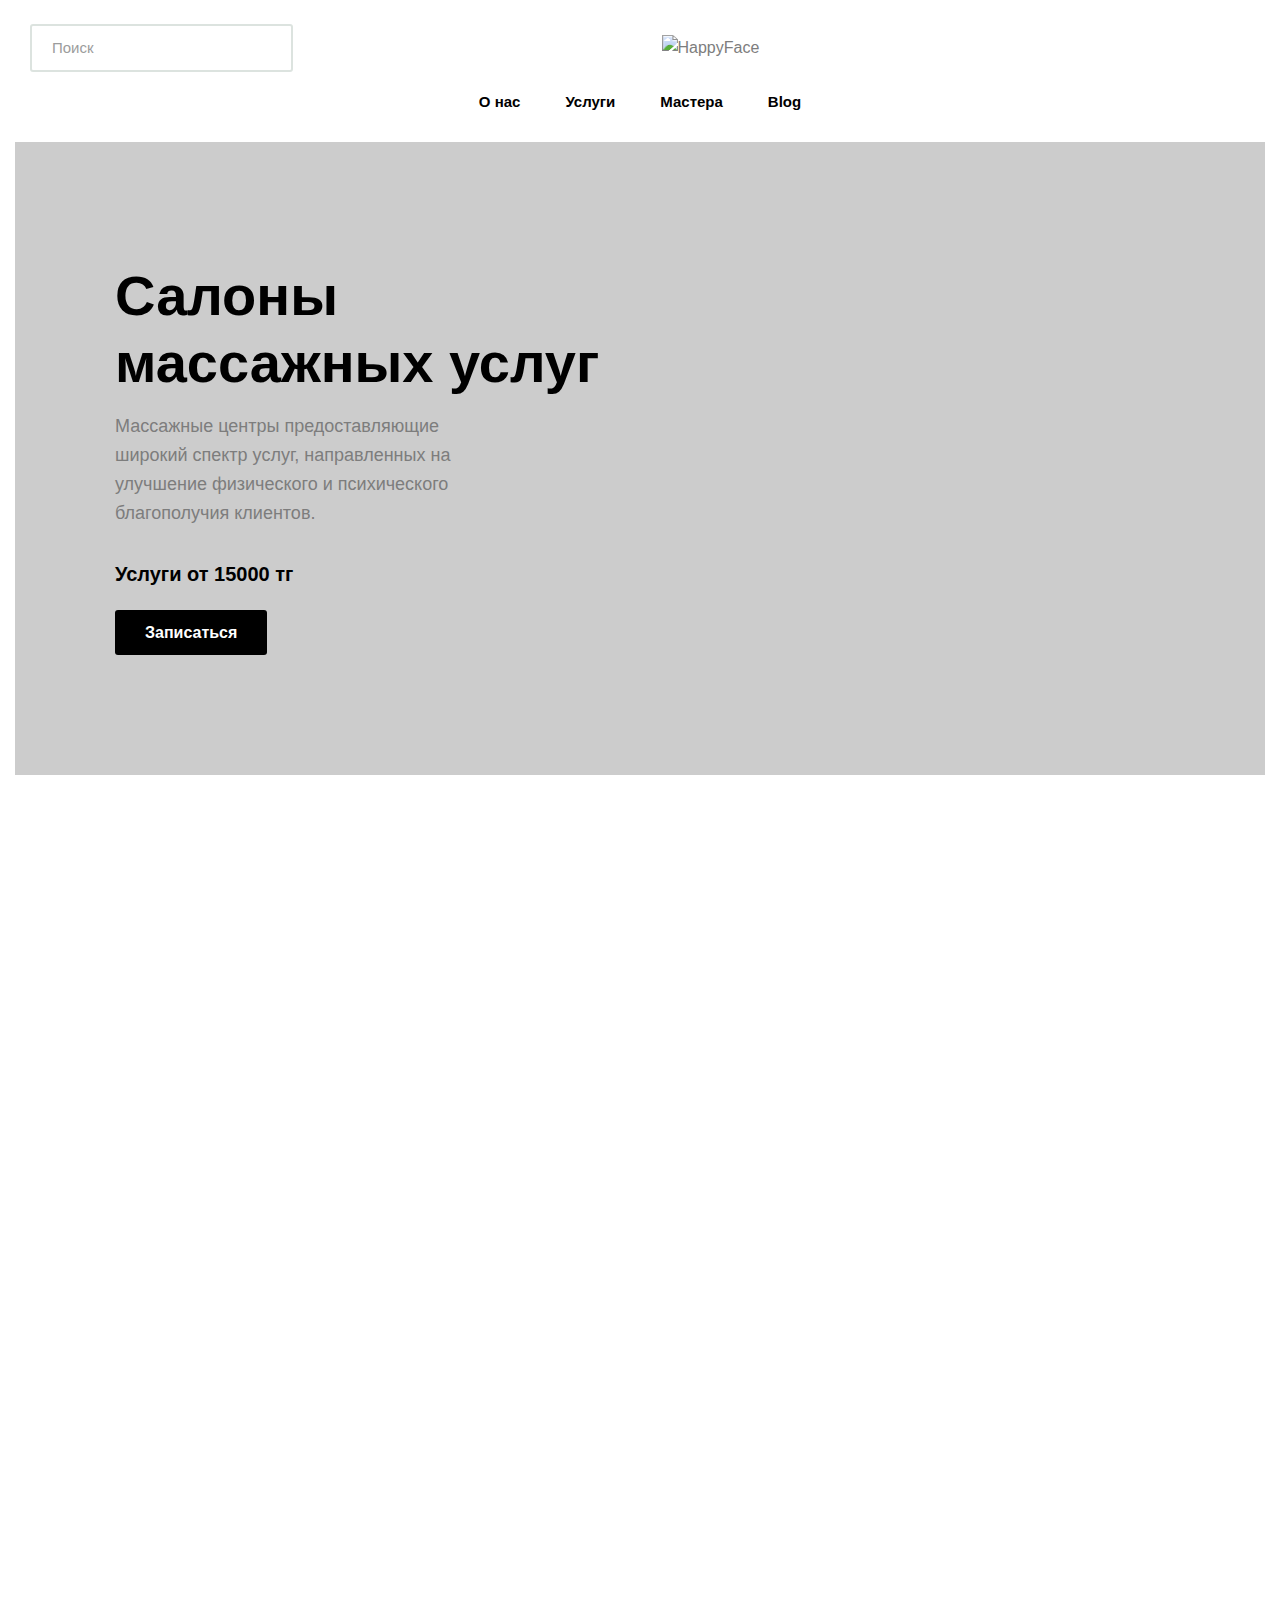
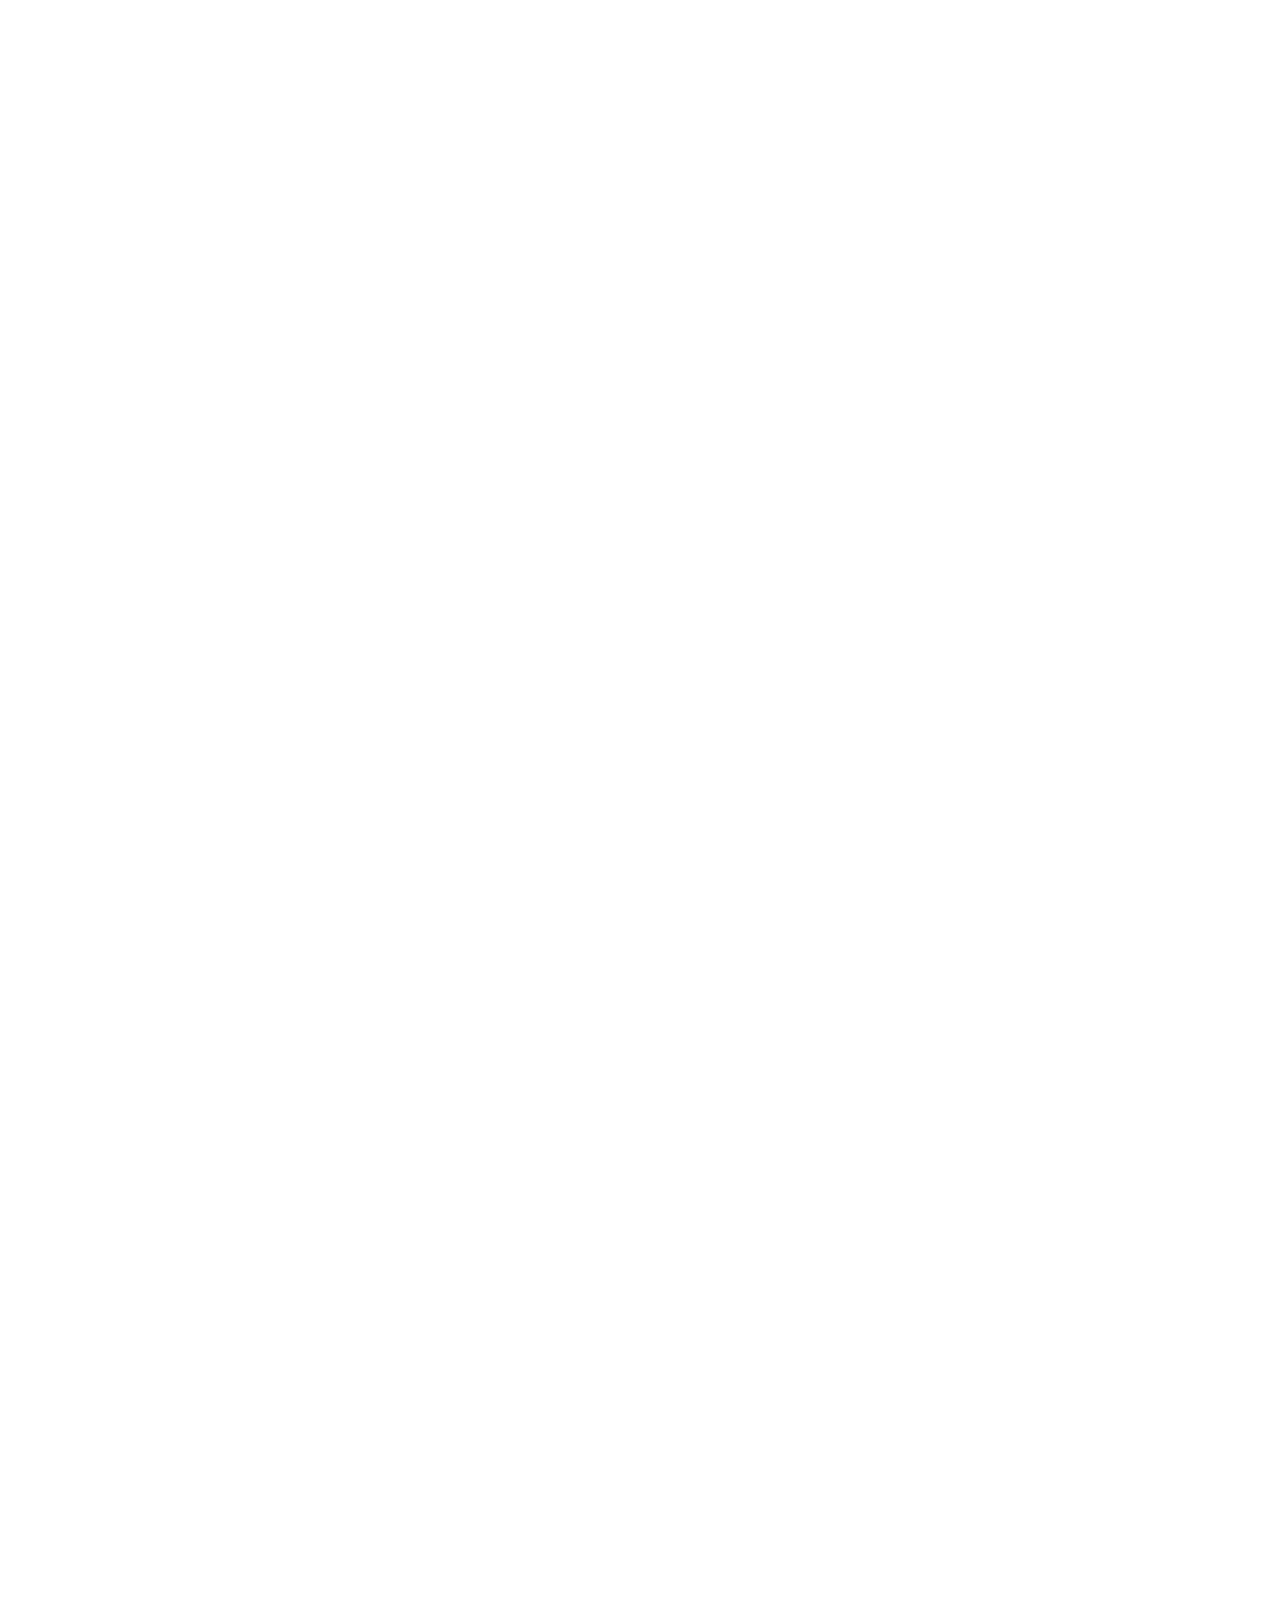
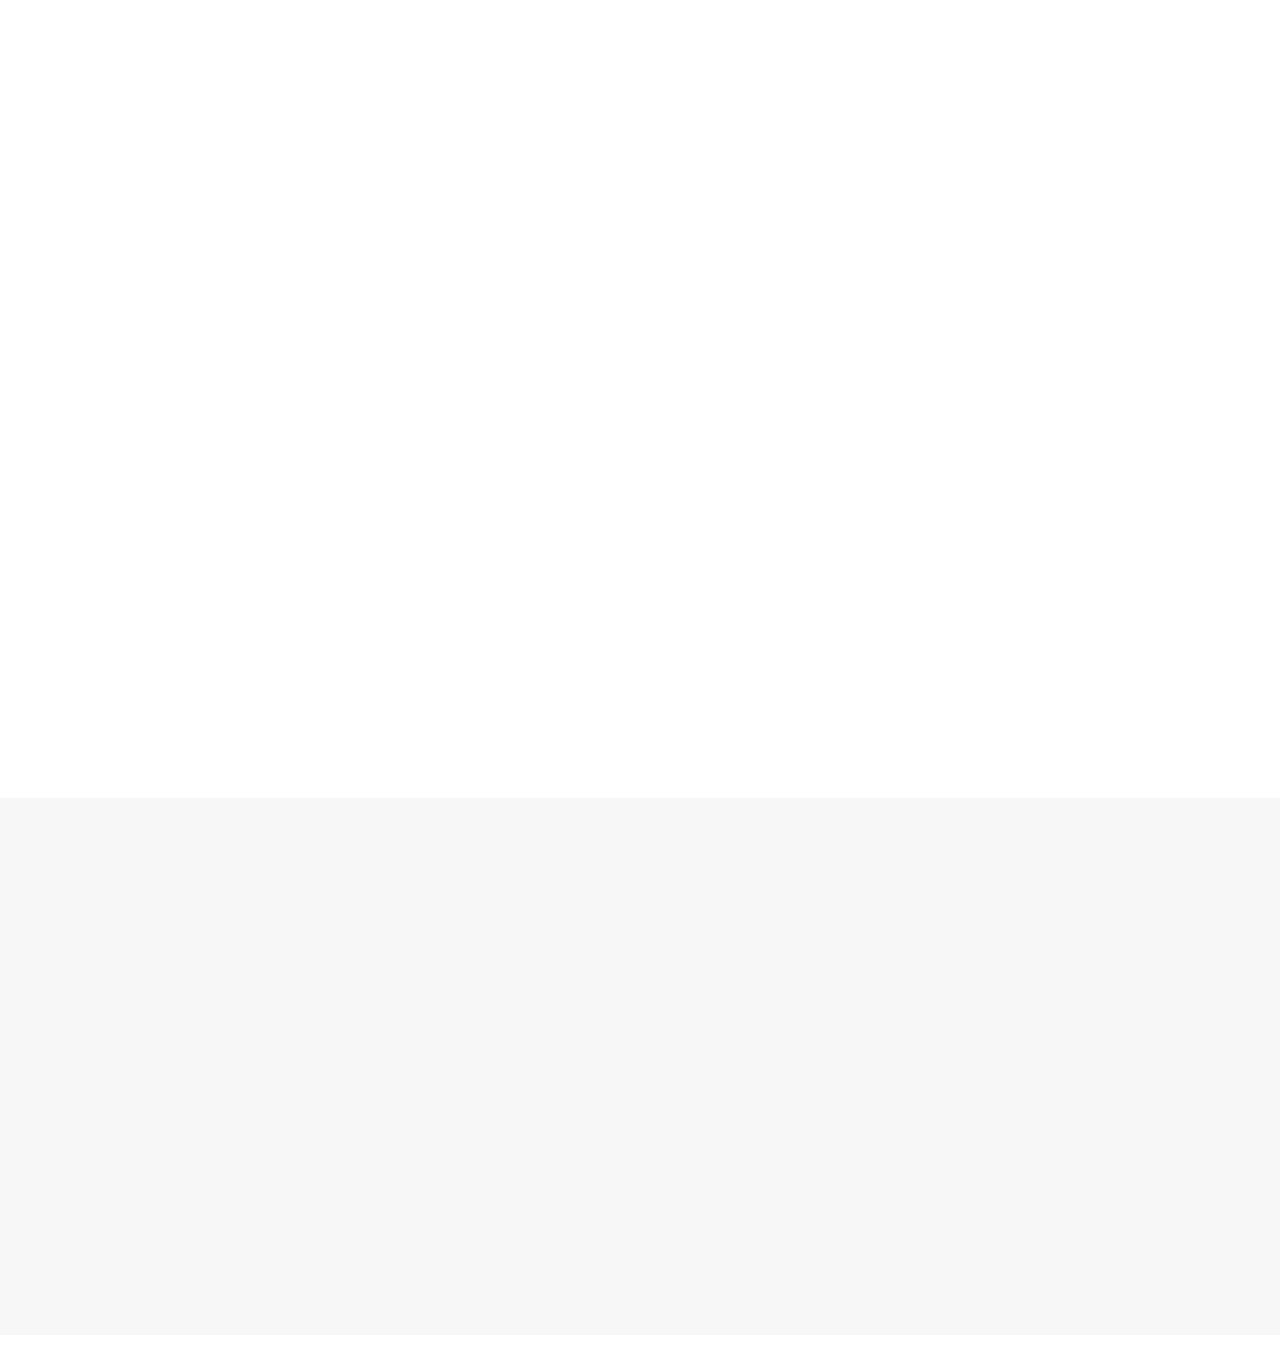
==== index.html @ 34a3b484 "Add files via upload" ====
<!DOCTYPE html>
<html lang="ru">

<head>
  <meta charset="UTF-8">
  <meta http-equiv="X-UA-Compatible" content="IE=edge">
  <meta name="viewport" content="width=device-width, initial-scale=1.0">
  <title>HappyFace - Салоны массажных услуг</title>

  <link rel="apple-touch-icon" sizes="180x180" href="/Users/karinaaxu/Desktop/все/Happyface/Новая папка/favicons-aae2f27d3c9edce29b3a78bcc20e57fe(pr-cy/apple-touch-icon.png" />
  <link rel="icon" type="image/png" sizes="32x32" href="/Users/karinaaxu/Desktop/все/Happyface/Новая папка/favicons-aae2f27d3c9edce29b3a78bcc20e57fe(pr-cy/favicon-32x32.png" />
  <link rel="icon" type="image/png" sizes="16x16" href="/Users/karinaaxu/Desktop/все/Happyface/Новая папка/favicons-aae2f27d3c9edce29b3a78bcc20e57fe(pr-cy/favicon-16x16.png" />
  <link rel="manifest" href="/Users/karinaaxu/Desktop/все/Happyface/Новая папка/favicons-aae2f27d3c9edce29b3a78bcc20e57fe(pr-cy/site.webmanifest" />

  <link rel="stylesheet" href="style.css">

</head>

<body id="top">



  <header class="header">


    <div class="header-top" data-header>
      <div class="container">

        <button class="nav-open-btn" aria-label="open menu" data-nav-toggler>
          <span class="line line-1"></span>
          <span class="line line-2"></span>
          <span class="line line-3"></span>
        </button>

        <div class="input-wrapper">
          <input type="search" name="search" placeholder="Поиск" class="search-field">

          <button class="search-submit" aria-label="search">
            <ion-icon name="search-outline" aria-hidden="true"></ion-icon>
          </button>
        </div>

        <a href="#" class="logo">
          <img src="/Users/karinaaxu/Desktop/все/Happyface/Новая папка/logo.png" width="160" height="20" alt="HappyFace">
        </a>

        <div class="header-actions">

          <button class="header-action-btn" aria-label="user">
            <ion-icon name="person-outline" aria-hidden="true" aria-hidden="true"></ion-icon>
          </button>

        </div>

        <nav class="navbar">
          <ul class="navbar-list">

            <li>
              <a href="#home" class="navbar-link has-after">О нас</a>
            </li>

            <li>
              <a href="#collection" class="navbar-link has-after">Услуги</a>
            </li>

            <li>
              <a href="#shop" class="navbar-link has-after">Мастера</a>
            </li>

            <li>
              <a href="#blog" class="navbar-link has-after">Blog</a>
            </li>

          </ul>
        </nav>

      </div>
    </div>

  </header>





  

  <div class="sidebar">
    <div class="mobile-navbar" data-navbar>

      <div class="wrapper">
        <a href="#" class="logo">
          <img src="/Users/karinaaxu/Desktop/все/Happyface/Новая папка/logo.png" width="160" height="20" alt="HappyFace">
        </a>

        <button class="nav-close-btn" aria-label="close menu" data-nav-toggler>
          <ion-icon name="close-outline" aria-hidden="true"></ion-icon>
        </button>
      </div>

      <ul class="navbar-list">

        <li>
          <a href="#home" class="navbar-link" data-nav-link>О нас</a>
        </li>

        <li>
          <a href="#collection" class="navbar-link" data-nav-link>Услуги</a>
        </li>

        <li>
          <a href="#shop" class="navbar-link" data-nav-link>Мастера</a>
        </li>

        <li>
          <a href="#blog" class="navbar-link" data-nav-link>Blog</a>
        </li>

      </ul>

    </div>

    <div class="overlay" data-nav-toggler data-overlay></div>
  </div>





  <main>
    <article>

      

      <section class="section hero" id="home" aria-label="hero" data-section>
        <div class="container">

          <ul class="has-scrollbar">

            <li class="scrollbar-item">
              <div class="hero-card has-bg-image" style="background-image: url('./assets/images/hero-banner-1.jpg')">

                <div class="card-content">

                  <h1 class="h1 hero-title">
                    Салоны <br>
                    массажных услуг
                  </h1>

                  <p class="hero-text">
                    Массажные центры предоставляющие широкий спектр услуг, направленных на улучшение физического и психического благополучия клиентов.                  </p>

                  <p class="price">Услуги от 15000 тг</p>

                  <a href="#" class="btn btn-primary">Записаться</a>

                </div>

              </div>
            </li>

            <li class="scrollbar-item">
              <div class="hero-card has-bg-image" style="background-image: url('./assets/images/hero-banner-2.jpg')">

                <div class="card-content">

                  <h1 class="h1 hero-title">
                    Салоны <br>
                    массажных услуг
                  </h1>

                  <p class="hero-text">
                    Массажные центры предоставляют широкий спектр услуг, направленных на улучшение физического и психического благополучия клиентов.
                  </p>

                  <p class="price">Услуги от 15000 тг</p>

                  <a href="#" class="btn btn-primary">Записаться</a>

                </div>

              </div>
            </li>

            <li class="scrollbar-item">
              <div class="hero-card has-bg-image" style="background-image: url('./assets/images/hero-banner-3.jpg')">

                <div class="card-content">

                  <h1 class="h1 hero-title">
                    Reveal The <br>
                    Beauty of Skin
                  </h1>

                  <p class="hero-text">
                    Made using clean, non-toxic ingredients, our products are designed for everyone.
                  </p>

                  <p class="price">Starting at $7.99</p>

                  <a href="#" class="btn btn-primary">Shop Now</a>

                </div>

              </div>
            </li>

          </ul>

        </div>
      </section>





     
      <section class="section collection" id="collection" aria-label="collection" data-section>
        <div class="container">

          <ul class="collection-list">

            <li>
              <div class="collection-card has-before hover:shine">

                <h2 class="h2 card-title">Summer Collection</h2>

                <p class="card-text">Starting at $17.99</p>

                <a href="#" class="btn-link">
                  <span class="span">Shop Now</span>

                  <ion-icon name="arrow-forward" aria-hidden="true"></ion-icon>
                </a>

                <div class="has-bg-image" style="background-image: url('./assets/images/collection-1.jpg')"></div>

              </div>
            </li>

            <li>
              <div class="collection-card has-before hover:shine">

                <h2 class="h2 card-title">What’s New?</h2>

                <p class="card-text">Get the glow</p>

                <a href="#" class="btn-link">
                  <span class="span">Discover Now</span>

                  <ion-icon name="arrow-forward" aria-hidden="true"></ion-icon>
                </a>

                <div class="has-bg-image" style="background-image: url('./assets/images/collection-2.jpg')"></div>

              </div>
            </li>

            <li>
              <div class="collection-card has-before hover:shine">

                <h2 class="h2 card-title">Buy 1 Get 1</h2>

                <p class="card-text">Starting at $7.99</p>

                <a href="#" class="btn-link">
                  <span class="span">Discover Now</span>

                  <ion-icon name="arrow-forward" aria-hidden="true"></ion-icon>
                </a>

                <div class="has-bg-image" style="background-image: url('./assets/images/collection-3.jpg')"></div>

              </div>
            </li>

          </ul>

        </div>
      </section>





      

      <section class="section shop" id="shop" aria-label="shop" data-section>
        <div class="container">

          <div class="title-wrapper">
            <h2 class="h2 section-title">Our Bestsellers</h2>

            <a href="#" class="btn-link">
              <span class="span">Shop All Products</span>

              <ion-icon name="arrow-forward" aria-hidden="true"></ion-icon>
            </a>
          </div>

          <ul class="has-scrollbar">

            <li class="scrollbar-item">
              <div class="shop-card">

                <div class="card-banner img-holder" style="--width: 540; --height: 720;">
                  <img src="./assets/images/product-01.jpg" width="540" height="720" loading="lazy"
                    alt="Facial cleanser" class="img-cover">


                </div>

                <div class="card-content">

                  <div class="price">
                    <del class="del">$39.00</del>

                    <span class="span">$29.00</span>
                  </div>

                  <h3>
                    <a href="#" class="card-title">Facial cleanser</a>
                  </h3>

                  <div class="card-rating">

                    <div class="rating-wrapper" aria-label="5 start rating">
                      <ion-icon name="star" aria-hidden="true"></ion-icon>
                      <ion-icon name="star" aria-hidden="true"></ion-icon>
                      <ion-icon name="star" aria-hidden="true"></ion-icon>
                      <ion-icon name="star" aria-hidden="true"></ion-icon>
                      <ion-icon name="star" aria-hidden="true"></ion-icon>
                    </div>

                    <p class="rating-text">5170 reviews</p>

                  </div>

                </div>

              </div>
            </li>

            <li class="scrollbar-item">
              <div class="shop-card">

                <div class="card-banner img-holder" style="--width: 540; --height: 720;">
                  <img src="./assets/images/product-02.jpg" width="540" height="720" loading="lazy"
                    alt="Bio-shroom Rejuvenating Serum" class="img-cover">

                </div>

                <div class="card-content">

                  <div class="price">
                    <span class="span">$29.00</span>
                  </div>

                  <h3>
                    <a href="#" class="card-title">Bio-shroom Rejuvenating Serum</a>
                  </h3>

                  <div class="card-rating">

                    <div class="rating-wrapper" aria-label="5 start rating">
                      <ion-icon name="star" aria-hidden="true"></ion-icon>
                      <ion-icon name="star" aria-hidden="true"></ion-icon>
                      <ion-icon name="star" aria-hidden="true"></ion-icon>
                      <ion-icon name="star" aria-hidden="true"></ion-icon>
                      <ion-icon name="star" aria-hidden="true"></ion-icon>
                    </div>

                    <p class="rating-text">5170 reviews</p>

                  </div>

                </div>

              </div>
            </li>

            <li class="scrollbar-item">
              <div class="shop-card">

                <div class="card-banner img-holder" style="--width: 540; --height: 720;">
                  <img src="./assets/images/product-03.jpg" width="540" height="720" loading="lazy"
                    alt="Coffee Bean Caffeine Eye Cream" class="img-cover">

                </div>

                <div class="card-content">

                  <div class="price">
                    <span class="span">$29.00</span>
                  </div>

                  <h3>
                    <a href="#" class="card-title">Coffee Bean Caffeine Eye Cream</a>
                  </h3>

                  <div class="card-rating">

                    <div class="rating-wrapper" aria-label="5 start rating">
                      <ion-icon name="star" aria-hidden="true"></ion-icon>
                      <ion-icon name="star" aria-hidden="true"></ion-icon>
                      <ion-icon name="star" aria-hidden="true"></ion-icon>
                      <ion-icon name="star" aria-hidden="true"></ion-icon>
                      <ion-icon name="star" aria-hidden="true"></ion-icon>
                    </div>

                    <p class="rating-text">5170 reviews</p>

                  </div>

                </div>

              </div>
            </li>

            <li class="scrollbar-item">
              <div class="shop-card">

                <div class="card-banner img-holder" style="--width: 540; --height: 720;">
                  <img src="./assets/images/product-04.jpg" width="540" height="720" loading="lazy"
                    alt="Facial cleanser" class="img-cover">

                </div>

                <div class="card-content">

                  <div class="price">
                    <span class="span">$29.00</span>
                  </div>

                  <h3>
                    <a href="#" class="card-title">Facial cleanser</a>
                  </h3>

                  <div class="card-rating">

                    <div class="rating-wrapper" aria-label="5 start rating">
                      <ion-icon name="star" aria-hidden="true"></ion-icon>
                      <ion-icon name="star" aria-hidden="true"></ion-icon>
                      <ion-icon name="star" aria-hidden="true"></ion-icon>
                      <ion-icon name="star" aria-hidden="true"></ion-icon>
                      <ion-icon name="star" aria-hidden="true"></ion-icon>
                    </div>

                    <p class="rating-text">5170 reviews</p>

                  </div>

                </div>

              </div>
            </li>

            <li class="scrollbar-item">
              <div class="shop-card">

                <div class="card-banner img-holder" style="--width: 540; --height: 720;">
                  <img src="./assets/images/product-05.jpg" width="540" height="720" loading="lazy"
                    alt="Coffee Bean Caffeine Eye Cream" class="img-cover">

                  <span class="badge" aria-label="20% off">-20%</span>

                </div>

                <div class="card-content">

                  <div class="price">
                    <del class="del">$39.00</del>

                    <span class="span">$29.00</span>
                  </div>

                  <h3>
                    <a href="#" class="card-title">Coffee Bean Caffeine Eye Cream</a>
                  </h3>

                  <div class="card-rating">

                    <div class="rating-wrapper" aria-label="5 start rating">
                      <ion-icon name="star" aria-hidden="true"></ion-icon>
                      <ion-icon name="star" aria-hidden="true"></ion-icon>
                      <ion-icon name="star" aria-hidden="true"></ion-icon>
                      <ion-icon name="star" aria-hidden="true"></ion-icon>
                      <ion-icon name="star" aria-hidden="true"></ion-icon>
                    </div>

                    <p class="rating-text">5170 reviews</p>

                  </div>

                </div>

              </div>
            </li>

            <li class="scrollbar-item">
              <div class="shop-card">

                <div class="card-banner img-holder" style="--width: 540; --height: 720;">
                  <img src="./assets/images/product-06.jpg" width="540" height="720" loading="lazy"
                    alt="Facial cleanser" class="img-cover">

                </div>

                <div class="card-content">

                  <div class="price">
                    <span class="span">$29.00</span>
                  </div>

                  <h3>
                    <a href="#" class="card-title">Facial cleanser</a>
                  </h3>

                  <div class="card-rating">

                    <div class="rating-wrapper" aria-label="5 start rating">
                      <ion-icon name="star" aria-hidden="true"></ion-icon>
                      <ion-icon name="star" aria-hidden="true"></ion-icon>
                      <ion-icon name="star" aria-hidden="true"></ion-icon>
                      <ion-icon name="star" aria-hidden="true"></ion-icon>
                      <ion-icon name="star" aria-hidden="true"></ion-icon>
                    </div>

                    <p class="rating-text">5170 reviews</p>

                  </div>

                </div>

              </div>
            </li>

          </ul>

        </div>
      </section>

      <section class="section shop" id="shop" aria-label="shop" data-section>
        <div class="container">

          <div class="title-wrapper">
            <h2 class="h2 section-title">Under $25</h2>

            <a href="#" class="btn-link">
              <span class="span">Shop All Products</span>

              <ion-icon name="arrow-forward" aria-hidden="true"></ion-icon>
            </a>
          </div>

          <ul class="has-scrollbar">

            <li class="scrollbar-item">
              <div class="shop-card">

                <div class="card-banner img-holder" style="--width: 540; --height: 720;">
                  <img src="./assets/images/product-07.jpg" width="540" height="720" loading="lazy"
                    alt="Facial cleanser" class="img-cover">

             
                </div>

                <div class="card-content">

                  <div class="price">
                    <del class="del">$39.00</del>

                    <span class="span">$29.00</span>
                  </div>

                  <h3>
                    <a href="#" class="card-title">Facial cleanser</a>
                  </h3>

                  <div class="card-rating">

                    <div class="rating-wrapper" aria-label="5 start rating">
                      <ion-icon name="star" aria-hidden="true"></ion-icon>
                      <ion-icon name="star" aria-hidden="true"></ion-icon>
                      <ion-icon name="star" aria-hidden="true"></ion-icon>
                      <ion-icon name="star" aria-hidden="true"></ion-icon>
                      <ion-icon name="star" aria-hidden="true"></ion-icon>
                    </div>

                    <p class="rating-text">5170 reviews</p>

                  </div>

                </div>

              </div>
            </li>

            <li class="scrollbar-item">
              <div class="shop-card">

                <div class="card-banner img-holder" style="--width: 540; --height: 720;">
                  <img src="./assets/images/product-08.jpg" width="540" height="720" loading="lazy"
                    alt="Bio-shroom Rejuvenating Serum" class="img-cover">

                </div>

                <div class="card-content">

                  <div class="price">
                    <span class="span">$29.00</span>
                  </div>

                  <h3>
                    <a href="#" class="card-title">Bio-shroom Rejuvenating Serum</a>
                  </h3>

                  <div class="card-rating">

                    <div class="rating-wrapper" aria-label="5 start rating">
                      <ion-icon name="star" aria-hidden="true"></ion-icon>
                      <ion-icon name="star" aria-hidden="true"></ion-icon>
                      <ion-icon name="star" aria-hidden="true"></ion-icon>
                      <ion-icon name="star" aria-hidden="true"></ion-icon>
                      <ion-icon name="star" aria-hidden="true"></ion-icon>
                    </div>

                    <p class="rating-text">5170 reviews</p>

                  </div>

                </div>

              </div>
            </li>

            <li class="scrollbar-item">
              <div class="shop-card">

                <div class="card-banner img-holder" style="--width: 540; --height: 720;">
                  <img src="./assets/images/product-09.jpg" width="540" height="720" loading="lazy"
                    alt="Coffee Bean Caffeine Eye Cream" class="img-cover">

                </div>

                <div class="card-content">

                  <div class="price">
                    <span class="span">$29.00</span>
                  </div>

                  <h3>
                    <a href="#" class="card-title">Coffee Bean Caffeine Eye Cream</a>
                  </h3>

                  <div class="card-rating">

                    <div class="rating-wrapper" aria-label="5 start rating">
                      <ion-icon name="star" aria-hidden="true"></ion-icon>
                      <ion-icon name="star" aria-hidden="true"></ion-icon>
                      <ion-icon name="star" aria-hidden="true"></ion-icon>
                      <ion-icon name="star" aria-hidden="true"></ion-icon>
                      <ion-icon name="star" aria-hidden="true"></ion-icon>
                    </div>

                    <p class="rating-text">5170 reviews</p>

                  </div>

                </div>

              </div>
            </li>

            <li class="scrollbar-item">
              <div class="shop-card">

                <div class="card-banner img-holder" style="--width: 540; --height: 720;">
                  <img src="./assets/images/product-10.jpg" width="540" height="720" loading="lazy"
                    alt="Facial cleanser" class="img-cover">

                
                </div>

                <div class="card-content">

                  <div class="price">
                    <span class="span">$29.00</span>
                  </div>

                  <h3>
                    <a href="#" class="card-title">Facial cleanser</a>
                  </h3>

                  <div class="card-rating">

                    <div class="rating-wrapper" aria-label="5 start rating">
                      <ion-icon name="star" aria-hidden="true"></ion-icon>
                      <ion-icon name="star" aria-hidden="true"></ion-icon>
                      <ion-icon name="star" aria-hidden="true"></ion-icon>
                      <ion-icon name="star" aria-hidden="true"></ion-icon>
                      <ion-icon name="star" aria-hidden="true"></ion-icon>
                    </div>

                    <p class="rating-text">5170 reviews</p>

                  </div>

                </div>

              </div>
            </li>

            <li class="scrollbar-item">
              <div class="shop-card">

                <div class="card-banner img-holder" style="--width: 540; --height: 720;">
                  <img src="./assets/images/product-11.jpg" width="540" height="720" loading="lazy"
                    alt="Coffee Bean Caffeine Eye Cream" class="img-cover">

                </div>

                <div class="card-content">

                  <div class="price">
                    <del class="del">$39.00</del>

                    <span class="span">$29.00</span>
                  </div>

                  <h3>
                    <a href="#" class="card-title">Coffee Bean Caffeine Eye Cream</a>
                  </h3>

                  <div class="card-rating">

                    <div class="rating-wrapper" aria-label="5 start rating">
                      <ion-icon name="star" aria-hidden="true"></ion-icon>
                      <ion-icon name="star" aria-hidden="true"></ion-icon>
                      <ion-icon name="star" aria-hidden="true"></ion-icon>
                      <ion-icon name="star" aria-hidden="true"></ion-icon>
                      <ion-icon name="star" aria-hidden="true"></ion-icon>
                    </div>

                    <p class="rating-text">5170 reviews</p>

                  </div>

                </div>

              </div>
            </li>

            <li class="scrollbar-item">
              <div class="shop-card">

                <div class="card-banner img-holder" style="--width: 540; --height: 720;">
                  <img src="./assets/images/product-01.jpg" width="540" height="720" loading="lazy"
                    alt="Facial cleanser" class="img-cover">

                </div>

                <div class="card-content">

                  <div class="price">
                    <span class="span">$29.00</span>
                  </div>

                  <h3>
                    <a href="#" class="card-title">Facial cleanser</a>
                  </h3>

                  <div class="card-rating">

                    <div class="rating-wrapper" aria-label="5 start rating">
                      <ion-icon name="star" aria-hidden="true"></ion-icon>
                      <ion-icon name="star" aria-hidden="true"></ion-icon>
                      <ion-icon name="star" aria-hidden="true"></ion-icon>
                      <ion-icon name="star" aria-hidden="true"></ion-icon>
                      <ion-icon name="star" aria-hidden="true"></ion-icon>
                    </div>

                    <p class="rating-text">5170 reviews</p>

                  </div>

                </div>

              </div>
            </li>

          </ul>

        </div>
      </section>





     

      <section class="section banner" aria-label="banner" data-section>
        <div class="container">

          <ul class="banner-list">

            <li>
              <div class="banner-card banner-card-1 has-before hover:shine">

                <p class="card-subtitle">New Collection</p>

                <h2 class="h2 card-title">Discover Our Autumn Skincare</h2>

                <a href="#" class="btn btn-secondary">Explore More</a>

                <div class="has-bg-image" style="background-image: url('./assets/images/banner-1.jpg')"></div>

              </div>
            </li>

            <li>
              <div class="banner-card banner-card-2 has-before hover:shine">

                <h2 class="h2 card-title">25% off Everything</h2>

                <p class="card-text">
                  Makeup with extended range in colors for every human.
                </p>

                <a href="#" class="btn btn-secondary">Shop Sale</a>

                <div class="has-bg-image" style="background-image: url('./assets/images/banner-2.jpg')"></div>

              </div>
            </li>

          </ul>

        </div>
      </section>





      

      <section class="section feature" aria-label="feature" data-section>
        <div class="container">

          <h2 class="h2-large section-title">Why Shop with Glowing?</h2>

          <ul class="flex-list">

            <li class="flex-item">
              <div class="feature-card">

                <img src="./assets/images/feature-1.jpg" width="204" height="236" loading="lazy" alt="Guaranteed PURE"
                  class="card-icon">

                <h3 class="h3 card-title">Guaranteed PURE</h3>

                <p class="card-text">
                  All Grace formulations adhere to strict purity standards and will never contain harsh or toxic
                  ingredients
                </p>

              </div>
            </li>

            <li class="flex-item">
              <div class="feature-card">

                <img src="./assets/images/feature-2.jpg" width="204" height="236" loading="lazy"
                  alt="Completely Cruelty-Free" class="card-icon">

                <h3 class="h3 card-title">Completely Cruelty-Free</h3>

                <p class="card-text">
                  All Grace formulations adhere to strict purity standards and will never contain harsh or toxic
                  ingredients
                </p>

              </div>
            </li>

            <li class="flex-item">
              <div class="feature-card">

                <img src="./assets/images/feature-3.jpg" width="204" height="236" loading="lazy"
                  alt="Ingredient Sourcing" class="card-icon">

                <h3 class="h3 card-title">Ingredient Sourcing</h3>

                <p class="card-text">
                  All Grace formulations adhere to strict purity standards and will never contain harsh or toxic
                  ingredients
                </p>

              </div>
            </li>

          </ul>

        </div>
      </section>



      <section class="section blog" id="blog" aria-label="blog" data-section>
        <div class="container">

          <h2 class="h2-large section-title">More to Discover</h2>

          <ul class="flex-list">

            <li class="flex-item">
              <div class="blog-card">

                <figure class="card-banner img-holder has-before hover:shine" style="--width: 700; --height: 450;">
                  <img src="./assets/images/blog-1.jpg" width="700" height="450" loading="lazy" alt="Find a Store"
                    class="img-cover">
                </figure>

                <h3 class="h3">
                  <a href="#" class="card-title">Find a Store</a>
                </h3>

                <a href="#" class="btn-link">
                  <span class="span">Our Store</span>

                  <ion-icon name="arrow-forward-outline" aria-hidden="true"></ion-icon>
                </a>

              </div>
            </li>

            <li class="flex-item">
              <div class="blog-card">

                <figure class="card-banner img-holder has-before hover:shine" style="--width: 700; --height: 450;">
                  <img src="./assets/images/blog-2.jpg" width="700" height="450" loading="lazy" alt="From Our Blog"
                    class="img-cover">
                </figure>

                <h3 class="h3">
                  <a href="#" class="card-title">From Our Blog</a>
                </h3>

                <a href="#" class="btn-link">
                  <span class="span">Our Store</span>

                  <ion-icon name="arrow-forward-outline" aria-hidden="true"></ion-icon>
                </a>

              </div>
            </li>

            <li class="flex-item">
              <div class="blog-card">

                <figure class="card-banner img-holder has-before hover:shine" style="--width: 700; --height: 450;">
                  <img src="./assets/images/blog-3.jpg" width="700" height="450" loading="lazy" alt="Our Story"
                    class="img-cover">
                </figure>

                <h3 class="h3">
                  <a href="#" class="card-title">Our Story</a>
                </h3>

                <a href="#" class="btn-link">
                  <span class="span">Our Store</span>

                  <ion-icon name="arrow-forward-outline" aria-hidden="true"></ion-icon>
                </a>

              </div>
            </li>

          </ul>

        </div>
      </section>

    </article>
  </main>





 
  <footer class="footer" data-section>
    <div class="container">

      <div class="footer-top">

        <ul class="footer-list">

          <li>
            <p class="footer-list-title">Company</p>
          </li>

          <li>
            <p class="footer-list-text">
              Find a location nearest you. See <a href="#" class="link">Our Stores</a>
            </p>
          </li>

          <li>
            <p class="footer-list-text bold">+391 (0)35 2568 4593</p>
          </li>

          <li>
            <p class="footer-list-text">hello@domain.com</p>
          </li>

        </ul>

        <ul class="footer-list">

          <li>
            <p class="footer-list-title">Useful links</p>
          </li>

          <li>
            <a href="#" class="footer-link">New Products</a>
          </li>

          <li>
            <a href="#" class="footer-link">Best Sellers</a>
          </li>

          <li>
            <a href="#" class="footer-link">Bundle & Save</a>
          </li>

          <li>
            <a href="#" class="footer-link">Online Gift Card</a>
          </li>

        </ul>

        <ul class="footer-list">

          <li>
            <p class="footer-list-title">Infomation</p>
          </li>

          <li>
            <a href="#" class="footer-link">Start a Return</a>
          </li>

          <li>
            <a href="#" class="footer-link">Contact Us</a>
          </li>

          <li>
            <a href="#" class="footer-link">Shipping FAQ</a>
          </li>

          <li>
            <a href="#" class="footer-link">Terms & Conditions</a>
          </li>

          <li>
            <a href="#" class="footer-link">Privacy Policy</a>
          </li>

        </ul>

        <div class="footer-list">

          <p class="newsletter-title">Good emails.</p>

          <p class="newsletter-text">
            Enter your email below to be the first to know about new collections and product launches.
          </p>

          <form action="" class="newsletter-form">
            <input type="email" name="email_address" placeholder="Enter your email" required
              class="email-field">

            <button type="submit" class="btn btn-primary">Subscribe</button>
          </form>

        </div>

      </div>

      <div class="footer-bottom">

        <div class="wrapper">
          <p class="copyright">
            &copy; 2024 collaboration
          </p>

          <ul class="social-list">

            <li>
              <a href="#" class="social-link">
                <ion-icon name="logo-twitter"></ion-icon>
              </a>
            </li>

            <li>
              <a href="#" class="social-link">
                <ion-icon name="logo-facebook"></ion-icon>
              </a>
            </li>

            <li>
              <a href="#" class="social-link">
                <ion-icon name="logo-instagram"></ion-icon>
              </a>
            </li>

            <li>
              <a href="#" class="social-link">
                <ion-icon name="logo-youtube"></ion-icon>
              </a>
            </li>

          </ul>
        </div>

        <a href="#" class="logo">
          <img src="/Users/karinaaxu/Desktop/все/Happyface/Новая папка/logo.png" width="160" height="20" loading="lazy" alt="HappyFace">
        </a>

      </div>

    </div>
  </footer>





 

  <a href="#top" class="back-top-btn" aria-label="back to top" data-back-top-btn>
    <ion-icon name="arrow-up" aria-hidden="true"></ion-icon>
  </a>





  
  <script src="script.js" defer></script>

  
  <script type="module" src="https://unpkg.com/ionicons@5.5.2/dist/ionicons/ionicons.esm.js"></script>
  <script nomodule src="https://unpkg.com/ionicons@5.5.2/dist/ionicons/ionicons.js"></script>

</body>

</html>
---- style.css ----
:root {

  
    --hoockers-green_20: hsl(148, 20%, 38%, 0.2);
    --pale-spring-bud: hsl(60, 68%, 85%);
    --hoockers-green: hsl(148, 20%, 38%);
    --spanish-gray: hsl(0, 0%, 61%);
    --light-gray: hsl(0, 0%, 80%);
    --cultured-1: hsl(0, 0%, 97%);
    --cultured-2: hsl(60, 6%, 93%);
    --gray-web: hsl(0, 0%, 49%);
    --white_30: hsl(0, 0%, 100%, 0.3);
    --black_70: hsla(0, 0%, 0%, 0.7);
    --black_50: hsla(0, 0%, 0%, 0.5);
    --black_15: hsla(0, 0%, 0%, 0.15);
    --black_10: hsla(0, 0%, 0%, 0.1);
    --black_5: hsla(0, 0%, 0%, 0.05);
    --white: hsl(0, 0%, 100%);
    --black: hsl(0, 0%, 0%);
  
    
  
    --gradient: linear-gradient(to right, transparent 50%, var(--white_30) 100%);
  
    
  
    --ff-urbanist: 'Urbanist', sans-serif;
  
    --fs-1: 4.8rem;
    --fs-2: 4rem;
    --fs-3: 3.4rem;
    --fs-4: 2.4rem;
    --fs-5: 2rem;
    --fs-6: 1.8rem;
    --fs-7: 1.5rem;
    --fs-8: 1.4rem;
    --fs-9: 1.3rem;
  
    --fw-400: 400;
    --fw-500: 500;
    --fw-600: 600;
    --fw-700: 700;
    --fw-800: 800;
  
    
  
    --section-padding: 35px;
  
    
    --shadow-1: 0 8px 16px var(--black_15);
    --shadow-2: 0 4px 10px var(--black_5);
  
    
    --radius-3: 3px;
  
    
    --transition-1: 0.25s ease;
    --transition-2: 0.5s ease;
    --transition-3: 1s ease;
    --cubic-in: cubic-bezier(0.51, 0.03, 0.64, 0.28);
    --cubic-out: cubic-bezier(0.33, 0.85, 0.4, 0.96);
  
  }
  
  
  
  
  
  
  *,
  *::before,
  *::after {
    margin: 0;
    padding: 0;
    box-sizing: border-box;
  }
  
  li { list-style: none; }
  
  a,
  img,
  span,
  input,
  button,
  ion-icon { display: block; }
  
  a {
    text-decoration: none;
    color: inherit;
  }
  
  img { height: auto; }
  
  input,
  button {
    background: none;
    border: none;
    font: inherit;
  }
  
  input { width: 100%; }
  
  button { cursor: pointer; }
  
  ion-icon {
    pointer-events: none;
    --ionicon-stroke-width: 25px;
  }
  
  html {
    font-family: var(--ff-urbanist);
    font-size: 10px;
    scroll-behavior: smooth;
  }
  
  body {
    background-color: var(--white);
    color: var(--gray-web);
    font-size: 1.6rem;
    font-weight: var(--fw-500);
    line-height: 1.6;
  }
  
  :focus-visible { outline-offset: 4px; }
  
  ::-webkit-scrollbar {
    width: 10px;
    height: 5px;
  }
  
  ::-webkit-scrollbar-track { background-color: hsl(0, 0%, 95%); }
  
  ::-webkit-scrollbar-thumb { background-color: hsl(0, 0%, 80%); }
  
  ::-webkit-scrollbar-thumb:hover { background-color: hsl(0, 0%, 70%); }
  
  
  
  

  .container { padding-inline: 15px; }
  
  .section { padding-block: var(--section-padding); }
  
  .has-bg-image {
    background-repeat: no-repeat;
    background-size: cover;
    background-position: center;
  }
  
  .h1,
  .h2,
  .h3,
  .h2-large {
    color: var(--black);
    font-weight: var(--fw-600);
    line-height: 1.3;
  }
  
  .h1 {
    font-size: var(--fs-1);
    line-height: 1.2;
  }
  
  .h2 { font-size: var(--fs-3); }
  
  .h2-large { font-size: var(--fs-2); }
  
  .h3 { font-size: var(--fs-4); }
  
  .btn {
    font-weight: var(--fw-600);
    max-width: max-content;
    padding: 10px 30px;
    border-radius: var(--radius-3);
    transition: var(--transition-1);
  }
  
  .btn-primary,
  .btn-secondary:is(:hover, :focus) {
    background-color: var(--black);
    color: var(--white);
  }
  
  .btn-primary:is(:hover, :focus) { background-color: var(--hoockers-green); }
  
  .btn-secondary {
    background-color: var(--white);
    color: var(--black);
    box-shadow: var(--shadow-2);
  }
  
  .has-scrollbar {
    display: flex;
    gap: 15px;
    overflow-x: auto;
    padding-block-end: 15px;
    margin-block-end: -15px;
    scroll-snap-type: inline mandatory;
  }
  
  .scrollbar-item {
    min-width: 100%;
    scroll-snap-align: start;
  }
  
  .has-scrollbar::-webkit-scrollbar-track,
  .has-scrollbar::-webkit-scrollbar-thumb { background-color: transparent; }
  
  .has-scrollbar:is(:hover, :focus-within)::-webkit-scrollbar-track {
    background-color: hsl(0, 0%, 98%);
  }
  
  .has-scrollbar:is(:hover, :focus-within)::-webkit-scrollbar-thumb {
    background-color: hsl(0, 0%, 70%);
  }
  
  .has-before,
  .has-after {
    position: relative;
    z-index: 1;
  }
  
  .has-before::before,
  .has-after::after {
    content: "";
    position: absolute;
  }
  
  .hover\:shine { overflow: hidden; }
  
  .hover\:shine .has-bg-image {
    position: absolute;
    top: 0;
    right: 0;
    bottom: 0;
    left: 0;
    z-index: -1;
    transition: var(--transition-2);
  }
  
  .hover\:shine:is(:hover, :focus) .has-bg-image { transform: scale(1.15); }
  
  .hover\:shine::before {
    top: 0;
    left: -140%;
    bottom: 0;
    width: 100%;
    background-image: var(--gradient);
    transform: skewX(-25deg);
    transition: var(--transition-2);
    z-index: 1;
  }
  
  .hover\:shine:is(:hover, :focus-within)::before { animation: shine 1s ease forwards; }
  
  @keyframes shine {
    0% { transform: skewX(-25deg) translateX(0); }
    100% { transform: skewX(-25deg) translateX(250%); }
  }
  
  .btn-link {
    color: var(--black);
    font-weight: var(--fw-600);
    display: flex;
    align-items: center;
    gap: 3px;
    transition: var(--transition-1);
  }
  
  .img-holder {
    aspect-ratio: var(--width) / var(--height);
    background-color: var(--light-gray);
  }
  
  .img-cover {
    width: 100%;
    height: 100%;
    object-fit: cover;
  }
  

  
  .flex-list {
    display: flex;
    flex-wrap: wrap;
    justify-content: center;
    align-items: center;
    gap: 30px;
  }
  
  .w-100 { width: 100%; }
  
  [data-section] > * {
    transform: translateY(100px);
    opacity: 0;
    transition: var(--transition-3);
  }
  
  [data-section].active > * {
    transform: translateY(0);
    opacity: 1;
  }
  
  
  
  
  
  
  .header .input-wrapper,
  .header-action-btn:not(:first-child),
  .navbar { display: none; }
  
  .header {
    position: relative;
    padding-block-end: 90px;
  }
  
  .alert {
    background-color: var(--pale-spring-bud);
    color: var(--black);
    font-size: var(--fs-7);
    text-transform: uppercase;
    font-weight: var(--fw-700);
    letter-spacing: 2px;
    text-align: center;
    padding-block: 15px;
  }
  
  .header-top {
    position: absolute;
    top: 0;
    left: 0;
    width: 100%;
    background-color: var(--white);
    padding-block: 26px;
    z-index: 4;
  }
  
  .header-top.active {
    position: fixed;
    top: -80px;
    bottom: auto;
    box-shadow: var(--shadow-1);
    transform: translateY(100%);
    transition: var(--transition-2);
  }
  
  .header-top.header-hide {
    box-shadow: none;
    transform: translateY(0);
  }
  
  .header-top .container {
    display: flex;
    justify-content: space-between;
    align-items: center;
    gap: 20px;
  }
  
  .nav-open-btn {
    width: 26px;
    display: grid;
    gap: 6px;
    padding-block: 5px;
  }
  
  .nav-open-btn .line {
    height: 2px;
    background-color: var(--black);
  }
  
  .nav-open-btn .line-1 { width: 15px; }
  
  .nav-open-btn .line-3 { width: 18px; }
  
  .header-action-btn {
    font-size: 28px;
    transition: var(--transition-1);
  }
  
  .header-action-btn:is(:hover, :focus) { color: var(--black_70); }
  
  
  
  
  
  .sidebar { z-index: 5; }
  
  .mobile-navbar {
    background-color: var(--white);
    position: fixed;
    top: 0;
    left: 0;
    bottom: 0;
    max-width: 350px;
    width: 100%;
    padding: 25px 40px;
    z-index: 6;
    transform: translateX(-100%);
    visibility: hidden;
    transition: 0.25s var(--cubic-in);
  }
  
  .mobile-navbar.active {
    visibility: visible;
    transform: translateX(0);
    transition: 0.4s var(--cubic-out);
  }
  
  .mobile-navbar .wrapper {
    display: flex;
    justify-content: space-between;
    align-items: center;
    margin-block-end: 55px;
  }
  
  .nav-close-btn {
    font-size: 28px;
    color: var(--hoockers-green);
  }
  
  .nav-close-btn ion-icon { --ionicon-stroke-width: 40px; }
  
  .mobile-navbar .navbar-link {
    color: var(--black);
    font-size: var(--fs-8);
    text-transform: uppercase;
    font-weight: var(--fw-600);
    letter-spacing: 1px;
    padding-block: 5px;
    transition: var(--transition-1);
  }
  
  .mobile-navbar .navbar-link:is(:hover, :focus) { color: var(--hoockers-green); }
  
  .overlay {
    background-color: transparent;
    position: fixed;
    top: 0;
    right: 0;
    bottom: 0;
    left: 0;
    z-index: 5;
    pointer-events: none;
    transition: var(--transition-1);
  }
  
  .overlay.active {
    background-color: var(--black_50);
    pointer-events: all;
  }
  
  
  
  
  
  
  

  
  .hero { padding-block-start: 0; }
  
  .hero-card {
    background-color: var(--light-gray);
    padding: 100px 15px;
    background-position: 40%;
  }
  
  .hero-text {
    font-size: var(--fs-6);
    margin-block: 16px 30px;
  }
  
  .hero .price {
    color: var(--black);
    font-size: var(--fs-5);
    font-weight: var(--fw-600);
    margin-block-end: 20px;
  }
  
  .hero .scrollbar-item { min-width: 100%; }
  
  
  
  
  
  


  .collection { padding-block-start: 0; }
  
  .collection-list {
    display: grid;
    gap: 15px;
  }
  
  .collection-card {
    background-color: var(--light-gray);
    min-height: 400px;
    padding: 40px;
    padding-block-end: 30px;
    display: flex;
    flex-direction: column;
  }
  
  .collection-card .card-title { margin-block-end: 12px; }
  
  .collection-card .card-text {
    color: var(--black);
    font-size: var(--fs-6);
    font-weight: var(--fw-600);
    margin-block-end: auto;
  }
  
  
  
  
  
  


  
  .shop .title-wrapper {
    display: flex;
    flex-wrap: wrap;
    justify-content: space-between;
    align-items: center;
    gap: 18px;
    margin-block-end: 50px;
  }
  
  .shop .btn-link:is(:hover, :focus) { color: var(--hoockers-green); }
  
  .shop-card .card-banner {
    position: relative;
    overflow: hidden;
  }

  
  .shop-card .card-content {
    padding-block: 20px;
    text-align: center;
  }
  
  .shop-card :is(.price, .card-rating, .rating-wrapper) {
    display: flex;
    justify-content: center;
    align-items: center;
    gap: 5px;
  }
  
  .shop-card .del {
    font-size: var(--fs-9);
    font-weight: var(--fw-400);
  }
  
  .shop-card .price .span {
    color: var(--black);
    font-weight: var(--fw-700);
  }
  
  .shop-card .card-title {
    color: var(--black);
    font-size: var(--fs-7);
    font-weight: var(--fw-500);
    margin-block-end: 8px;
    transition: var(--transition-1);
  }
  
  .shop-card .card-title:is(:hover, :focus) {
    text-decoration: underline;
    color: var(--hoockers-green);
  }
  
  .shop-card .rating-wrapper {
    gap: 2px;
    color: var(--hoockers-green);
    font-size: 15px;
  }
  
  .shop-card .rating-text {
    font-size: var(--fs-8);
    font-weight: var(--fw-400);
    line-height: 1;
  }
  
  
  
  
  
  


  
  .banner-list {
    display: grid;
    gap: 30px;
  }
  
  .banner-card {
    min-height: 420px;
    padding: 30px;
  }
  
  .banner-card .card-subtitle {
    color: var(--black);
    font-size: var(--fs-6);
    font-weight: var(--fw-600);
    text-transform: uppercase;
    letter-spacing: 2px;
  }
  
  .banner-card :is(.card-subtitle, .card-title) { text-shadow: 0 0 2px var(--cultured-2); }
  
  .banner-card-1 .card-title { margin-block: 10px 30px; }
  
  .banner-card .card-text {
    color: var(--black);
    font-size: var(--fs-7);
    margin-block: 10px 25px;
  }
  
  
  
  
  
  


  
  .feature { text-align: center; }
  
  .feature .section-title { margin-block-end: 40px; }
  
  .feature-card .card-icon {
    width: 100px;
    margin-inline: auto;
  }
  
  .feature-card .card-title { margin-block: 35px 15px; }
  
  .feature-card .card-text { font-size: var(--fs-7); }
  


  
  .blog { padding-block-end: calc(var(--section-padding) * 2); }
  
  .blog .section-title {
    text-align: center;
    margin-block-end: 40px;
  }
  
  .blog-card .card-banner img { transition: var(--transition-2); }
  
  .blog-card:is(:hover, :focus-within) .card-banner img { transform: scale(1.2); }
  
  .blog-card .card-title {
    text-align: center;
    margin-block: 30px 20px;
    transition: var(--transition-1);
  }
  
  .blog-card .card-title:is(:hover, :focus) { color: var(--hoockers-green); }
  
  .blog-card .btn-link { justify-content: center; }
  
  
  
  
  
  


  
  .footer .logo { display: none; }
  
  .footer {
    background-color: var(--cultured-1);
    padding-block: 70px;
  }
  
  .footer-top {
    display: grid;
    gap: 40px;
    margin-block-end: 60px;
  }
  
  .footer-list-title {
    color: var(--black);
    font-size: var(--fs-5);
    font-weight: var(--fw-600);
    margin-block-end: 10px;
  }
  
  .footer-list-text { font-size: var(--fs-8); }
  
  .footer-list-text .link {
    display: inline-block;
    color: var(--black);
    font-weight: var(--fw-600);
    text-decoration: underline;
    transition: var(--transition-1);
  }
  
  .footer-list-text .link:is(:hover, :focus) { color: var(--hoockers-green); }
  
  .footer-list-text.bold {
    color: var(--black);
    font-weight: var(--fw-800);
    margin-block: 15px 2px;
  }
  
  .footer-link {
    font-size: var(--fs-7);
    padding-block: 5px;
  }
  
  .footer-link:is(:hover, :focus) { text-decoration: underline; }
  
  .newsletter-title {
    color: var(--black);
    font-size: var(--fs-3);
    font-weight: var(--fw-600);
    line-height: 1.3;
  }
  
  .newsletter-text {
    font-size: var(--fs-7);
    line-height: 2;
    margin-block: 10px 35px;
  }
  
  .newsletter-form { position: relative; }
  
  .email-field {
    background-color: var(--white);
    font-size: var(--fs-7);
    padding: 12px 18px;
    padding-inline-end: 145px;
    border: 1px solid var(--hoockers-green_20);
    border-radius: var(--radius-3);
    outline: none;
    transition: var(--transition-1);
  }
  
  .email-field::placeholder { color: var(--spanish-gray); }
  
  .email-field:focus { border-color: var(--black); }
  
  .newsletter-form .btn {
    position: absolute;
    top: 0;
    right: 0;
    bottom: 0;
  }
  
  .copyright { font-size: var(--fs-7); }
  
  .footer-bottom .wrapper {
    display: flex;
    flex-wrap: wrap;
    justify-content: flex-start;
    align-items: center;
    gap: 15px;
    margin-block-end: 20px;
  }
  
  .social-list {
    display: flex;
    gap: 20px;
  }
  
  .social-link {
    color: var(--black);
    font-size: 18px;
    transition: var(--transition-1);
  }
  
  .social-link:is(:hover, :focus) { color: var(--hoockers-green); }
  
  .footer-bottom > img { max-width: max-content; }
  
  
  
  
  
  


  
  .back-top-btn {
    position: fixed;
    bottom: 20px;
    right: 30px;
    background-color: var(--white);
    color: var(--hoockers-green);
    font-size: 22px;
    padding: 13px;
    border-radius: 50%;
    box-shadow: var(--shadow-1);
    z-index: 4;
    opacity: 0;
    visibility: hidden;
    transition: var(--transition-1);
  }
  
  .back-top-btn:is(:hover, :focus) {
    background-color: var(--hoockers-green);
    color: var(--white);
  }
  
  .back-top-btn.active {
    opacity: 1;
    visibility: visible;
    transform: translateY(-10px);
  }
  
  
  
  
  
  


  
  @media (min-width: 575px) {
  
    
    
    .container {
      max-width: 540px;
      width: 100%;
      margin-inline: auto;
    }
  
    :is(.header, .hero) .container { max-width: unset; }
  
    .has-scrollbar { gap: 30px; }
  
    .scrollbar-item { min-width: calc(50% - 15px); }
  
  
  
    
    

  
    .alert { padding-block: 8px; }
  
    .header-top .container { padding-inline: 30px; }
  
  
  
    
    

  
    .hero-card { padding-inline: 70px; }
  
    .hero-text { max-width: 30ch; }
  
  
  
    
  
    .banner-card .card-text { max-width: 30ch; }
  
  
  
    
  
    .offer .countdown { --fs-2: 4.8rem; }
  
    .offer .countdown .time:not(:last-child)::after { margin-inline: 20px; }
  
  }
  
  
  
  
  
  
  
  @media (min-width: 768px) {
  
    

    :root {
  
      
  
      --fs-1: 5.6rem;
  
    }
  
  
  
    
  
    .container { max-width: 730px; }
  
    .flex-item { max-width: calc(50% - 15px); }
  
  
  
    
    .collection-card { min-height: 450px; }
  
  
  
    
  
    .banner-list { grid-template-columns: 1fr 0.7fr; }
  
    .banner-card { padding: 50px; }
  
  
  
    

  
    .offer .section-text { max-width: 45ch; }
  
  
  
    

  
    .footer-top { grid-template-columns: repeat(3, 1fr); }
  
    .footer-list:last-child { grid-column: 1 / 4; }
  
    .footer-bottom {
      display: flex;
      justify-content: space-between;
      align-items: center;
    }
  
    .footer-bottom .wrapper { margin-block-end: 0; }
  
  }
  
  
  
  
  
  

  
  @media (min-width: 992px) {
  
    
    :root {
  
      
  
      --section-padding: 50px;
  
    }
  
  
  
    
    .container { max-width: 960px; }
  
    .scrollbar-item { min-width: calc(33.33% - 20px); }
  
    .flex-item { max-width: calc(33.33% - 20px); }
  
  
  
    
  
    .collection-list {
      grid-template-columns: repeat(3, 1fr);
      gap: 30px;
    }
  
  
  
    
  
    .banner-list { grid-template-columns: 1fr 0.5fr; }
  
  
  
    

    .offer .container {
      display: grid;
      grid-template-columns: 1fr 0.7fr;
      align-items: center;
      gap: 30px;
    }
  
    .offer-banner { margin-block-end: 0; }
  
  
  
    
    .footer .logo { display: block; }
  
    .footer { padding-block: 100px 80px; }
  
    .footer-top {
      grid-template-columns: 0.4fr 0.4fr 0.4fr 1fr;
      margin-block-end: 120px;
    }
  
    .footer-list:last-child { grid-column: auto; }
  
    .footer .logo img { width: 160px; }
  
  }
  
  
  
  
  
  
  
  @media (min-width: 1200px) {
  
    
  
    .container { max-width: 1300px; }
  
    .scrollbar-item { min-width: calc(20% - 24px); }
  
  
  
    

  
    .header .input-wrapper,
    .header-action-btn:not(:first-child),
    .navbar { display: block; }
  
    .nav-open-btn { display: none; }
  
    .header {
      padding-block-end: 60px;
      margin-block-end: 10px;
    }
  
    .header-top {
      position: unset;
      padding-block: 24px 0;
    }
  
    .header-top:is(.active, .header-hide) { all: unset; }
  
    .header-top .container { flex-wrap: wrap; }
  
    .search-field {
      width: 270;
      font-size: var(--fs-7);
      border: 2px solid var(--hoockers-green_20);
      border-radius: var(--radius-3);
      padding: 10px 20px;
      padding-inline-end: 40px;
      outline: none;
      transition: var(--transition-1);
    }
  
    .search-field::placeholder { color: var(--spanish-gray); }
  
    .search-field:focus { border-color: var(--black); }
  
    .header .input-wrapper { position: relative; }
  
    .header .search-submit {
      position: absolute;
      top: 50%;
      right: 15px;
      transform: translateY(-50%);
      font-size: 22px;
    }
  
    .header .search-submit ion-icon { --ionicon-stroke-width: 40px; }
  
    .header .logo { margin-inline-end: 60px; }
  
    .header-actions {
      display: flex;
      align-items: center;
      gap: 40px;
    }
  
    .header-action-btn { position: relative; }
  
    .header-action-btn .btn-badge {
      position: absolute;
      top: 0;
      right: -10px;
      background-color: var(--black);
      color: var(--white);
      font-size: var(--fs-9);
      min-width: 18px;
      height: 18px;
      line-height: 1.4;
      border-radius: 20px;
    }
  
    .header-action-btn:last-child {
      display: flex;
      align-items: center;
      gap: 10px;
    }
  
    .header-action-btn .btn-text {
      font-size: var(--fs-7);
      font-weight: var(--fw-700);
      margin-block-start: 3px;
    }
  
    .navbar {
      position: absolute;
      bottom: 0;
      left: 0;
      width: 100%;
      background-color: var(--white);
      padding-block: 18px;
      z-index: 4;
    }
  
    .navbar .navbar-list {
      display: flex;
      justify-content: center;
      gap: 45px;
    }
  
    .navbar .navbar-link {
      color: var(--black);
      font-size: var(--fs-7);
      font-weight: var(--fw-600);
    }
  
    .navbar .navbar-link::after {
      bottom: 0;
      left: 0;
      width: 100%;
      height: 1px;
      background-color: var(--black);
      transition: var(--transition-1);
      transform: scaleX(0);
      transform-origin: left;
    }
  
    .navbar .navbar-link:is(:hover, :focus)::after {
      transform: scaleX(1);
    }
  
    .header-top.active .navbar {
      position: fixed;
      top: -80px;
      bottom: auto;
      padding-block: 28px;
      box-shadow: var(--shadow-1);
      transform: translateY(100%);
      transition: var(--transition-2);
    }
  
    .header-top.header-hide .navbar {
      box-shadow: none;
      transform: translateY(0);
    }
  
  
  
    

  
    .hero-card { padding: 120px 100px; }
  
    .hero-text { max-width: 40ch; }
  
  
  
    

  
    .banner-card-1 .card-title { max-width: 15ch; }
  
  
  
    
    .feature .section-title { margin-block-end: 60px; }
  
    .feature .flex-list {
      gap: 100px;
      padding-inline: 50px;
    }
  
    .feature .flex-item { max-width: calc(33.33% - 66.66px); }
  
  
  
    
    
  
    .offer .container { gap: 120px; }
  
  }
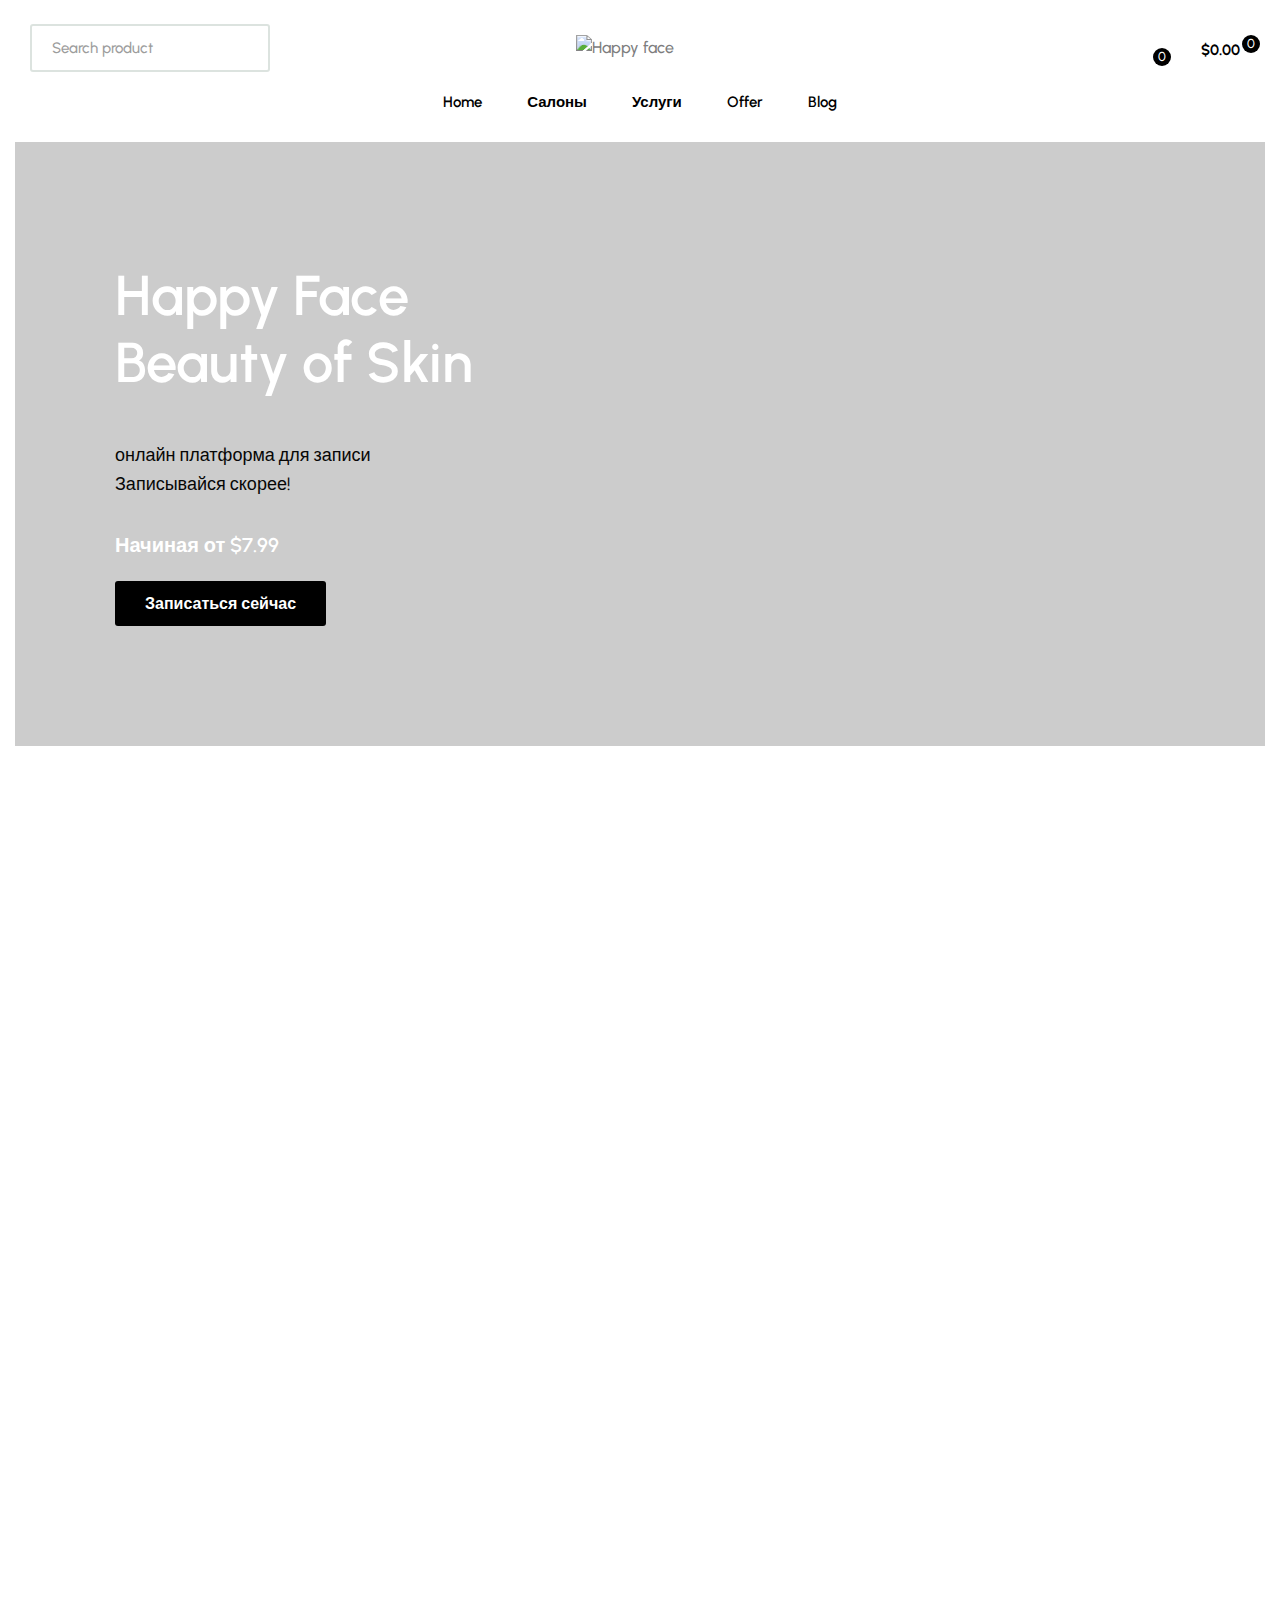
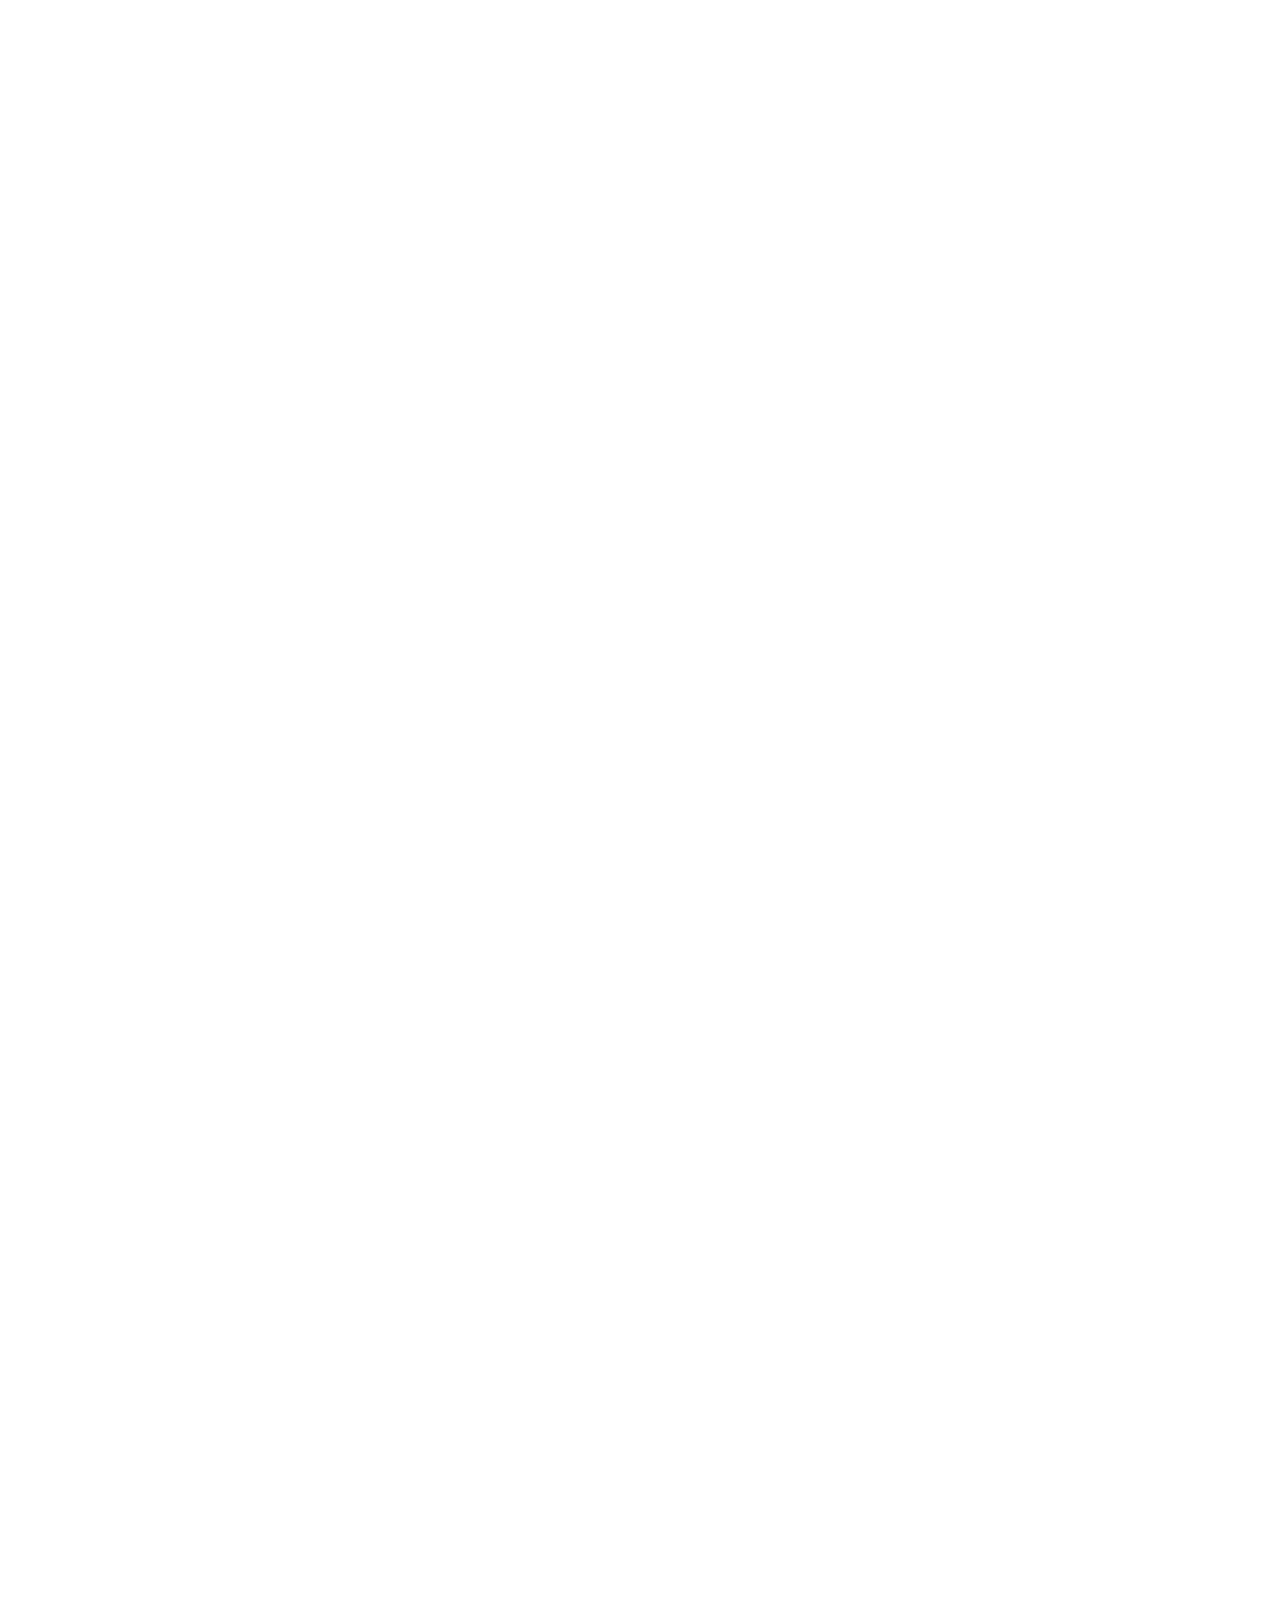
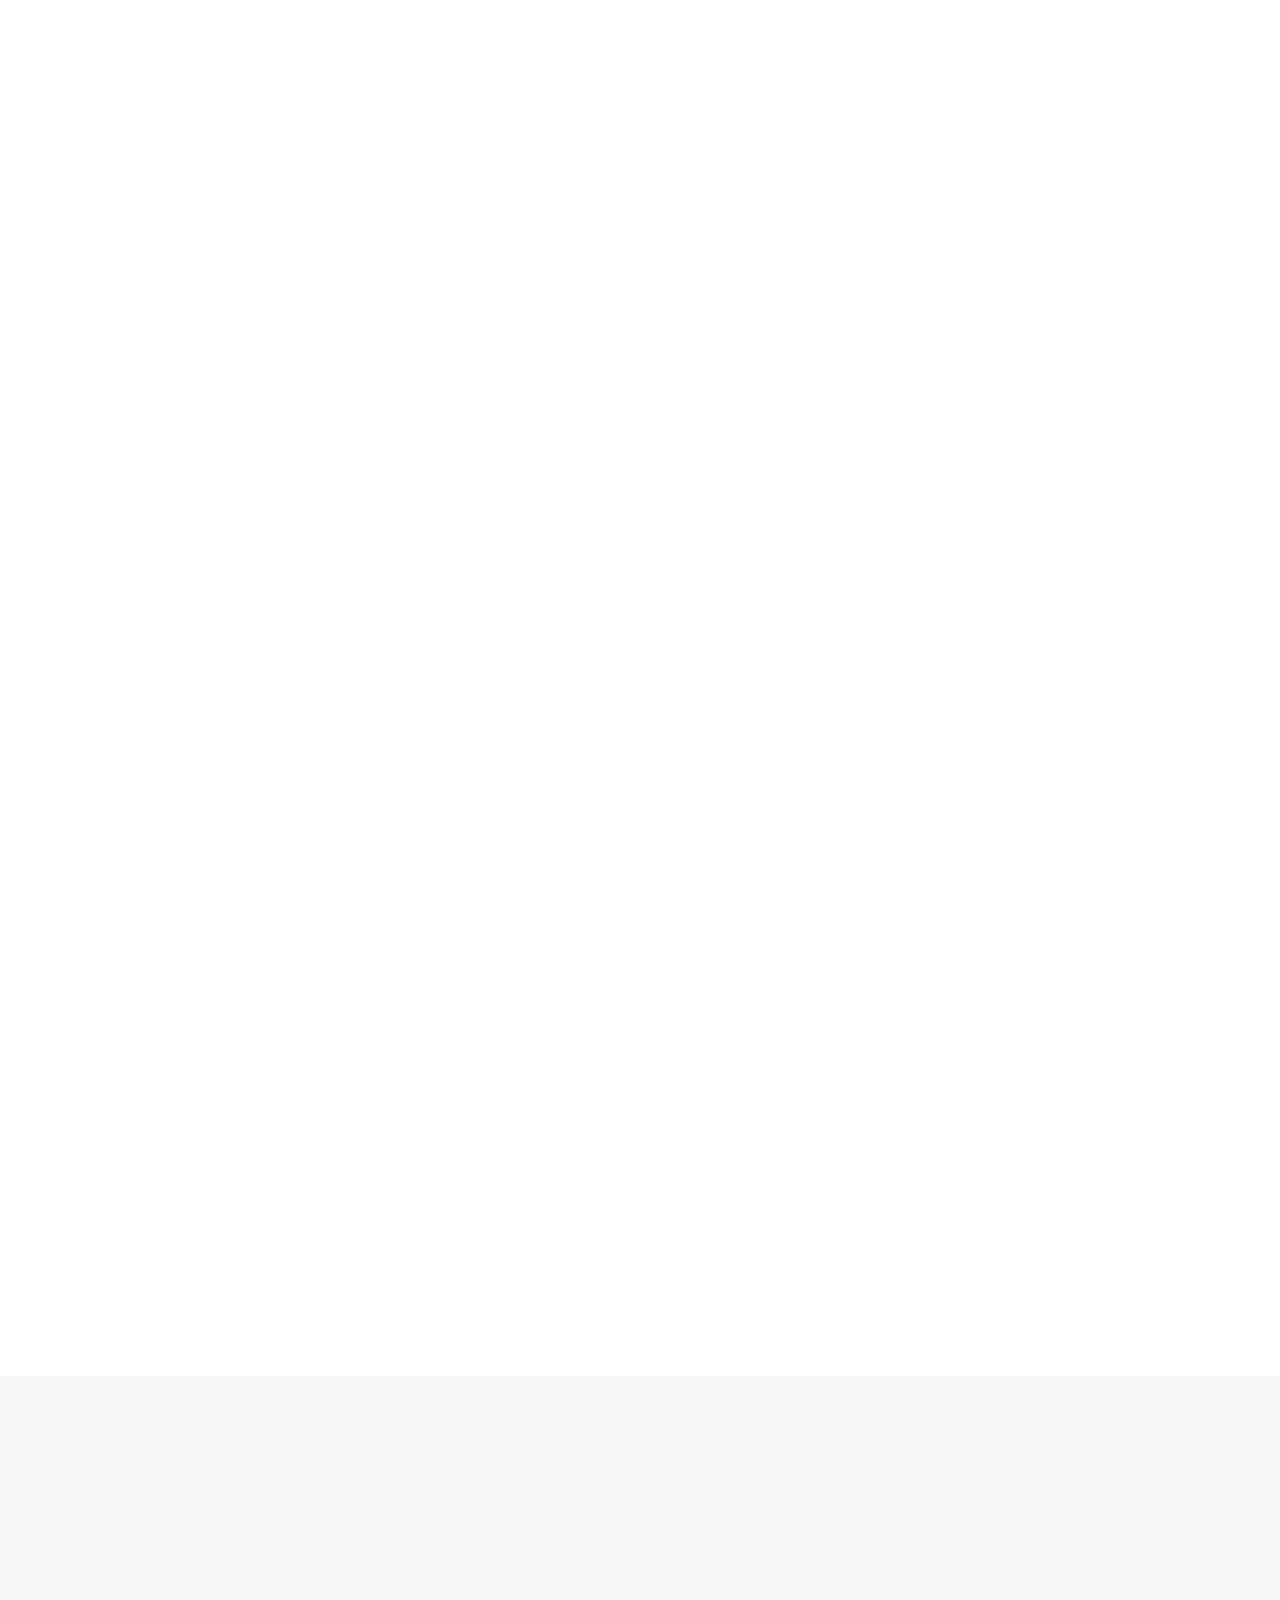
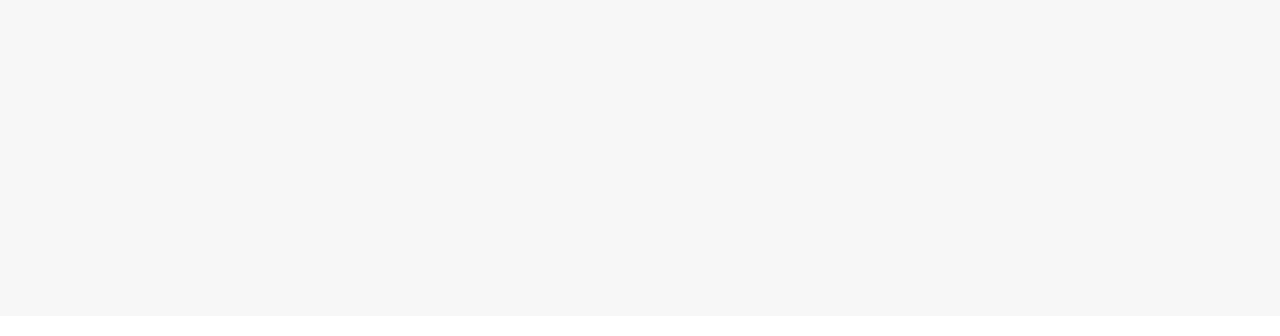
==== commit 5caa710f: "Add files via upload" ====
--- a/index.html
+++ b/index.html
@@ -1,27 +1,42 @@
 <!DOCTYPE html>
-<html lang="ru">
+<html lang="en">
 
 <head>
   <meta charset="UTF-8">
   <meta http-equiv="X-UA-Compatible" content="IE=edge">
   <meta name="viewport" content="width=device-width, initial-scale=1.0">
-  <title>HappyFace - Салоны массажных услуг</title>
-
-  <link rel="apple-touch-icon" sizes="180x180" href="/Users/karinaaxu/Desktop/все/Happyface/Новая папка/favicons-aae2f27d3c9edce29b3a78bcc20e57fe(pr-cy/apple-touch-icon.png" />
-  <link rel="icon" type="image/png" sizes="32x32" href="/Users/karinaaxu/Desktop/все/Happyface/Новая папка/favicons-aae2f27d3c9edce29b3a78bcc20e57fe(pr-cy/favicon-32x32.png" />
-  <link rel="icon" type="image/png" sizes="16x16" href="/Users/karinaaxu/Desktop/все/Happyface/Новая папка/favicons-aae2f27d3c9edce29b3a78bcc20e57fe(pr-cy/favicon-16x16.png" />
-  <link rel="manifest" href="/Users/karinaaxu/Desktop/все/Happyface/Новая папка/favicons-aae2f27d3c9edce29b3a78bcc20e57fe(pr-cy/site.webmanifest" />
-
-  <link rel="stylesheet" href="style.css">
+  <title>Happy Face</title>
+
+  
+  <link rel="shortcut icon" href="./favicon.svg" type="image/svg+xml">
+
+  
+  <link rel="stylesheet" href="./style.css">
+
+  
+  <link rel="preconnect" href="https://fonts.googleapis.com">
+  <link rel="preconnect" href="https://fonts.gstatic.com" crossorigin>
+  <link href="https://fonts.googleapis.com/css2?family=Urbanist:wght@400;500;600;700;800&display=swap" rel="stylesheet">
+
+  
+  <link rel="preload" as="image" href="./images/hero-banner-2.jpg">
+  <link rel="preload" as="image" href="./images/hero-banner-2.jpg">
+  <link rel="preload" as="image" href="./images/hero-banner-1.jpg">
+  <link rel="preload" as="image" href="./images/hero-banner-3.jpg">
 
 </head>
 
 <body id="top">
 
-
+  
 
   <header class="header">
 
+    <!-- <div class="alert">
+      <div class="container">
+        <p class="alert-text">Free Shipping On All U.S. Orders $50+</p>
+      </div>
+    </div> -->
 
     <div class="header-top" data-header>
       <div class="container">
@@ -33,7 +48,7 @@
         </button>
 
         <div class="input-wrapper">
-          <input type="search" name="search" placeholder="Поиск" class="search-field">
+          <input type="search" name="search" placeholder="Search product" class="search-field">
 
           <button class="search-submit" aria-label="search">
             <ion-icon name="search-outline" aria-hidden="true"></ion-icon>
@@ -41,7 +56,7 @@
         </div>
 
         <a href="#" class="logo">
-          <img src="/Users/karinaaxu/Desktop/все/Happyface/Новая папка/logo.png" width="160" height="20" alt="HappyFace">
+          <img src="./images/logo_.jpg" width="179" height="26" alt="Happy face">
         </a>
 
         <div class="header-actions">
@@ -50,21 +65,39 @@
             <ion-icon name="person-outline" aria-hidden="true" aria-hidden="true"></ion-icon>
           </button>
 
+          <button class="header-action-btn" aria-label="favourite item">
+            <ion-icon name="star-outline" aria-hidden="true" aria-hidden="true"></ion-icon>
+
+            <span class="btn-badge">0</span>
+          </button>
+
+          <button class="header-action-btn" aria-label="cart item">
+            <data class="btn-text" value="0">$0.00</data>
+
+            <ion-icon name="bag-handle-outline" aria-hidden="true" aria-hidden="true"></ion-icon>
+
+            <span class="btn-badge">0</span>
+          </button>
+
         </div>
 
         <nav class="navbar">
           <ul class="navbar-list">
 
             <li>
-              <a href="#home" class="navbar-link has-after">О нас</a>
+              <a href="#home" class="navbar-link has-after">Home</a>
             </li>
 
             <li>
-              <a href="#collection" class="navbar-link has-after">Услуги</a>
+              <a href="#collection" class="navbar-link has-after">Салоны</a>
             </li>
 
             <li>
-              <a href="#shop" class="navbar-link has-after">Мастера</a>
+              <a href="#shop" class="navbar-link has-after">Услуги</a>
+            </li>
+
+            <li>
+              <a href="#offer" class="navbar-link has-after">Offer</a>
             </li>
 
             <li>
@@ -90,7 +123,7 @@
 
       <div class="wrapper">
         <a href="#" class="logo">
-          <img src="/Users/karinaaxu/Desktop/все/Happyface/Новая папка/logo.png" width="160" height="20" alt="HappyFace">
+          <img src="./assets/images/logo.png" width="179" height="26" alt="Glowing">
         </a>
 
         <button class="nav-close-btn" aria-label="close menu" data-nav-toggler>
@@ -101,15 +134,19 @@
       <ul class="navbar-list">
 
         <li>
-          <a href="#home" class="navbar-link" data-nav-link>О нас</a>
+          <a href="#home" class="navbar-link" data-nav-link>Home</a>
         </li>
 
         <li>
-          <a href="#collection" class="navbar-link" data-nav-link>Услуги</a>
+          <a href="#collection" class="navbar-link" data-nav-link>Collection</a>
         </li>
 
         <li>
-          <a href="#shop" class="navbar-link" data-nav-link>Мастера</a>
+          <a href="#shop" class="navbar-link" data-nav-link>Shop</a>
+        </li>
+
+        <li>
+          <a href="#offer" class="navbar-link" data-nav-link>Offer</a>
         </li>
 
         <li>
@@ -138,67 +175,70 @@
           <ul class="has-scrollbar">
 
             <li class="scrollbar-item">
-              <div class="hero-card has-bg-image" style="background-image: url('./assets/images/hero-banner-1.jpg')">
+              <div class="hero-card has-bg-image" style="background-image: url('./images/hero-banner-2.jpg')">
 
                 <div class="card-content">
 
                   <h1 class="h1 hero-title">
-                    Салоны <br>
-                    массажных услуг
-                  </h1>
-
-                  <p class="hero-text">
-                    Массажные центры предоставляющие широкий спектр услуг, направленных на улучшение физического и психического благополучия клиентов.                  </p>
-
-                  <p class="price">Услуги от 15000 тг</p>
-
-                  <a href="#" class="btn btn-primary">Записаться</a>
-
-                </div>
-
-              </div>
-            </li>
-
-            <li class="scrollbar-item">
-              <div class="hero-card has-bg-image" style="background-image: url('./assets/images/hero-banner-2.jpg')">
-
-                <div class="card-content">
-
-                  <h1 class="h1 hero-title">
-                    Салоны <br>
-                    массажных услуг
-                  </h1>
-
-                  <p class="hero-text">
-                    Массажные центры предоставляют широкий спектр услуг, направленных на улучшение физического и психического благополучия клиентов.
-                  </p>
-
-                  <p class="price">Услуги от 15000 тг</p>
-
-                  <a href="#" class="btn btn-primary">Записаться</a>
-
-                </div>
-
-              </div>
-            </li>
-
-            <li class="scrollbar-item">
-              <div class="hero-card has-bg-image" style="background-image: url('./assets/images/hero-banner-3.jpg')">
-
-                <div class="card-content">
-
-                  <h1 class="h1 hero-title">
-                    Reveal The <br>
+                    Happy Face <br>
                     Beauty of Skin
                   </h1>
 
                   <p class="hero-text">
-                    Made using clean, non-toxic ingredients, our products are designed for everyone.
+                    <br>
+                   онлайн платформа для записи <br>
+                   Записывайся скорее!
                   </p>
 
+                  <p class="price">Начиная от $7.99</p>
+
+                  <a href="#" class="btn btn-primary">Записаться сейчас</a>
+
+                </div>
+
+              </div>
+            </li>
+
+            <li class="scrollbar-item">
+              <div class="hero-card has-bg-image" style="background-image: url('./images/hero-banner-1.jpg')">
+
+                <div class="card-content">
+
+                  <h1 class="h1 hero-title">
+                    Happy Face<br>
+                    Beauty
+                  </h1>
+
+                  <p class="hero-text">
+                    Online Booking platform                  
+                  </p>
+
                   <p class="price">Starting at $7.99</p>
 
-                  <a href="#" class="btn btn-primary">Shop Now</a>
+                  <a href="#" class="btn btn-primary">Записаться</a>
+
+                </div>
+
+              </div>
+            </li>
+
+            <li class="scrollbar-item">
+              <div class="hero-card has-bg-image" style="background-image: url('./images/hero-banner-3.jpg')">
+
+                <div class="card-content">
+
+                  <h1 class="h1 hero-title">
+                    Happy Face <br>
+                    Beauty of Skin
+                  </h1>
+
+                  <p class="hero-text">
+                    Онлайн платформа для записи
+                  </p>
+
+                  <p class="price">Starting at $7.99</p>
+
+                  <a href="#" class="btn btn-primary">Записаться</a>
 
                 </div>
 
@@ -214,7 +254,10 @@
 
 
 
-     
+      <!-- 
+        - #COLLECTION
+      -->
+
       <section class="section collection" id="collection" aria-label="collection" data-section>
         <div class="container">
 
@@ -223,17 +266,17 @@
             <li>
               <div class="collection-card has-before hover:shine">
 
-                <h2 class="h2 card-title">Summer Collection</h2>
+                <h2 class="h2 card-title">Массаж лица</h2>
 
                 <p class="card-text">Starting at $17.99</p>
 
                 <a href="#" class="btn-link">
-                  <span class="span">Shop Now</span>
+                  <span class="span">Записаться сейчас</span>
 
                   <ion-icon name="arrow-forward" aria-hidden="true"></ion-icon>
                 </a>
 
-                <div class="has-bg-image" style="background-image: url('./assets/images/collection-1.jpg')"></div>
+                <div class="has-bg-image" style="background-image: url('./images/collection-1.jpg')"></div>
 
               </div>
             </li>
@@ -241,17 +284,17 @@
             <li>
               <div class="collection-card has-before hover:shine">
 
-                <h2 class="h2 card-title">What’s New?</h2>
-
-                <p class="card-text">Get the glow</p>
+                <h2 class="h2 card-title">Попробуй что то новое</h2>
+
+                <p class="card-text">_____</p>
 
                 <a href="#" class="btn-link">
-                  <span class="span">Discover Now</span>
+                  <span class="span">Посмотреть Now</span>
 
                   <ion-icon name="arrow-forward" aria-hidden="true"></ion-icon>
                 </a>
 
-                <div class="has-bg-image" style="background-image: url('./assets/images/collection-2.jpg')"></div>
+                <div class="has-bg-image" style="background-image: url('./images/collection-2.JPG')"></div>
 
               </div>
             </li>
@@ -259,17 +302,17 @@
             <li>
               <div class="collection-card has-before hover:shine">
 
-                <h2 class="h2 card-title">Buy 1 Get 1</h2>
-
-                <p class="card-text">Starting at $7.99</p>
+                <h2 class="h2 card-title">Покупай 1, получай 2 в подарок</h2>
+
+                <p class="card-text">Начиная от $7.99</p>
 
                 <a href="#" class="btn-link">
-                  <span class="span">Discover Now</span>
+                  <span class="span">Посмотреть Now</span>
 
                   <ion-icon name="arrow-forward" aria-hidden="true"></ion-icon>
                 </a>
 
-                <div class="has-bg-image" style="background-image: url('./assets/images/collection-3.jpg')"></div>
+                <div class="has-bg-image" style="background-image: url('./images/collection-3.jpg')"></div>
 
               </div>
             </li>
@@ -283,16 +326,18 @@
 
 
 
-      
+      <!-- 
+        - #SHOP
+      -->
 
       <section class="section shop" id="shop" aria-label="shop" data-section>
         <div class="container">
 
           <div class="title-wrapper">
-            <h2 class="h2 section-title">Our Bestsellers</h2>
-
-            <a href="#" class="btn-link">
-              <span class="span">Shop All Products</span>
+            <h2 class="h2 section-title">Частые процедуры</h2>
+
+            <a href="#" class="btn-link_">
+              <span class="span">Посмотреть все</span>
 
               <ion-icon name="arrow-forward" aria-hidden="true"></ion-icon>
             </a>
@@ -307,7 +352,23 @@
                   <img src="./assets/images/product-01.jpg" width="540" height="720" loading="lazy"
                     alt="Facial cleanser" class="img-cover">
 
-
+                  <span class="badge" aria-label="20% off">-20%</span>
+
+                  <div class="card-actions">
+
+                    <button class="action-btn" aria-label="add to cart">
+                      <ion-icon name="bag-handle-outline" aria-hidden="true"></ion-icon>
+                    </button>
+
+                    <button class="action-btn" aria-label="add to whishlist">
+                      <ion-icon name="star-outline" aria-hidden="true"></ion-icon>
+                    </button>
+
+                    <button class="action-btn" aria-label="compare">
+                      <ion-icon name="repeat-outline" aria-hidden="true"></ion-icon>
+                    </button>
+
+                  </div>
                 </div>
 
                 <div class="card-content">
@@ -348,6 +409,21 @@
                   <img src="./assets/images/product-02.jpg" width="540" height="720" loading="lazy"
                     alt="Bio-shroom Rejuvenating Serum" class="img-cover">
 
+                  <div class="card-actions">
+
+                    <button class="action-btn" aria-label="add to cart">
+                      <ion-icon name="bag-handle-outline" aria-hidden="true"></ion-icon>
+                    </button>
+
+                    <button class="action-btn" aria-label="add to whishlist">
+                      <ion-icon name="star-outline" aria-hidden="true"></ion-icon>
+                    </button>
+
+                    <button class="action-btn" aria-label="compare">
+                      <ion-icon name="repeat-outline" aria-hidden="true"></ion-icon>
+                    </button>
+
+                  </div>
                 </div>
 
                 <div class="card-content">
@@ -386,6 +462,21 @@
                   <img src="./assets/images/product-03.jpg" width="540" height="720" loading="lazy"
                     alt="Coffee Bean Caffeine Eye Cream" class="img-cover">
 
+                  <div class="card-actions">
+
+                    <button class="action-btn" aria-label="add to cart">
+                      <ion-icon name="bag-handle-outline" aria-hidden="true"></ion-icon>
+                    </button>
+
+                    <button class="action-btn" aria-label="add to whishlist">
+                      <ion-icon name="star-outline" aria-hidden="true"></ion-icon>
+                    </button>
+
+                    <button class="action-btn" aria-label="compare">
+                      <ion-icon name="repeat-outline" aria-hidden="true"></ion-icon>
+                    </button>
+
+                  </div>
                 </div>
 
                 <div class="card-content">
@@ -424,6 +515,21 @@
                   <img src="./assets/images/product-04.jpg" width="540" height="720" loading="lazy"
                     alt="Facial cleanser" class="img-cover">
 
+                  <div class="card-actions">
+
+                    <button class="action-btn" aria-label="add to cart">
+                      <ion-icon name="bag-handle-outline" aria-hidden="true"></ion-icon>
+                    </button>
+
+                    <button class="action-btn" aria-label="add to whishlist">
+                      <ion-icon name="star-outline" aria-hidden="true"></ion-icon>
+                    </button>
+
+                    <button class="action-btn" aria-label="compare">
+                      <ion-icon name="repeat-outline" aria-hidden="true"></ion-icon>
+                    </button>
+
+                  </div>
                 </div>
 
                 <div class="card-content">
@@ -464,6 +570,21 @@
 
                   <span class="badge" aria-label="20% off">-20%</span>
 
+                  <div class="card-actions">
+
+                    <button class="action-btn" aria-label="add to cart">
+                      <ion-icon name="bag-handle-outline" aria-hidden="true"></ion-icon>
+                    </button>
+
+                    <button class="action-btn" aria-label="add to whishlist">
+                      <ion-icon name="star-outline" aria-hidden="true"></ion-icon>
+                    </button>
+
+                    <button class="action-btn" aria-label="compare">
+                      <ion-icon name="repeat-outline" aria-hidden="true"></ion-icon>
+                    </button>
+
+                  </div>
                 </div>
 
                 <div class="card-content">
@@ -504,6 +625,21 @@
                   <img src="./assets/images/product-06.jpg" width="540" height="720" loading="lazy"
                     alt="Facial cleanser" class="img-cover">
 
+                  <div class="card-actions">
+
+                    <button class="action-btn" aria-label="add to cart">
+                      <ion-icon name="bag-handle-outline" aria-hidden="true"></ion-icon>
+                    </button>
+
+                    <button class="action-btn" aria-label="add to whishlist">
+                      <ion-icon name="star-outline" aria-hidden="true"></ion-icon>
+                    </button>
+
+                    <button class="action-btn" aria-label="compare">
+                      <ion-icon name="repeat-outline" aria-hidden="true"></ion-icon>
+                    </button>
+
+                  </div>
                 </div>
 
                 <div class="card-content">
@@ -562,7 +698,23 @@
                   <img src="./assets/images/product-07.jpg" width="540" height="720" loading="lazy"
                     alt="Facial cleanser" class="img-cover">
 
-             
+                  <span class="badge" aria-label="20% off">-20%</span>
+
+                  <div class="card-actions">
+
+                    <button class="action-btn" aria-label="add to cart">
+                      <ion-icon name="bag-handle-outline" aria-hidden="true"></ion-icon>
+                    </button>
+
+                    <button class="action-btn" aria-label="add to whishlist">
+                      <ion-icon name="star-outline" aria-hidden="true"></ion-icon>
+                    </button>
+
+                    <button class="action-btn" aria-label="compare">
+                      <ion-icon name="repeat-outline" aria-hidden="true"></ion-icon>
+                    </button>
+
+                  </div>
                 </div>
 
                 <div class="card-content">
@@ -603,6 +755,21 @@
                   <img src="./assets/images/product-08.jpg" width="540" height="720" loading="lazy"
                     alt="Bio-shroom Rejuvenating Serum" class="img-cover">
 
+                  <div class="card-actions">
+
+                    <button class="action-btn" aria-label="add to cart">
+                      <ion-icon name="bag-handle-outline" aria-hidden="true"></ion-icon>
+                    </button>
+
+                    <button class="action-btn" aria-label="add to whishlist">
+                      <ion-icon name="star-outline" aria-hidden="true"></ion-icon>
+                    </button>
+
+                    <button class="action-btn" aria-label="compare">
+                      <ion-icon name="repeat-outline" aria-hidden="true"></ion-icon>
+                    </button>
+
+                  </div>
                 </div>
 
                 <div class="card-content">
@@ -641,6 +808,21 @@
                   <img src="./assets/images/product-09.jpg" width="540" height="720" loading="lazy"
                     alt="Coffee Bean Caffeine Eye Cream" class="img-cover">
 
+                  <div class="card-actions">
+
+                    <button class="action-btn" aria-label="add to cart">
+                      <ion-icon name="bag-handle-outline" aria-hidden="true"></ion-icon>
+                    </button>
+
+                    <button class="action-btn" aria-label="add to whishlist">
+                      <ion-icon name="star-outline" aria-hidden="true"></ion-icon>
+                    </button>
+
+                    <button class="action-btn" aria-label="compare">
+                      <ion-icon name="repeat-outline" aria-hidden="true"></ion-icon>
+                    </button>
+
+                  </div>
                 </div>
 
                 <div class="card-content">
@@ -679,7 +861,21 @@
                   <img src="./assets/images/product-10.jpg" width="540" height="720" loading="lazy"
                     alt="Facial cleanser" class="img-cover">
 
-                
+                  <div class="card-actions">
+
+                    <button class="action-btn" aria-label="add to cart">
+                      <ion-icon name="bag-handle-outline" aria-hidden="true"></ion-icon>
+                    </button>
+
+                    <button class="action-btn" aria-label="add to whishlist">
+                      <ion-icon name="star-outline" aria-hidden="true"></ion-icon>
+                    </button>
+
+                    <button class="action-btn" aria-label="compare">
+                      <ion-icon name="repeat-outline" aria-hidden="true"></ion-icon>
+                    </button>
+
+                  </div>
                 </div>
 
                 <div class="card-content">
@@ -718,6 +914,23 @@
                   <img src="./assets/images/product-11.jpg" width="540" height="720" loading="lazy"
                     alt="Coffee Bean Caffeine Eye Cream" class="img-cover">
 
+                  <span class="badge" aria-label="20% off">-20%</span>
+
+                  <div class="card-actions">
+
+                    <button class="action-btn" aria-label="add to cart">
+                      <ion-icon name="bag-handle-outline" aria-hidden="true"></ion-icon>
+                    </button>
+
+                    <button class="action-btn" aria-label="add to whishlist">
+                      <ion-icon name="star-outline" aria-hidden="true"></ion-icon>
+                    </button>
+
+                    <button class="action-btn" aria-label="compare">
+                      <ion-icon name="repeat-outline" aria-hidden="true"></ion-icon>
+                    </button>
+
+                  </div>
                 </div>
 
                 <div class="card-content">
@@ -758,6 +971,21 @@
                   <img src="./assets/images/product-01.jpg" width="540" height="720" loading="lazy"
                     alt="Facial cleanser" class="img-cover">
 
+                  <div class="card-actions">
+
+                    <button class="action-btn" aria-label="add to cart">
+                      <ion-icon name="bag-handle-outline" aria-hidden="true"></ion-icon>
+                    </button>
+
+                    <button class="action-btn" aria-label="add to whishlist">
+                      <ion-icon name="star-outline" aria-hidden="true"></ion-icon>
+                    </button>
+
+                    <button class="action-btn" aria-label="compare">
+                      <ion-icon name="repeat-outline" aria-hidden="true"></ion-icon>
+                    </button>
+
+                  </div>
                 </div>
 
                 <div class="card-content">
@@ -798,7 +1026,9 @@
 
 
 
-     
+      <!-- 
+        - #BANNER
+      -->
 
       <section class="section banner" aria-label="banner" data-section>
         <div class="container">
@@ -844,7 +1074,9 @@
 
 
 
-      
+      <!-- 
+        - #FEATURE
+      -->
 
       <section class="section feature" aria-label="feature" data-section>
         <div class="container">
@@ -908,6 +1140,61 @@
 
 
 
+
+
+      <!-- 
+        - #OFFER
+      -->
+
+      <section class="section offer" id="offer" aria-label="offer" data-section>
+        <div class="container">
+
+          <figure class="offer-banner">
+            <img src="./assets/images/offer-banner-1.jpg" width="305" height="408" loading="lazy" alt="offer products"
+              class="w-100">
+
+            <img src="./assets/images/offer-banner-2.jpg" width="450" height="625" loading="lazy" alt="offer products"
+              class="w-100">
+          </figure>
+
+          <div class="offer-content">
+
+            <p class="offer-subtitle">
+              <span class="span">Special Offer</span>
+
+              <span class="badge" aria-label="20% off">-20%</span>
+            </p>
+
+            <h2 class="h2-large section-title">Mountain Pine Bath Oil</h2>
+
+            <p class="section-text">
+              Made using clean, non-toxic ingredients, our products are designed for everyone.
+            </p>
+
+            <div class="countdown">
+
+              <span class="time" aria-label="days">15</span>
+              <span class="time" aria-label="hours">21</span>
+              <span class="time" aria-label="minutes">46</span>
+              <span class="time" aria-label="seconds">08</span>
+
+            </div>
+
+            <a href="#" class="btn btn-primary">Get Only $39.00</a>
+
+          </div>
+
+        </div>
+      </section>
+
+
+
+
+
+      <!-- 
+        - #BLOG
+      -->
+
       <section class="section blog" id="blog" aria-label="blog" data-section>
         <div class="container">
 
@@ -990,7 +1277,10 @@
 
 
 
- 
+  <!-- 
+    - #FOOTER
+  -->
+
   <footer class="footer" data-section>
     <div class="container">
 
@@ -1079,7 +1369,7 @@
           </p>
 
           <form action="" class="newsletter-form">
-            <input type="email" name="email_address" placeholder="Enter your email" required
+            <input type="email" name="email_address" placeholder="Enter your email address" required
               class="email-field">
 
             <button type="submit" class="btn btn-primary">Subscribe</button>
@@ -1093,7 +1383,7 @@
 
         <div class="wrapper">
           <p class="copyright">
-            &copy; 2024 collaboration
+            &copy; 2022 codewithsadee
           </p>
 
           <ul class="social-list">
@@ -1126,8 +1416,10 @@
         </div>
 
         <a href="#" class="logo">
-          <img src="/Users/karinaaxu/Desktop/все/Happyface/Новая папка/logo.png" width="160" height="20" loading="lazy" alt="HappyFace">
+          <img src="./assets/images/logo.png" width="179" height="26" loading="lazy" alt="Glowing">
         </a>
+
+        <img src="./assets/images/pay.png" width="313" height="28" alt="available all payment method" class="w-100">
 
       </div>
 
@@ -1138,7 +1430,9 @@
 
 
 
- 
+  <!-- 
+    - #BACK TO TOP
+  -->
 
   <a href="#top" class="back-top-btn" aria-label="back to top" data-back-top-btn>
     <ion-icon name="arrow-up" aria-hidden="true"></ion-icon>
@@ -1148,13 +1442,17 @@
 
 
 
-  
-  <script src="script.js" defer></script>
-
-  
+  <!-- 
+    - custom js link
+  -->
+  <script src="./script.js" defer></script>
+
+  <!-- 
+    - ionicon link
+  -->
   <script type="module" src="https://unpkg.com/ionicons@5.5.2/dist/ionicons/ionicons.esm.js"></script>
   <script nomodule src="https://unpkg.com/ionicons@5.5.2/dist/ionicons/ionicons.js"></script>
 
 </body>
 
-</html>
+</html>--- a/style.css
+++ b/style.css
@@ -153,7 +153,7 @@
   .h2,
   .h3,
   .h2-large {
-    color: var(--black);
+    color: var(--white);
     font-weight: var(--fw-600);
     line-height: 1.3;
   }
@@ -165,6 +165,10 @@
   
   .h2 { font-size: var(--fs-3); }
   
+  .h2 {
+    color:hsl(0, 0%, 1%)
+  }
+
   .h2-large { font-size: var(--fs-2); }
   
   .h3 { font-size: var(--fs-4); }
@@ -261,13 +265,16 @@
   }
   
   .btn-link {
-    color: var(--black);
+    color: var(--white);
     font-weight: var(--fw-600);
     display: flex;
     align-items: center;
     gap: 3px;
     transition: var(--transition-1);
   }
+  .btn-link_ {
+    color: var(--black);
+  }
   
   .img-holder {
     aspect-ratio: var(--width) / var(--height);
@@ -280,7 +287,14 @@
     object-fit: cover;
   }
   
-
+  .badge {
+    max-width: max-content;
+    background-color: var(--hoockers-green);
+    color: var(--white);
+    font-weight: var(--fw-700);
+    padding-inline: 12px;
+    border-radius: var(--radius-3);
+  }
   
   .flex-list {
     display: flex;
@@ -314,7 +328,7 @@
   
   .header {
     position: relative;
-    padding-block-end: 90px;
+    padding-block-end: 80px;
   }
   
   .alert {
@@ -330,7 +344,7 @@
   
   .header-top {
     position: absolute;
-    top: 0;
+    bottom: 0;
     left: 0;
     width: 100%;
     background-color: var(--white);
@@ -469,12 +483,13 @@
   }
   
   .hero-text {
+    color:rgb(7, 7, 6);
     font-size: var(--fs-6);
     margin-block: 16px 30px;
   }
   
   .hero .price {
-    color: var(--black);
+    color: var(--white);
     font-size: var(--fs-5);
     font-weight: var(--fw-600);
     margin-block-end: 20px;
@@ -537,7 +552,41 @@
     position: relative;
     overflow: hidden;
   }
-
+  
+  .shop-card .badge {
+    position: absolute;
+    top: 20px;
+    left: 20px;
+  }
+  
+  .shop-card .card-actions {
+    position: absolute;
+    top: 50%;
+    right: 0;
+    transform: translate(0, -50%);
+    display: grid;
+    gap: 10px;
+    opacity: 0;
+    transition: var(--transition-2);
+  }
+  
+  .shop-card .action-btn {
+    background-color: var(--white);
+    font-size: 24px;
+    padding: 12px;
+    border-radius: 50%;
+    transition: var(--transition-1);
+  }
+  
+  .shop-card .action-btn:is(:hover, :focus) {
+    background-color: var(--black);
+    color: var(--white);
+  }
+  
+  .shop-card:is(:hover, :focus-within) .card-actions {
+    opacity: 1;
+    transform: translate(-20px, -50%);
+  }
   
   .shop-card .card-content {
     padding-block: 20px;
@@ -642,6 +691,68 @@
   .feature-card .card-title { margin-block: 35px 15px; }
   
   .feature-card .card-text { font-size: var(--fs-7); }
+  
+  
+  
+  
+  
+  
+
+
+  
+  .offer-banner {
+    display: grid;
+    grid-template-columns: 0.7fr 1fr;
+    align-items: center;
+    gap: 30px;
+    margin-block-end: 60px;
+  }
+  
+  .offer-subtitle {
+    font-size: var(--fs-7);
+    display: flex;
+    align-items: center;
+    gap: 10px;
+  }
+  
+  .offer-subtitle .span {
+    color: var(--black);
+    text-transform: uppercase;
+    font-weight: var(--fw-600);
+    letter-spacing: 2px;
+  }
+  
+  .offer .badge { font-weight: var(--fw-500); }
+  
+  .offer .section-title { margin-block: 20px 8px; }
+  
+  .offer .section-text { font-size: var(--fs-6); }
+  
+  .offer .countdown {
+    color: var(--hoockers-green);
+    font-size: var(--fs-2);
+    line-height: 1;
+    display: flex;
+    margin-block: 20px 40px;
+  }
+  
+  .offer .time:not(:last-child)::after {
+    content: ":";
+    color: var(--gray-web);
+    font-size: 3rem;
+    font-weight: var(--fw-500);
+    margin-inline: 10px;
+  }
+  
+  .offer .time {
+    display: flex;
+    align-items: center;
+  }
+  
+  
+  
+  
+  
   
 
 
@@ -1012,7 +1123,7 @@
   
     .footer-list:last-child { grid-column: auto; }
   
-    .footer .logo img { width: 160px; }
+    .footer .logo img { width: 190px; }
   
   }
   
@@ -1200,7 +1311,7 @@
   
   
     
-    
+
   
     .offer .container { gap: 120px; }
   
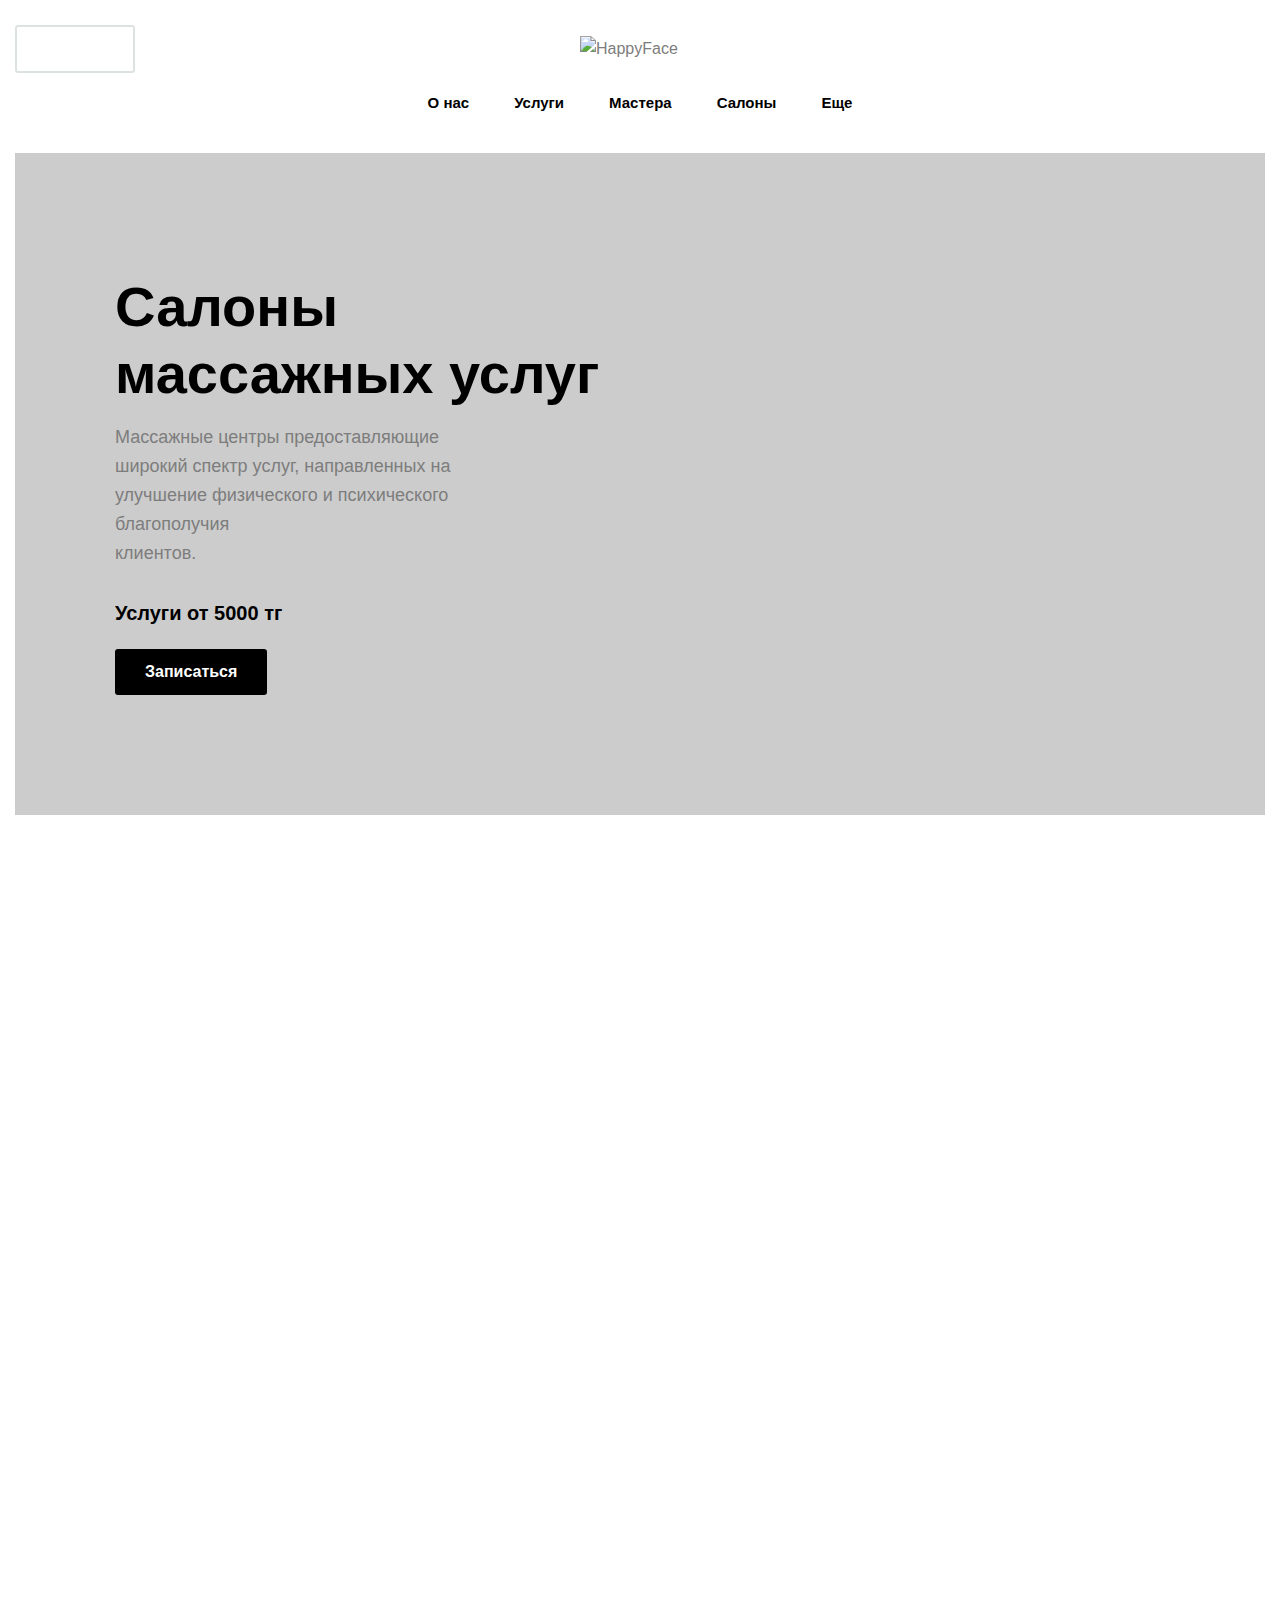
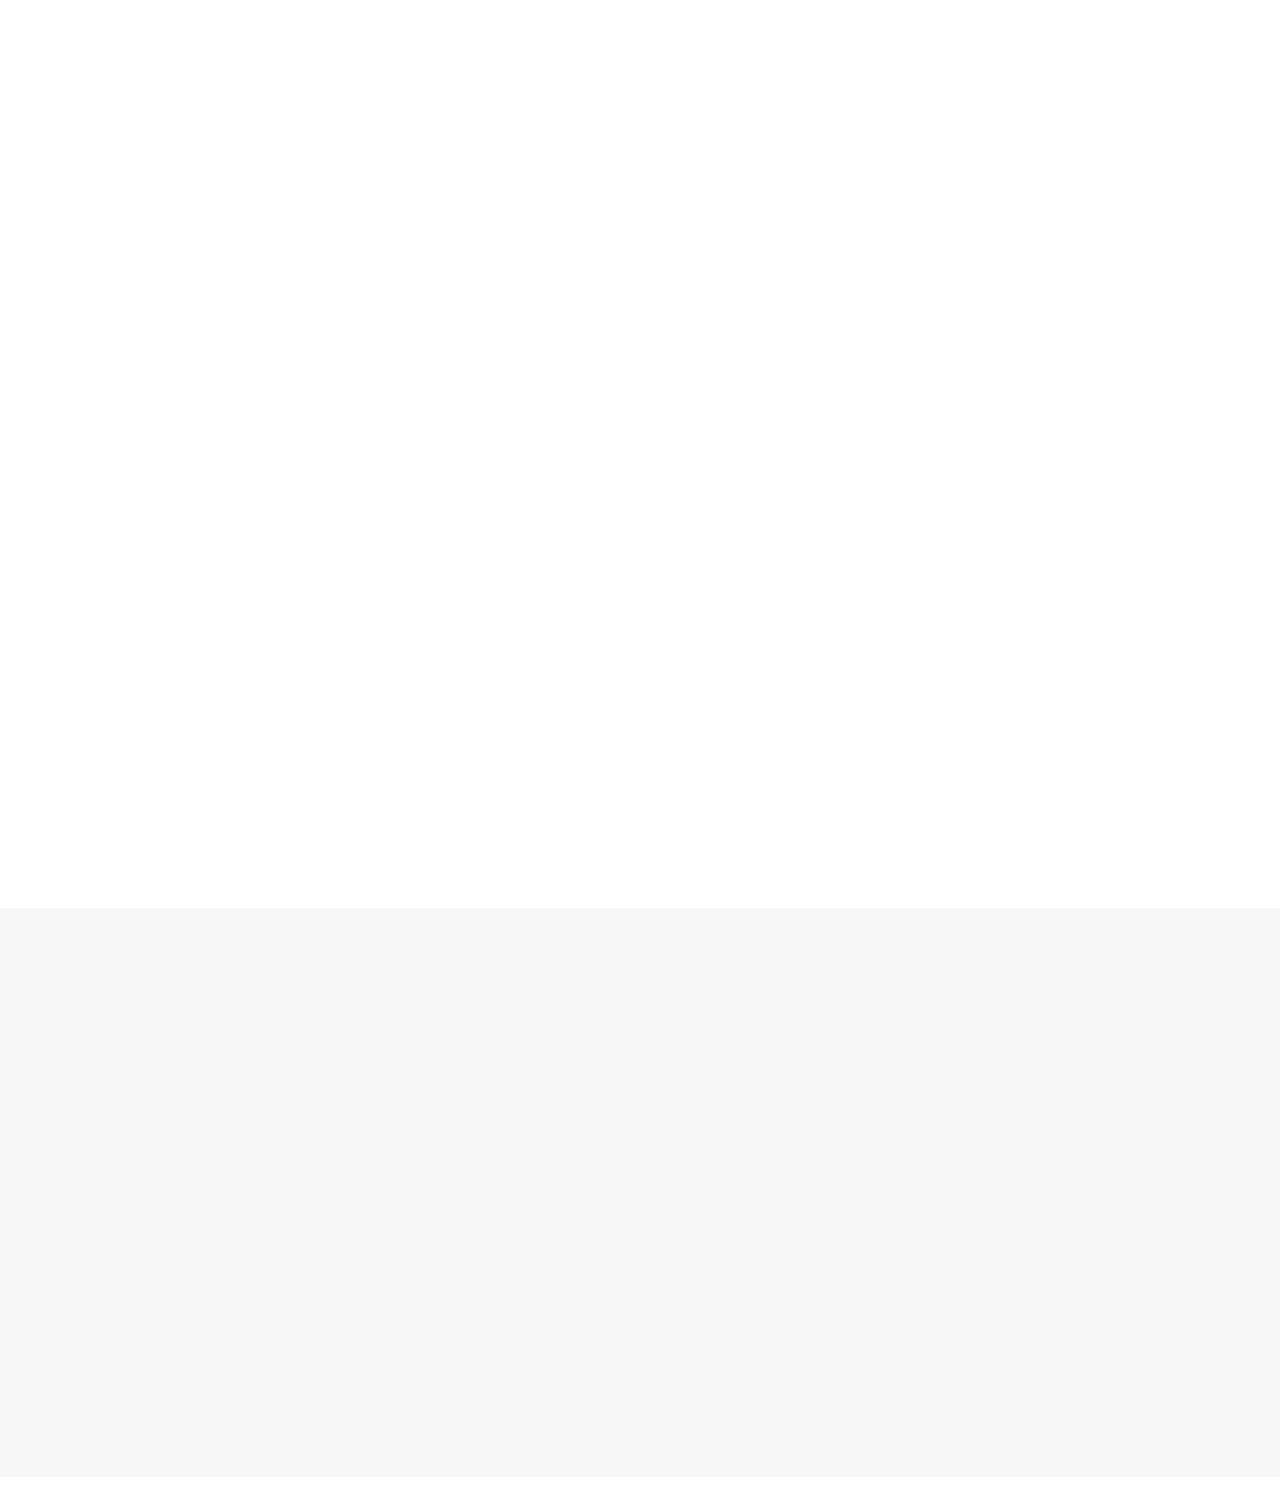
==== commit 9cb0130c: "Add files via upload" ====
--- a/index.html
+++ b/index.html
@@ -1,42 +1,27 @@
 <!DOCTYPE html>
-<html lang="en">
+<html lang="ru">
 
 <head>
   <meta charset="UTF-8">
   <meta http-equiv="X-UA-Compatible" content="IE=edge">
   <meta name="viewport" content="width=device-width, initial-scale=1.0">
-  <title>Happy Face</title>
-
-  
-  <link rel="shortcut icon" href="./favicon.svg" type="image/svg+xml">
-
-  
-  <link rel="stylesheet" href="./style.css">
-
-  
-  <link rel="preconnect" href="https://fonts.googleapis.com">
-  <link rel="preconnect" href="https://fonts.gstatic.com" crossorigin>
-  <link href="https://fonts.googleapis.com/css2?family=Urbanist:wght@400;500;600;700;800&display=swap" rel="stylesheet">
-
-  
-  <link rel="preload" as="image" href="./images/hero-banner-2.jpg">
-  <link rel="preload" as="image" href="./images/hero-banner-2.jpg">
-  <link rel="preload" as="image" href="./images/hero-banner-1.jpg">
-  <link rel="preload" as="image" href="./images/hero-banner-3.jpg">
+  <title>HappyFace - Салоны массажных услуг</title>
+
+  <link rel="apple-touch-icon" sizes="180x180" href="/Users/karinaaxu/Desktop/все/Happyface/Новая папка/favicons-aae2f27d3c9edce29b3a78bcc20e57fe(pr-cy/apple-touch-icon.png" />
+  <link rel="icon" type="image/png" sizes="32x32" href="/Users/karinaaxu/Desktop/все/Happyface/Новая папка/favicons-aae2f27d3c9edce29b3a78bcc20e57fe(pr-cy/favicon-32x32.png" />
+  <link rel="icon" type="image/png" sizes="16x16" href="/Users/karinaaxu/Desktop/все/Happyface/Новая папка/favicons-aae2f27d3c9edce29b3a78bcc20e57fe(pr-cy/favicon-16x16.png" />
+  <link rel="manifest" href="/Users/karinaaxu/Desktop/все/Happyface/Новая папка/favicons-aae2f27d3c9edce29b3a78bcc20e57fe(pr-cy/site.webmanifest" />
+
+  <link rel="stylesheet" href="style.css">
 
 </head>
 
 <body id="top">
 
-  
+
 
   <header class="header">
 
-    <!-- <div class="alert">
-      <div class="container">
-        <p class="alert-text">Free Shipping On All U.S. Orders $50+</p>
-      </div>
-    </div> -->
 
     <div class="header-top" data-header>
       <div class="container">
@@ -48,7 +33,7 @@
         </button>
 
         <div class="input-wrapper">
-          <input type="search" name="search" placeholder="Search product" class="search-field">
+          <input type="search" name="search" class="search-field">
 
           <button class="search-submit" aria-label="search">
             <ion-icon name="search-outline" aria-hidden="true"></ion-icon>
@@ -56,52 +41,38 @@
         </div>
 
         <a href="#" class="logo">
-          <img src="./images/logo_.jpg" width="179" height="26" alt="Happy face">
+          <img src="/Users/karinaaxu/Desktop/все/Happyface/Новая папка/logo.png" width="160" height="20" alt="HappyFace">
         </a>
 
         <div class="header-actions">
 
-          <button class="header-action-btn" aria-label="user">
+          <button class="header-action-btn" id="openModalBtn" aria-label="user">
             <ion-icon name="person-outline" aria-hidden="true" aria-hidden="true"></ion-icon>
           </button>
 
-          <button class="header-action-btn" aria-label="favourite item">
-            <ion-icon name="star-outline" aria-hidden="true" aria-hidden="true"></ion-icon>
-
-            <span class="btn-badge">0</span>
-          </button>
-
-          <button class="header-action-btn" aria-label="cart item">
-            <data class="btn-text" value="0">$0.00</data>
-
-            <ion-icon name="bag-handle-outline" aria-hidden="true" aria-hidden="true"></ion-icon>
-
-            <span class="btn-badge">0</span>
-          </button>
-
         </div>
 
         <nav class="navbar">
           <ul class="navbar-list">
 
             <li>
-              <a href="#home" class="navbar-link has-after">Home</a>
-            </li>
-
-            <li>
-              <a href="#collection" class="navbar-link has-after">Салоны</a>
-            </li>
-
-            <li>
-              <a href="#shop" class="navbar-link has-after">Услуги</a>
-            </li>
-
-            <li>
-              <a href="#offer" class="navbar-link has-after">Offer</a>
-            </li>
-
-            <li>
-              <a href="#blog" class="navbar-link has-after">Blog</a>
+              <a href="#home" class="navbar-link has-after">О нас</a>
+            </li>
+
+            <li>
+              <a href="#collection" class="navbar-link has-after">Услуги</a>
+            </li>
+
+            <li>
+              <a href="#shop" class="navbar-link has-after">Мастера</a>
+            </li>
+
+            <li>
+              <a href="#feature" class="navbar-link has-after">Салоны</a>
+            </li>
+
+            <li>
+              <a href="#footer" class="navbar-link has-after">Еще</a>
             </li>
 
           </ul>
@@ -114,16 +85,12 @@
 
 
 
-
-
-  
-
   <div class="sidebar">
     <div class="mobile-navbar" data-navbar>
 
       <div class="wrapper">
         <a href="#" class="logo">
-          <img src="./assets/images/logo.png" width="179" height="26" alt="Glowing">
+          <img src="/Users/karinaaxu/Desktop/все/Happyface/Новая папка/logo.png" width="160" height="20" alt="HappyFace">
         </a>
 
         <button class="nav-close-btn" aria-label="close menu" data-nav-toggler>
@@ -134,23 +101,23 @@
       <ul class="navbar-list">
 
         <li>
-          <a href="#home" class="navbar-link" data-nav-link>Home</a>
+          <a href="#home" class="navbar-link" data-nav-link>О нас</a>
         </li>
 
         <li>
-          <a href="#collection" class="navbar-link" data-nav-link>Collection</a>
+          <a href="#collection" class="navbar-link" data-nav-link>Услуги</a>
         </li>
 
         <li>
-          <a href="#shop" class="navbar-link" data-nav-link>Shop</a>
+          <a href="#shop" class="navbar-link" data-nav-link>Мастера</a>
         </li>
 
         <li>
-          <a href="#offer" class="navbar-link" data-nav-link>Offer</a>
+          <a href="#feature" class="navbar-link has-after">Салоны</a>
         </li>
 
         <li>
-          <a href="#blog" class="navbar-link" data-nav-link>Blog</a>
+          <a href="#footer" class="navbar-link" data-nav-link>Еще</a>
         </li>
 
       </ul>
@@ -175,45 +142,41 @@
           <ul class="has-scrollbar">
 
             <li class="scrollbar-item">
-              <div class="hero-card has-bg-image" style="background-image: url('./images/hero-banner-2.jpg')">
+              <div class="hero-card has-bg-image" style="background-image: url('/Users/karinaaxu/Desktop/все/Happyface/Новая папка/hero-banner-2.jpg')">
 
                 <div class="card-content">
 
                   <h1 class="h1 hero-title">
-                    Happy Face <br>
-                    Beauty of Skin
+                    Салоны <br>
+                    массажных услуг
                   </h1>
 
-                  <p class="hero-text">
-                    <br>
-                   онлайн платформа для записи <br>
-                   Записывайся скорее!
-                  </p>
-
-                  <p class="price">Начиная от $7.99</p>
-
-                  <a href="#" class="btn btn-primary">Записаться сейчас</a>
-
-                </div>
-
-              </div>
-            </li>
-
-            <li class="scrollbar-item">
-              <div class="hero-card has-bg-image" style="background-image: url('./images/hero-banner-1.jpg')">
+                  <p class="hero-text"> Массажные центры предоставляющие широкий спектр услуг, направленных на улучшение физического и психического благополучия <br>
+                     клиентов.</p>
+
+                  <p class="price">Услуги от 5000 тг</p>
+
+                  <a href="#" class="btn btn-primary">Записаться</a>
+
+                </div>
+
+              </div>
+            </li>
+
+            <li class="scrollbar-item">
+              <div class="hero-card has-bg-image" style="background-image: url('/Users/karinaaxu/Desktop/все/Happyface/Новая папка/massage1.jpg')">
 
                 <div class="card-content">
 
                   <h1 class="h1 hero-title">
-                    Happy Face<br>
-                    Beauty
+                    Салоны <br>
+                    массажных услуг
                   </h1>
 
-                  <p class="hero-text">
-                    Online Booking platform                  
-                  </p>
-
-                  <p class="price">Starting at $7.99</p>
+                  <p class="hero-text"> Массажные центры предоставляющие широкий спектр услуг, направленных на улучшение физического и психического благополучия <br>
+                    клиентов.</p>
+
+                  <p class="price">Услуги от 5000 тг</p>
 
                   <a href="#" class="btn btn-primary">Записаться</a>
 
@@ -223,20 +186,19 @@
             </li>
 
             <li class="scrollbar-item">
-              <div class="hero-card has-bg-image" style="background-image: url('./images/hero-banner-3.jpg')">
+              <div class="hero-card has-bg-image" style="background-image: url('/Users/karinaaxu/Desktop/все/Happyface/Новая папка/massage6.jpg')">
 
                 <div class="card-content">
 
                   <h1 class="h1 hero-title">
-                    Happy Face <br>
-                    Beauty of Skin
+                    Салоны  <br>
+                    массажных услуг
                   </h1>
 
-                  <p class="hero-text">
-                    Онлайн платформа для записи
-                  </p>
-
-                  <p class="price">Starting at $7.99</p>
+                  <p class="hero-text"> Массажные центры предоставляющие широкий спектр услуг, направленных на улучшение физического и психического благополучия <br>
+                     клиентов.</p>
+
+                  <p class="price">Услуги от 5000 тг</p>
 
                   <a href="#" class="btn btn-primary">Записаться</a>
 
@@ -249,15 +211,34 @@
 
         </div>
       </section>
-
-
-
-
-
-      <!-- 
-        - #COLLECTION
-      -->
-
+      <form id="myForm" method="post">
+      <div id="registrationModal" class="modal">
+        <div class="modal-content">
+          <span class="close">&times;</span>
+          <h2 >Registration Form</h2>
+          <form id="registrationForm">
+            <label for="name">Name:</label><br>
+            <input type="text" id="name" name="name" placeholder="Enter your name" required><br>
+            <label for="phone">Phone Number:</label><br>
+            <input type="tel" id="phone" name="phone" placeholder="Enter your number" required><br>
+            <label>Gender:</label><br>
+            <label for="male">Male</label>
+            <input type="radio" id="male" name="gender" value="male"> 
+            <label for="female">Female</label>
+            <input type="radio" id="female" name="gender" value="female"><br>
+            <label for="massage">Massage Types:</label><br>
+            <select id="massage" name="massage">
+            <option value="massageType">Swedish</option>
+            <option value="massageType">Deep Tissue</option>
+            <option value="massageType">Hot Stone</option>
+            </select><br>
+            <button type="submit" class="submit-btn">Register</button>
+          </form>
+        </div>
+      </div>
+
+
+     
       <section class="section collection" id="collection" aria-label="collection" data-section>
         <div class="container">
 
@@ -266,17 +247,17 @@
             <li>
               <div class="collection-card has-before hover:shine">
 
-                <h2 class="h2 card-title">Массаж лица</h2>
-
-                <p class="card-text">Starting at $17.99</p>
+                <h2 class="h2 card-title">Массаж лица </h2>
+
+                <p class="card-text">Лимфодренажный с лифтинг эффектом</p>
 
                 <a href="#" class="btn-link">
-                  <span class="span">Записаться сейчас</span>
+                  <span class="span">Записаться</span>
 
                   <ion-icon name="arrow-forward" aria-hidden="true"></ion-icon>
                 </a>
 
-                <div class="has-bg-image" style="background-image: url('./images/collection-1.jpg')"></div>
+                <div class="has-bg-image" style="background-image: url('/Users/karinaaxu/Desktop/все/Happyface/Новая папка/collection-1.jpg')"></div>
 
               </div>
             </li>
@@ -284,17 +265,17 @@
             <li>
               <div class="collection-card has-before hover:shine">
 
-                <h2 class="h2 card-title">Попробуй что то новое</h2>
-
-                <p class="card-text">_____</p>
+                <h2 class="h2 card-title">Массаж лица</h2>
+
+                <p class="card-text">Для улучшения тонуса кожи</p>
 
                 <a href="#" class="btn-link">
-                  <span class="span">Посмотреть Now</span>
+                  <span class="span">Записаться</span>
 
                   <ion-icon name="arrow-forward" aria-hidden="true"></ion-icon>
                 </a>
 
-                <div class="has-bg-image" style="background-image: url('./images/collection-2.JPG')"></div>
+                <div class="has-bg-image" style="background-image: url('/Users/karinaaxu/Desktop/все/Happyface/Новая папка/collection-2.jpg')"></div>
 
               </div>
             </li>
@@ -302,17 +283,17 @@
             <li>
               <div class="collection-card has-before hover:shine">
 
-                <h2 class="h2 card-title">Покупай 1, получай 2 в подарок</h2>
-
-                <p class="card-text">Начиная от $7.99</p>
+                <h2 class="h2 card-title">Массаж лица</h2>
+
+                <p class="card-text">С использованием ароматерапии</p>
 
                 <a href="#" class="btn-link">
-                  <span class="span">Посмотреть Now</span>
+                  <span class="span">Записаться</span>
 
                   <ion-icon name="arrow-forward" aria-hidden="true"></ion-icon>
                 </a>
 
-                <div class="has-bg-image" style="background-image: url('./images/collection-3.jpg')"></div>
+                <div class="has-bg-image" style="background-image: url('/Users/karinaaxu/Desktop/все/Happyface/Новая папка/collection-3.jpg')"></div>
 
               </div>
             </li>
@@ -326,18 +307,16 @@
 
 
 
-      <!-- 
-        - #SHOP
-      -->
+      
 
       <section class="section shop" id="shop" aria-label="shop" data-section>
         <div class="container">
 
           <div class="title-wrapper">
-            <h2 class="h2 section-title">Частые процедуры</h2>
-
-            <a href="#" class="btn-link_">
-              <span class="span">Посмотреть все</span>
+            <h2 class="h2 section-title">Наши Мастера</h2>
+
+            <a href="#" class="btn-link">
+              <span class="span">Все Мастера</span>
 
               <ion-icon name="arrow-forward" aria-hidden="true"></ion-icon>
             </a>
@@ -350,37 +329,21 @@
 
                 <div class="card-banner img-holder" style="--width: 540; --height: 720;">
                   <img src="./assets/images/product-01.jpg" width="540" height="720" loading="lazy"
-                    alt="Facial cleanser" class="img-cover">
-
-                  <span class="badge" aria-label="20% off">-20%</span>
-
-                  <div class="card-actions">
-
-                    <button class="action-btn" aria-label="add to cart">
-                      <ion-icon name="bag-handle-outline" aria-hidden="true"></ion-icon>
-                    </button>
-
-                    <button class="action-btn" aria-label="add to whishlist">
-                      <ion-icon name="star-outline" aria-hidden="true"></ion-icon>
-                    </button>
-
-                    <button class="action-btn" aria-label="compare">
-                      <ion-icon name="repeat-outline" aria-hidden="true"></ion-icon>
-                    </button>
-
-                  </div>
+                    class="img-cover">
+
+
                 </div>
 
                 <div class="card-content">
 
                   <div class="price">
-                    <del class="del">$39.00</del>
-
-                    <span class="span">$29.00</span>
+                    <del class="del">20000 тг</del>
+
+                    <span class="span">17900 тг</span>
                   </div>
 
                   <h3>
-                    <a href="#" class="card-title">Facial cleanser</a>
+                    <a href="#" class="card-title">Малика</a>
                   </h3>
 
                   <div class="card-rating">
@@ -393,7 +356,7 @@
                       <ion-icon name="star" aria-hidden="true"></ion-icon>
                     </div>
 
-                    <p class="rating-text">5170 reviews</p>
+                    <p class="rating-text">5170 rewiews</p>
 
                   </div>
 
@@ -407,33 +370,18 @@
 
                 <div class="card-banner img-holder" style="--width: 540; --height: 720;">
                   <img src="./assets/images/product-02.jpg" width="540" height="720" loading="lazy"
-                    alt="Bio-shroom Rejuvenating Serum" class="img-cover">
-
-                  <div class="card-actions">
-
-                    <button class="action-btn" aria-label="add to cart">
-                      <ion-icon name="bag-handle-outline" aria-hidden="true"></ion-icon>
-                    </button>
-
-                    <button class="action-btn" aria-label="add to whishlist">
-                      <ion-icon name="star-outline" aria-hidden="true"></ion-icon>
-                    </button>
-
-                    <button class="action-btn" aria-label="compare">
-                      <ion-icon name="repeat-outline" aria-hidden="true"></ion-icon>
-                    </button>
-
-                  </div>
+                    class="img-cover">
+
                 </div>
 
                 <div class="card-content">
 
                   <div class="price">
-                    <span class="span">$29.00</span>
+                    <span class="span">15000 тг</span>
                   </div>
 
                   <h3>
-                    <a href="#" class="card-title">Bio-shroom Rejuvenating Serum</a>
+                    <a href="#" class="card-title">Аружан</a>
                   </h3>
 
                   <div class="card-rating">
@@ -446,7 +394,7 @@
                       <ion-icon name="star" aria-hidden="true"></ion-icon>
                     </div>
 
-                    <p class="rating-text">5170 reviews</p>
+                    <p class="rating-text">5170 rewiews</p>
 
                   </div>
 
@@ -460,33 +408,18 @@
 
                 <div class="card-banner img-holder" style="--width: 540; --height: 720;">
                   <img src="./assets/images/product-03.jpg" width="540" height="720" loading="lazy"
-                    alt="Coffee Bean Caffeine Eye Cream" class="img-cover">
-
-                  <div class="card-actions">
-
-                    <button class="action-btn" aria-label="add to cart">
-                      <ion-icon name="bag-handle-outline" aria-hidden="true"></ion-icon>
-                    </button>
-
-                    <button class="action-btn" aria-label="add to whishlist">
-                      <ion-icon name="star-outline" aria-hidden="true"></ion-icon>
-                    </button>
-
-                    <button class="action-btn" aria-label="compare">
-                      <ion-icon name="repeat-outline" aria-hidden="true"></ion-icon>
-                    </button>
-
-                  </div>
+                     class="img-cover">
+
                 </div>
 
                 <div class="card-content">
 
                   <div class="price">
-                    <span class="span">$29.00</span>
+                    <span class="span">10000 тг</span>
                   </div>
 
                   <h3>
-                    <a href="#" class="card-title">Coffee Bean Caffeine Eye Cream</a>
+                    <a href="#" class="card-title">Айна</a>
                   </h3>
 
                   <div class="card-rating">
@@ -499,7 +432,7 @@
                       <ion-icon name="star" aria-hidden="true"></ion-icon>
                     </div>
 
-                    <p class="rating-text">5170 reviews</p>
+                    <p class="rating-text">5170 rewiews</p>
 
                   </div>
 
@@ -513,33 +446,18 @@
 
                 <div class="card-banner img-holder" style="--width: 540; --height: 720;">
                   <img src="./assets/images/product-04.jpg" width="540" height="720" loading="lazy"
-                    alt="Facial cleanser" class="img-cover">
-
-                  <div class="card-actions">
-
-                    <button class="action-btn" aria-label="add to cart">
-                      <ion-icon name="bag-handle-outline" aria-hidden="true"></ion-icon>
-                    </button>
-
-                    <button class="action-btn" aria-label="add to whishlist">
-                      <ion-icon name="star-outline" aria-hidden="true"></ion-icon>
-                    </button>
-
-                    <button class="action-btn" aria-label="compare">
-                      <ion-icon name="repeat-outline" aria-hidden="true"></ion-icon>
-                    </button>
-
-                  </div>
+                    class="img-cover">
+
                 </div>
 
                 <div class="card-content">
 
                   <div class="price">
-                    <span class="span">$29.00</span>
+                    <span class="span">10000 тг</span>
                   </div>
 
                   <h3>
-                    <a href="#" class="card-title">Facial cleanser</a>
+                    <a href="#" class="card-title">Жансая</a>
                   </h3>
 
                   <div class="card-rating">
@@ -552,7 +470,7 @@
                       <ion-icon name="star" aria-hidden="true"></ion-icon>
                     </div>
 
-                    <p class="rating-text">5170 reviews</p>
+                    <p class="rating-text">5170 rewiews</p>
 
                   </div>
 
@@ -566,37 +484,20 @@
 
                 <div class="card-banner img-holder" style="--width: 540; --height: 720;">
                   <img src="./assets/images/product-05.jpg" width="540" height="720" loading="lazy"
-                    alt="Coffee Bean Caffeine Eye Cream" class="img-cover">
-
-                  <span class="badge" aria-label="20% off">-20%</span>
-
-                  <div class="card-actions">
-
-                    <button class="action-btn" aria-label="add to cart">
-                      <ion-icon name="bag-handle-outline" aria-hidden="true"></ion-icon>
-                    </button>
-
-                    <button class="action-btn" aria-label="add to whishlist">
-                      <ion-icon name="star-outline" aria-hidden="true"></ion-icon>
-                    </button>
-
-                    <button class="action-btn" aria-label="compare">
-                      <ion-icon name="repeat-outline" aria-hidden="true"></ion-icon>
-                    </button>
-
-                  </div>
+                    class="img-cover">
+
                 </div>
 
                 <div class="card-content">
 
                   <div class="price">
-                    <del class="del">$39.00</del>
-
-                    <span class="span">$29.00</span>
+                    <del class="del">10000 тг</del>
+
+                    <span class="span">7900 тг</span>
                   </div>
 
                   <h3>
-                    <a href="#" class="card-title">Coffee Bean Caffeine Eye Cream</a>
+                    <a href="#" class="card-title">Алида</a>
                   </h3>
 
                   <div class="card-rating">
@@ -609,7 +510,7 @@
                       <ion-icon name="star" aria-hidden="true"></ion-icon>
                     </div>
 
-                    <p class="rating-text">5170 reviews</p>
+                    <p class="rating-text">5170 rewiews</p>
 
                   </div>
 
@@ -623,33 +524,18 @@
 
                 <div class="card-banner img-holder" style="--width: 540; --height: 720;">
                   <img src="./assets/images/product-06.jpg" width="540" height="720" loading="lazy"
-                    alt="Facial cleanser" class="img-cover">
-
-                  <div class="card-actions">
-
-                    <button class="action-btn" aria-label="add to cart">
-                      <ion-icon name="bag-handle-outline" aria-hidden="true"></ion-icon>
-                    </button>
-
-                    <button class="action-btn" aria-label="add to whishlist">
-                      <ion-icon name="star-outline" aria-hidden="true"></ion-icon>
-                    </button>
-
-                    <button class="action-btn" aria-label="compare">
-                      <ion-icon name="repeat-outline" aria-hidden="true"></ion-icon>
-                    </button>
-
-                  </div>
+                    class="img-cover">
+
                 </div>
 
                 <div class="card-content">
 
                   <div class="price">
-                    <span class="span">$29.00</span>
+                    <span class="span">7000 тг</span>
                   </div>
 
                   <h3>
-                    <a href="#" class="card-title">Facial cleanser</a>
+                    <a href="#" class="card-title">Аяна</a>
                   </h3>
 
                   <div class="card-rating">
@@ -662,7 +548,7 @@
                       <ion-icon name="star" aria-hidden="true"></ion-icon>
                     </div>
 
-                    <p class="rating-text">5170 reviews</p>
+                    <p class="rating-text">5170 rewiews</p>
 
                   </div>
 
@@ -676,426 +562,23 @@
         </div>
       </section>
 
-      <section class="section shop" id="shop" aria-label="shop" data-section>
+      <section class="section feature" id="feature" aria-label="feature" data-section>
         <div class="container">
 
-          <div class="title-wrapper">
-            <h2 class="h2 section-title">Under $25</h2>
-
-            <a href="#" class="btn-link">
-              <span class="span">Shop All Products</span>
-
-              <ion-icon name="arrow-forward" aria-hidden="true"></ion-icon>
-            </a>
-          </div>
-
-          <ul class="has-scrollbar">
-
-            <li class="scrollbar-item">
-              <div class="shop-card">
-
-                <div class="card-banner img-holder" style="--width: 540; --height: 720;">
-                  <img src="./assets/images/product-07.jpg" width="540" height="720" loading="lazy"
-                    alt="Facial cleanser" class="img-cover">
-
-                  <span class="badge" aria-label="20% off">-20%</span>
-
-                  <div class="card-actions">
-
-                    <button class="action-btn" aria-label="add to cart">
-                      <ion-icon name="bag-handle-outline" aria-hidden="true"></ion-icon>
-                    </button>
-
-                    <button class="action-btn" aria-label="add to whishlist">
-                      <ion-icon name="star-outline" aria-hidden="true"></ion-icon>
-                    </button>
-
-                    <button class="action-btn" aria-label="compare">
-                      <ion-icon name="repeat-outline" aria-hidden="true"></ion-icon>
-                    </button>
-
-                  </div>
-                </div>
-
-                <div class="card-content">
-
-                  <div class="price">
-                    <del class="del">$39.00</del>
-
-                    <span class="span">$29.00</span>
-                  </div>
-
-                  <h3>
-                    <a href="#" class="card-title">Facial cleanser</a>
-                  </h3>
-
-                  <div class="card-rating">
-
-                    <div class="rating-wrapper" aria-label="5 start rating">
-                      <ion-icon name="star" aria-hidden="true"></ion-icon>
-                      <ion-icon name="star" aria-hidden="true"></ion-icon>
-                      <ion-icon name="star" aria-hidden="true"></ion-icon>
-                      <ion-icon name="star" aria-hidden="true"></ion-icon>
-                      <ion-icon name="star" aria-hidden="true"></ion-icon>
-                    </div>
-
-                    <p class="rating-text">5170 reviews</p>
-
-                  </div>
-
-                </div>
-
-              </div>
-            </li>
-
-            <li class="scrollbar-item">
-              <div class="shop-card">
-
-                <div class="card-banner img-holder" style="--width: 540; --height: 720;">
-                  <img src="./assets/images/product-08.jpg" width="540" height="720" loading="lazy"
-                    alt="Bio-shroom Rejuvenating Serum" class="img-cover">
-
-                  <div class="card-actions">
-
-                    <button class="action-btn" aria-label="add to cart">
-                      <ion-icon name="bag-handle-outline" aria-hidden="true"></ion-icon>
-                    </button>
-
-                    <button class="action-btn" aria-label="add to whishlist">
-                      <ion-icon name="star-outline" aria-hidden="true"></ion-icon>
-                    </button>
-
-                    <button class="action-btn" aria-label="compare">
-                      <ion-icon name="repeat-outline" aria-hidden="true"></ion-icon>
-                    </button>
-
-                  </div>
-                </div>
-
-                <div class="card-content">
-
-                  <div class="price">
-                    <span class="span">$29.00</span>
-                  </div>
-
-                  <h3>
-                    <a href="#" class="card-title">Bio-shroom Rejuvenating Serum</a>
-                  </h3>
-
-                  <div class="card-rating">
-
-                    <div class="rating-wrapper" aria-label="5 start rating">
-                      <ion-icon name="star" aria-hidden="true"></ion-icon>
-                      <ion-icon name="star" aria-hidden="true"></ion-icon>
-                      <ion-icon name="star" aria-hidden="true"></ion-icon>
-                      <ion-icon name="star" aria-hidden="true"></ion-icon>
-                      <ion-icon name="star" aria-hidden="true"></ion-icon>
-                    </div>
-
-                    <p class="rating-text">5170 reviews</p>
-
-                  </div>
-
-                </div>
-
-              </div>
-            </li>
-
-            <li class="scrollbar-item">
-              <div class="shop-card">
-
-                <div class="card-banner img-holder" style="--width: 540; --height: 720;">
-                  <img src="./assets/images/product-09.jpg" width="540" height="720" loading="lazy"
-                    alt="Coffee Bean Caffeine Eye Cream" class="img-cover">
-
-                  <div class="card-actions">
-
-                    <button class="action-btn" aria-label="add to cart">
-                      <ion-icon name="bag-handle-outline" aria-hidden="true"></ion-icon>
-                    </button>
-
-                    <button class="action-btn" aria-label="add to whishlist">
-                      <ion-icon name="star-outline" aria-hidden="true"></ion-icon>
-                    </button>
-
-                    <button class="action-btn" aria-label="compare">
-                      <ion-icon name="repeat-outline" aria-hidden="true"></ion-icon>
-                    </button>
-
-                  </div>
-                </div>
-
-                <div class="card-content">
-
-                  <div class="price">
-                    <span class="span">$29.00</span>
-                  </div>
-
-                  <h3>
-                    <a href="#" class="card-title">Coffee Bean Caffeine Eye Cream</a>
-                  </h3>
-
-                  <div class="card-rating">
-
-                    <div class="rating-wrapper" aria-label="5 start rating">
-                      <ion-icon name="star" aria-hidden="true"></ion-icon>
-                      <ion-icon name="star" aria-hidden="true"></ion-icon>
-                      <ion-icon name="star" aria-hidden="true"></ion-icon>
-                      <ion-icon name="star" aria-hidden="true"></ion-icon>
-                      <ion-icon name="star" aria-hidden="true"></ion-icon>
-                    </div>
-
-                    <p class="rating-text">5170 reviews</p>
-
-                  </div>
-
-                </div>
-
-              </div>
-            </li>
-
-            <li class="scrollbar-item">
-              <div class="shop-card">
-
-                <div class="card-banner img-holder" style="--width: 540; --height: 720;">
-                  <img src="./assets/images/product-10.jpg" width="540" height="720" loading="lazy"
-                    alt="Facial cleanser" class="img-cover">
-
-                  <div class="card-actions">
-
-                    <button class="action-btn" aria-label="add to cart">
-                      <ion-icon name="bag-handle-outline" aria-hidden="true"></ion-icon>
-                    </button>
-
-                    <button class="action-btn" aria-label="add to whishlist">
-                      <ion-icon name="star-outline" aria-hidden="true"></ion-icon>
-                    </button>
-
-                    <button class="action-btn" aria-label="compare">
-                      <ion-icon name="repeat-outline" aria-hidden="true"></ion-icon>
-                    </button>
-
-                  </div>
-                </div>
-
-                <div class="card-content">
-
-                  <div class="price">
-                    <span class="span">$29.00</span>
-                  </div>
-
-                  <h3>
-                    <a href="#" class="card-title">Facial cleanser</a>
-                  </h3>
-
-                  <div class="card-rating">
-
-                    <div class="rating-wrapper" aria-label="5 start rating">
-                      <ion-icon name="star" aria-hidden="true"></ion-icon>
-                      <ion-icon name="star" aria-hidden="true"></ion-icon>
-                      <ion-icon name="star" aria-hidden="true"></ion-icon>
-                      <ion-icon name="star" aria-hidden="true"></ion-icon>
-                      <ion-icon name="star" aria-hidden="true"></ion-icon>
-                    </div>
-
-                    <p class="rating-text">5170 reviews</p>
-
-                  </div>
-
-                </div>
-
-              </div>
-            </li>
-
-            <li class="scrollbar-item">
-              <div class="shop-card">
-
-                <div class="card-banner img-holder" style="--width: 540; --height: 720;">
-                  <img src="./assets/images/product-11.jpg" width="540" height="720" loading="lazy"
-                    alt="Coffee Bean Caffeine Eye Cream" class="img-cover">
-
-                  <span class="badge" aria-label="20% off">-20%</span>
-
-                  <div class="card-actions">
-
-                    <button class="action-btn" aria-label="add to cart">
-                      <ion-icon name="bag-handle-outline" aria-hidden="true"></ion-icon>
-                    </button>
-
-                    <button class="action-btn" aria-label="add to whishlist">
-                      <ion-icon name="star-outline" aria-hidden="true"></ion-icon>
-                    </button>
-
-                    <button class="action-btn" aria-label="compare">
-                      <ion-icon name="repeat-outline" aria-hidden="true"></ion-icon>
-                    </button>
-
-                  </div>
-                </div>
-
-                <div class="card-content">
-
-                  <div class="price">
-                    <del class="del">$39.00</del>
-
-                    <span class="span">$29.00</span>
-                  </div>
-
-                  <h3>
-                    <a href="#" class="card-title">Coffee Bean Caffeine Eye Cream</a>
-                  </h3>
-
-                  <div class="card-rating">
-
-                    <div class="rating-wrapper" aria-label="5 start rating">
-                      <ion-icon name="star" aria-hidden="true"></ion-icon>
-                      <ion-icon name="star" aria-hidden="true"></ion-icon>
-                      <ion-icon name="star" aria-hidden="true"></ion-icon>
-                      <ion-icon name="star" aria-hidden="true"></ion-icon>
-                      <ion-icon name="star" aria-hidden="true"></ion-icon>
-                    </div>
-
-                    <p class="rating-text">5170 reviews</p>
-
-                  </div>
-
-                </div>
-
-              </div>
-            </li>
-
-            <li class="scrollbar-item">
-              <div class="shop-card">
-
-                <div class="card-banner img-holder" style="--width: 540; --height: 720;">
-                  <img src="./assets/images/product-01.jpg" width="540" height="720" loading="lazy"
-                    alt="Facial cleanser" class="img-cover">
-
-                  <div class="card-actions">
-
-                    <button class="action-btn" aria-label="add to cart">
-                      <ion-icon name="bag-handle-outline" aria-hidden="true"></ion-icon>
-                    </button>
-
-                    <button class="action-btn" aria-label="add to whishlist">
-                      <ion-icon name="star-outline" aria-hidden="true"></ion-icon>
-                    </button>
-
-                    <button class="action-btn" aria-label="compare">
-                      <ion-icon name="repeat-outline" aria-hidden="true"></ion-icon>
-                    </button>
-
-                  </div>
-                </div>
-
-                <div class="card-content">
-
-                  <div class="price">
-                    <span class="span">$29.00</span>
-                  </div>
-
-                  <h3>
-                    <a href="#" class="card-title">Facial cleanser</a>
-                  </h3>
-
-                  <div class="card-rating">
-
-                    <div class="rating-wrapper" aria-label="5 start rating">
-                      <ion-icon name="star" aria-hidden="true"></ion-icon>
-                      <ion-icon name="star" aria-hidden="true"></ion-icon>
-                      <ion-icon name="star" aria-hidden="true"></ion-icon>
-                      <ion-icon name="star" aria-hidden="true"></ion-icon>
-                      <ion-icon name="star" aria-hidden="true"></ion-icon>
-                    </div>
-
-                    <p class="rating-text">5170 reviews</p>
-
-                  </div>
-
-                </div>
-
-              </div>
-            </li>
-
-          </ul>
-
-        </div>
-      </section>
-
-
-
-
-
-      <!-- 
-        - #BANNER
-      -->
-
-      <section class="section banner" aria-label="banner" data-section>
-        <div class="container">
-
-          <ul class="banner-list">
-
-            <li>
-              <div class="banner-card banner-card-1 has-before hover:shine">
-
-                <p class="card-subtitle">New Collection</p>
-
-                <h2 class="h2 card-title">Discover Our Autumn Skincare</h2>
-
-                <a href="#" class="btn btn-secondary">Explore More</a>
-
-                <div class="has-bg-image" style="background-image: url('./assets/images/banner-1.jpg')"></div>
-
-              </div>
-            </li>
-
-            <li>
-              <div class="banner-card banner-card-2 has-before hover:shine">
-
-                <h2 class="h2 card-title">25% off Everything</h2>
-
-                <p class="card-text">
-                  Makeup with extended range in colors for every human.
-                </p>
-
-                <a href="#" class="btn btn-secondary">Shop Sale</a>
-
-                <div class="has-bg-image" style="background-image: url('./assets/images/banner-2.jpg')"></div>
-
-              </div>
-            </li>
-
-          </ul>
-
-        </div>
-      </section>
-
-
-
-
-
-      <!-- 
-        - #FEATURE
-      -->
-
-      <section class="section feature" aria-label="feature" data-section>
-        <div class="container">
-
-          <h2 class="h2-large section-title">Why Shop with Glowing?</h2>
+          <h2 class="h2-large section-title">Почему важно легулярно поссещать массажные центры?</h2>
 
           <ul class="flex-list">
 
             <li class="flex-item">
               <div class="feature-card">
 
-                <img src="./assets/images/feature-1.jpg" width="204" height="236" loading="lazy" alt="Guaranteed PURE"
+                <img src="/Users/karinaaxu/Desktop/все/Happyface/Новая папка/faceimg1.png" width="204" height="236" loading="lazy"
                   class="card-icon">
 
-                <h3 class="h3 card-title">Guaranteed PURE</h3>
+                <h3 class="h3 card-title">Улучшение циркуляции крови</h3>
 
                 <p class="card-text">
-                  All Grace formulations adhere to strict purity standards and will never contain harsh or toxic
-                  ingredients
+                  Массаж лица способствует увеличению кровотока к коже лица, <br>что может помочь в доставке кислорода и питательных веществ к клеткам кожи.
                 </p>
 
               </div>
@@ -1104,14 +587,13 @@
             <li class="flex-item">
               <div class="feature-card">
 
-                <img src="./assets/images/feature-2.jpg" width="204" height="236" loading="lazy"
-                  alt="Completely Cruelty-Free" class="card-icon">
-
-                <h3 class="h3 card-title">Completely Cruelty-Free</h3>
+                <img src="/Users/karinaaxu/Desktop/все/Happyface/Новая папка/faceimg2.png" width="204" height="236" loading="lazy"
+                 class="card-icon">
+
+                <h3 class="h3 card-title">Сокращение морщин и улучшение тонуса кожи</h3>
 
                 <p class="card-text">
-                  All Grace formulations adhere to strict purity standards and will never contain harsh or toxic
-                  ingredients
+                  Регулярный массаж лица может способствовать уменьшению появления морщин и улучшению тонуса кожи.
                 </p>
 
               </div>
@@ -1120,14 +602,13 @@
             <li class="flex-item">
               <div class="feature-card">
 
-                <img src="./assets/images/feature-3.jpg" width="204" height="236" loading="lazy"
-                  alt="Ingredient Sourcing" class="card-icon">
-
-                <h3 class="h3 card-title">Ingredient Sourcing</h3>
+                <img src="/Users/karinaaxu/Desktop/все/Happyface/Новая папка/faceimg3.png" width="204" height="236" loading="lazy"
+                   class="card-icon">
+
+                <h3 class="h3 card-title">Стимуляция коллагена</h3>
 
                 <p class="card-text">
-                  All Grace formulations adhere to strict purity standards and will never contain harsh or toxic
-                  ingredients
+                  Массаж может помочь стимулировать производство коллагена, <br>что способствует упругости и уплотнению кожи.
                 </p>
 
               </div>
@@ -1137,139 +618,6 @@
 
         </div>
       </section>
-
-
-
-
-
-      <!-- 
-        - #OFFER
-      -->
-
-      <section class="section offer" id="offer" aria-label="offer" data-section>
-        <div class="container">
-
-          <figure class="offer-banner">
-            <img src="./assets/images/offer-banner-1.jpg" width="305" height="408" loading="lazy" alt="offer products"
-              class="w-100">
-
-            <img src="./assets/images/offer-banner-2.jpg" width="450" height="625" loading="lazy" alt="offer products"
-              class="w-100">
-          </figure>
-
-          <div class="offer-content">
-
-            <p class="offer-subtitle">
-              <span class="span">Special Offer</span>
-
-              <span class="badge" aria-label="20% off">-20%</span>
-            </p>
-
-            <h2 class="h2-large section-title">Mountain Pine Bath Oil</h2>
-
-            <p class="section-text">
-              Made using clean, non-toxic ingredients, our products are designed for everyone.
-            </p>
-
-            <div class="countdown">
-
-              <span class="time" aria-label="days">15</span>
-              <span class="time" aria-label="hours">21</span>
-              <span class="time" aria-label="minutes">46</span>
-              <span class="time" aria-label="seconds">08</span>
-
-            </div>
-
-            <a href="#" class="btn btn-primary">Get Only $39.00</a>
-
-          </div>
-
-        </div>
-      </section>
-
-
-
-
-
-      <!-- 
-        - #BLOG
-      -->
-
-      <section class="section blog" id="blog" aria-label="blog" data-section>
-        <div class="container">
-
-          <h2 class="h2-large section-title">More to Discover</h2>
-
-          <ul class="flex-list">
-
-            <li class="flex-item">
-              <div class="blog-card">
-
-                <figure class="card-banner img-holder has-before hover:shine" style="--width: 700; --height: 450;">
-                  <img src="./assets/images/blog-1.jpg" width="700" height="450" loading="lazy" alt="Find a Store"
-                    class="img-cover">
-                </figure>
-
-                <h3 class="h3">
-                  <a href="#" class="card-title">Find a Store</a>
-                </h3>
-
-                <a href="#" class="btn-link">
-                  <span class="span">Our Store</span>
-
-                  <ion-icon name="arrow-forward-outline" aria-hidden="true"></ion-icon>
-                </a>
-
-              </div>
-            </li>
-
-            <li class="flex-item">
-              <div class="blog-card">
-
-                <figure class="card-banner img-holder has-before hover:shine" style="--width: 700; --height: 450;">
-                  <img src="./assets/images/blog-2.jpg" width="700" height="450" loading="lazy" alt="From Our Blog"
-                    class="img-cover">
-                </figure>
-
-                <h3 class="h3">
-                  <a href="#" class="card-title">From Our Blog</a>
-                </h3>
-
-                <a href="#" class="btn-link">
-                  <span class="span">Our Store</span>
-
-                  <ion-icon name="arrow-forward-outline" aria-hidden="true"></ion-icon>
-                </a>
-
-              </div>
-            </li>
-
-            <li class="flex-item">
-              <div class="blog-card">
-
-                <figure class="card-banner img-holder has-before hover:shine" style="--width: 700; --height: 450;">
-                  <img src="./assets/images/blog-3.jpg" width="700" height="450" loading="lazy" alt="Our Story"
-                    class="img-cover">
-                </figure>
-
-                <h3 class="h3">
-                  <a href="#" class="card-title">Our Story</a>
-                </h3>
-
-                <a href="#" class="btn-link">
-                  <span class="span">Our Store</span>
-
-                  <ion-icon name="arrow-forward-outline" aria-hidden="true"></ion-icon>
-                </a>
-
-              </div>
-            </li>
-
-          </ul>
-
-        </div>
-      </section>
-
     </article>
   </main>
 
@@ -1277,11 +625,8 @@
 
 
 
-  <!-- 
-    - #FOOTER
-  -->
-
-  <footer class="footer" data-section>
+ 
+  <footer class="footer" id="footer" data-section>
     <div class="container">
 
       <div class="footer-top">
@@ -1289,21 +634,21 @@
         <ul class="footer-list">
 
           <li>
-            <p class="footer-list-title">Company</p>
+            <p class="footer-list-title">Компания</p>
           </li>
 
           <li>
             <p class="footer-list-text">
-              Find a location nearest you. See <a href="#" class="link">Our Stores</a>
+             Вы можете найти нас здесь. <a href="https://go.2gis.com/ofo5d" class="link">Заходи скорее!!!</a>
             </p>
           </li>
 
           <li>
-            <p class="footer-list-text bold">+391 (0)35 2568 4593</p>
-          </li>
-
-          <li>
-            <p class="footer-list-text">hello@domain.com</p>
+            <p class="footer-list-text bold">+7 747 868 4005</p>
+          </li>
+
+          <li>
+            <p class="footer-list-text">happyface@gmail.com</p>
           </li>
 
         </ul>
@@ -1311,23 +656,23 @@
         <ul class="footer-list">
 
           <li>
-            <p class="footer-list-title">Useful links</p>
-          </li>
-
-          <li>
-            <a href="#" class="footer-link">New Products</a>
-          </li>
-
-          <li>
-            <a href="#" class="footer-link">Best Sellers</a>
-          </li>
-
-          <li>
-            <a href="#" class="footer-link">Bundle & Save</a>
-          </li>
-
-          <li>
-            <a href="#" class="footer-link">Online Gift Card</a>
+            <p class="footer-list-title">Популярные запросы</p>
+          </li>
+
+          <li>
+            <a href="#" class="footer-link">Новые услуги</a>
+          </li>
+
+          <li>
+            <a href="#" class="footer-link">Бестцеллеры</a>
+          </li>
+
+          <li>
+            <a href="#" class="footer-link">Скидки и акции</a>
+          </li>
+
+          <li>
+            <a href="#" class="footer-link">Записаться онлайн</a>
           </li>
 
         </ul>
@@ -1335,44 +680,40 @@
         <ul class="footer-list">
 
           <li>
-            <p class="footer-list-title">Infomation</p>
-          </li>
-
-          <li>
-            <a href="#" class="footer-link">Start a Return</a>
-          </li>
-
-          <li>
-            <a href="#" class="footer-link">Contact Us</a>
-          </li>
-
-          <li>
-            <a href="#" class="footer-link">Shipping FAQ</a>
-          </li>
-
-          <li>
-            <a href="#" class="footer-link">Terms & Conditions</a>
-          </li>
-
-          <li>
-            <a href="#" class="footer-link">Privacy Policy</a>
+            <p class="footer-list-title">Информация</p>
+          </li>
+
+          <li>
+            <a href="#" class="footer-link">Свяжитесь с нами</a>
+          </li>
+
+          <li>
+            <a href="#" class="footer-link">О наших процедурах</a>
+          </li>
+
+          <li>
+            <a href="#" class="footer-link">Условия и положения</a>
+          </li>
+
+          <li>
+            <a href="#" class="footer-link">Политика конфиденциальности</a>
           </li>
 
         </ul>
 
         <div class="footer-list">
 
-          <p class="newsletter-title">Good emails.</p>
+          <p class="newsletter-title">Узнавайте о новинках первыми</p>
 
           <p class="newsletter-text">
-            Enter your email below to be the first to know about new collections and product launches.
+            Введите свою электронную почту чтобы первым узнавать о новинках и акциях в нашем сервисе
           </p>
 
           <form action="" class="newsletter-form">
-            <input type="email" name="email_address" placeholder="Enter your email address" required
+            <input type="email" name="email_address" placeholder="Enter your email" required
               class="email-field">
 
-            <button type="submit" class="btn btn-primary">Subscribe</button>
+            <button type="submit" class="btn btn-primary">Зарегистрировать</button>
           </form>
 
         </div>
@@ -1383,7 +724,7 @@
 
         <div class="wrapper">
           <p class="copyright">
-            &copy; 2022 codewithsadee
+            &copy; 2024 collaboration
           </p>
 
           <ul class="social-list">
@@ -1416,10 +757,8 @@
         </div>
 
         <a href="#" class="logo">
-          <img src="./assets/images/logo.png" width="179" height="26" loading="lazy" alt="Glowing">
+          <img src="/Users/karinaaxu/Desktop/все/Happyface/Новая папка/logo.png" width="160" height="20" loading="lazy" alt="HappyFace">
         </a>
-
-        <img src="./assets/images/pay.png" width="313" height="28" alt="available all payment method" class="w-100">
 
       </div>
 
@@ -1430,9 +769,7 @@
 
 
 
-  <!-- 
-    - #BACK TO TOP
-  -->
+ 
 
   <a href="#top" class="back-top-btn" aria-label="back to top" data-back-top-btn>
     <ion-icon name="arrow-up" aria-hidden="true"></ion-icon>
@@ -1442,17 +779,13 @@
 
 
 
-  <!-- 
-    - custom js link
-  -->
-  <script src="./script.js" defer></script>
-
-  <!-- 
-    - ionicon link
-  -->
+  
+  <script src="script.js" defer></script>
+
+  
   <script type="module" src="https://unpkg.com/ionicons@5.5.2/dist/ionicons/ionicons.esm.js"></script>
   <script nomodule src="https://unpkg.com/ionicons@5.5.2/dist/ionicons/ionicons.js"></script>
 
 </body>
 
-</html>+</html>
--- a/style.css
+++ b/style.css
@@ -19,12 +19,6 @@
     --white: hsl(0, 0%, 100%);
     --black: hsl(0, 0%, 0%);
   
-    
-  
-    --gradient: linear-gradient(to right, transparent 50%, var(--white_30) 100%);
-  
-    
-  
     --ff-urbanist: 'Urbanist', sans-serif;
   
     --fs-1: 4.8rem;
@@ -45,7 +39,7 @@
   
     
   
-    --section-padding: 35px;
+    --section-padding: 20px;
   
     
     --shadow-1: 0 8px 16px var(--black_15);
@@ -62,9 +56,65 @@
     --cubic-out: cubic-bezier(0.33, 0.85, 0.4, 0.96);
   
   }
-  
-  
-  
+
+.modal {
+  display: none;
+  position: fixed;
+  z-index: 1;
+  left: 0;
+  top: 0;
+  width: 100%;
+  height: 100%;
+  overflow: auto;
+  background-color: rgb(0,0,0);
+  background-color: rgba(0,0,0,0.4);
+  font-family: 'Times New Roman', Times, serif;
+}
+
+.modal-content {
+  background-color: white;
+  margin: 15% auto;
+  padding: 20px;
+  border: 1px solid #888;
+  width: 80%;
+}
+
+.close {
+  color: #aaa;
+  float: right;
+  font-size: 28px;
+  font-weight: bold;
+}
+
+.close:hover,
+.close:focus {
+  color: var(--hoockers-green);
+  text-decoration: none;
+  cursor: pointer;
+}
+
+label,
+input[type="checkbox"],
+input[type="radio"] {
+  display: inline-block;
+  margin: 5px;
+}
+
+.submit-btn {
+  background-color: hsl(0, 0%, 95%);
+  color: black;
+  border: none;
+  align-items: center;
+  margin-top: 5px;
+  padding: 10px 40px;
+  border-radius: 10px;
+  cursor: pointer;
+}
+
+.submit-btn:hover {
+  background-color: var(--hoockers-green);
+}
+
   
   
   
@@ -153,7 +203,7 @@
   .h2,
   .h3,
   .h2-large {
-    color: var(--white);
+    color: var(--black);
     font-weight: var(--fw-600);
     line-height: 1.3;
   }
@@ -165,10 +215,6 @@
   
   .h2 { font-size: var(--fs-3); }
   
-  .h2 {
-    color:hsl(0, 0%, 1%)
-  }
-
   .h2-large { font-size: var(--fs-2); }
   
   .h3 { font-size: var(--fs-4); }
@@ -265,16 +311,13 @@
   }
   
   .btn-link {
-    color: var(--white);
+    color: var(--black);
     font-weight: var(--fw-600);
     display: flex;
     align-items: center;
     gap: 3px;
     transition: var(--transition-1);
   }
-  .btn-link_ {
-    color: var(--black);
-  }
   
   .img-holder {
     aspect-ratio: var(--width) / var(--height);
@@ -287,14 +330,7 @@
     object-fit: cover;
   }
   
-  .badge {
-    max-width: max-content;
-    background-color: var(--hoockers-green);
-    color: var(--white);
-    font-weight: var(--fw-700);
-    padding-inline: 12px;
-    border-radius: var(--radius-3);
-  }
+
   
   .flex-list {
     display: flex;
@@ -328,7 +364,7 @@
   
   .header {
     position: relative;
-    padding-block-end: 80px;
+    padding-block-end: 90px;
   }
   
   .alert {
@@ -348,13 +384,13 @@
     left: 0;
     width: 100%;
     background-color: var(--white);
-    padding-block: 26px;
+    padding-block: 25px;
     z-index: 4;
   }
   
   .header-top.active {
     position: fixed;
-    top: -80px;
+    top: -120px;
     bottom: auto;
     box-shadow: var(--shadow-1);
     transform: translateY(100%);
@@ -467,13 +503,6 @@
   }
   
   
-  
-  
-  
-  
-  
-
-  
   .hero { padding-block-start: 0; }
   
   .hero-card {
@@ -483,13 +512,12 @@
   }
   
   .hero-text {
-    color:rgb(7, 7, 6);
     font-size: var(--fs-6);
     margin-block: 16px 30px;
   }
   
   .hero .price {
-    color: var(--white);
+    color: var(--black);
     font-size: var(--fs-5);
     font-weight: var(--fw-600);
     margin-block-end: 20px;
@@ -552,41 +580,7 @@
     position: relative;
     overflow: hidden;
   }
-  
-  .shop-card .badge {
-    position: absolute;
-    top: 20px;
-    left: 20px;
-  }
-  
-  .shop-card .card-actions {
-    position: absolute;
-    top: 50%;
-    right: 0;
-    transform: translate(0, -50%);
-    display: grid;
-    gap: 10px;
-    opacity: 0;
-    transition: var(--transition-2);
-  }
-  
-  .shop-card .action-btn {
-    background-color: var(--white);
-    font-size: 24px;
-    padding: 12px;
-    border-radius: 50%;
-    transition: var(--transition-1);
-  }
-  
-  .shop-card .action-btn:is(:hover, :focus) {
-    background-color: var(--black);
-    color: var(--white);
-  }
-  
-  .shop-card:is(:hover, :focus-within) .card-actions {
-    opacity: 1;
-    transform: translate(-20px, -50%);
-  }
+
   
   .shop-card .card-content {
     padding-block: 20px;
@@ -635,14 +629,6 @@
     line-height: 1;
   }
   
-  
-  
-  
-  
-  
-
-
-  
   .banner-list {
     display: grid;
     gap: 30px;
@@ -692,68 +678,6 @@
   
   .feature-card .card-text { font-size: var(--fs-7); }
   
-  
-  
-  
-  
-  
-
-
-  
-  .offer-banner {
-    display: grid;
-    grid-template-columns: 0.7fr 1fr;
-    align-items: center;
-    gap: 30px;
-    margin-block-end: 60px;
-  }
-  
-  .offer-subtitle {
-    font-size: var(--fs-7);
-    display: flex;
-    align-items: center;
-    gap: 10px;
-  }
-  
-  .offer-subtitle .span {
-    color: var(--black);
-    text-transform: uppercase;
-    font-weight: var(--fw-600);
-    letter-spacing: 2px;
-  }
-  
-  .offer .badge { font-weight: var(--fw-500); }
-  
-  .offer .section-title { margin-block: 20px 8px; }
-  
-  .offer .section-text { font-size: var(--fs-6); }
-  
-  .offer .countdown {
-    color: var(--hoockers-green);
-    font-size: var(--fs-2);
-    line-height: 1;
-    display: flex;
-    margin-block: 20px 40px;
-  }
-  
-  .offer .time:not(:last-child)::after {
-    content: ":";
-    color: var(--gray-web);
-    font-size: 3rem;
-    font-weight: var(--fw-500);
-    margin-inline: 10px;
-  }
-  
-  .offer .time {
-    display: flex;
-    align-items: center;
-  }
-  
-  
-  
-  
-  
-  
 
 
   
@@ -771,6 +695,7 @@
   .blog-card .card-title {
     text-align: center;
     margin-block: 30px 20px;
+    padding: 20px;
     transition: var(--transition-1);
   }
   
@@ -780,11 +705,6 @@
   
   
   
-  
-  
-  
-
-
   
   .footer .logo { display: none; }
   
@@ -893,13 +813,6 @@
   .social-link:is(:hover, :focus) { color: var(--hoockers-green); }
   
   .footer-bottom > img { max-width: max-content; }
-  
-  
-  
-  
-  
-  
-
 
   
   .back-top-btn {
@@ -952,36 +865,13 @@
     .has-scrollbar { gap: 30px; }
   
     .scrollbar-item { min-width: calc(50% - 15px); }
-  
-  
-  
-    
-    
-
-  
-    .alert { padding-block: 8px; }
-  
-    .header-top .container { padding-inline: 30px; }
-  
-  
-  
-    
-    
-
-  
+
     .hero-card { padding-inline: 70px; }
   
     .hero-text { max-width: 30ch; }
-  
-  
-  
     
   
     .banner-card .card-text { max-width: 30ch; }
-  
-  
-  
-    
   
     .offer .countdown { --fs-2: 4.8rem; }
   
@@ -1154,12 +1044,12 @@
   
     .header {
       padding-block-end: 60px;
-      margin-block-end: 10px;
+      margin-block-end: 20px;
     }
   
     .header-top {
       position: unset;
-      padding-block: 24px 0;
+      padding-block: 25px 0;
     }
   
     .header-top:is(.active, .header-hide) { all: unset; }
@@ -1167,7 +1057,7 @@
     .header-top .container { flex-wrap: wrap; }
   
     .search-field {
-      width: 270;
+      width: 120px;
       font-size: var(--fs-7);
       border: 2px solid var(--hoockers-green_20);
       border-radius: var(--radius-3);
@@ -1177,8 +1067,6 @@
       transition: var(--transition-1);
     }
   
-    .search-field::placeholder { color: var(--spanish-gray); }
-  
     .search-field:focus { border-color: var(--black); }
   
     .header .input-wrapper { position: relative; }
@@ -1193,7 +1081,7 @@
   
     .header .search-submit ion-icon { --ionicon-stroke-width: 40px; }
   
-    .header .logo { margin-inline-end: 60px; }
+    .header .logo { margin-inline-end: 80px; }
   
     .header-actions {
       display: flex;
@@ -1311,7 +1199,7 @@
   
   
     
-
+    
   
     .offer .container { gap: 120px; }
   
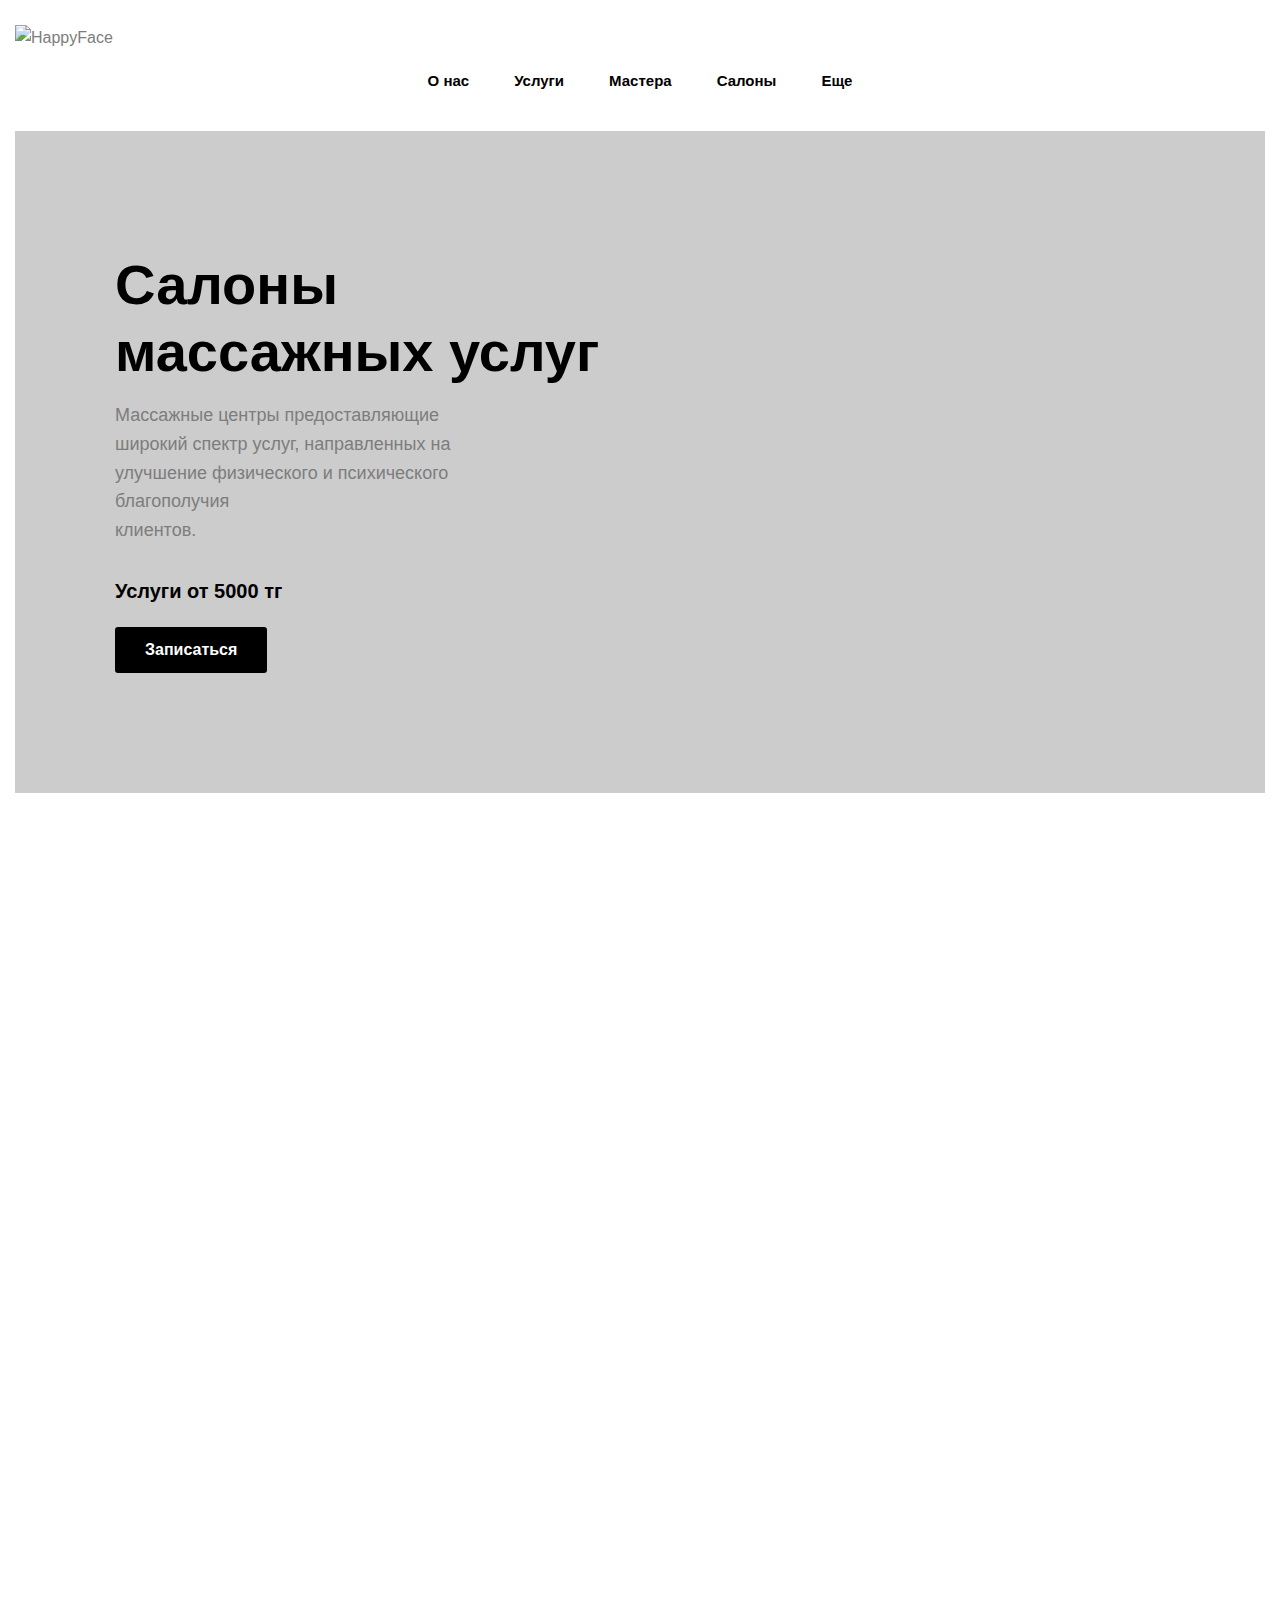
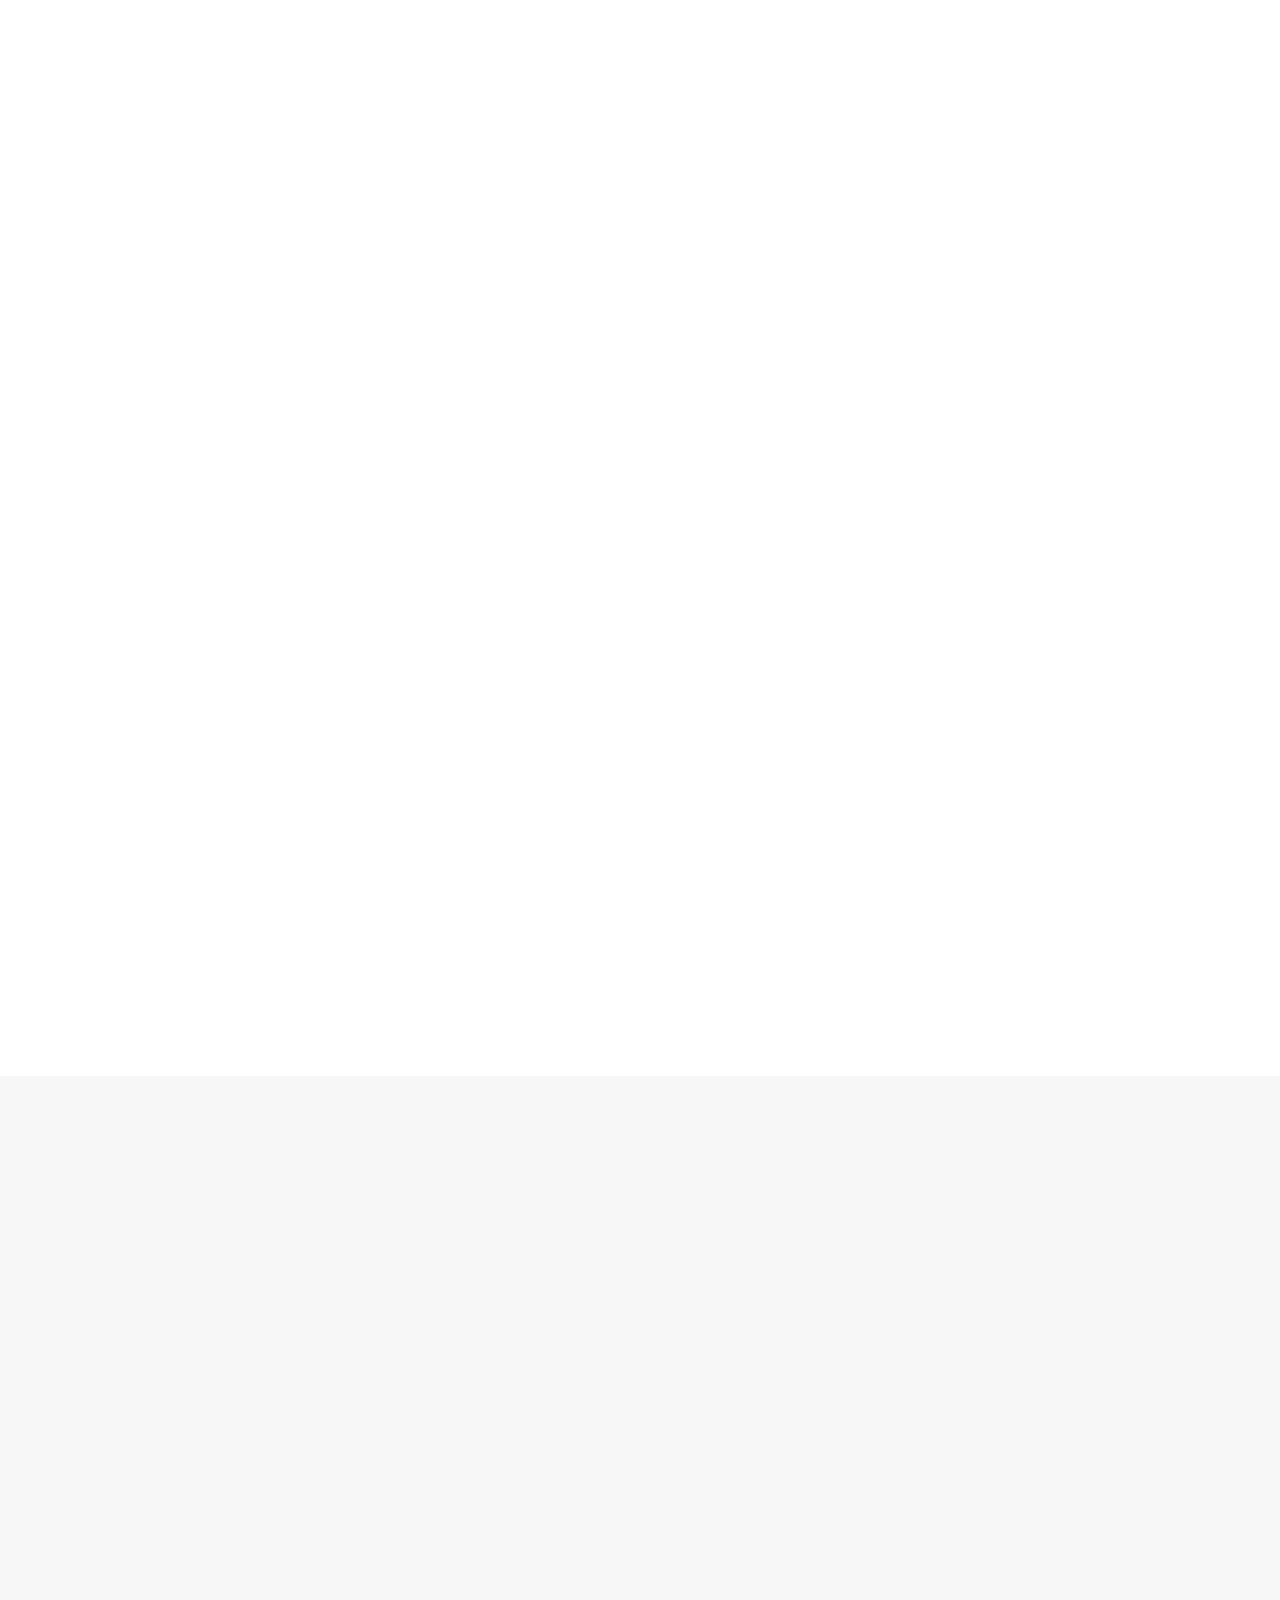
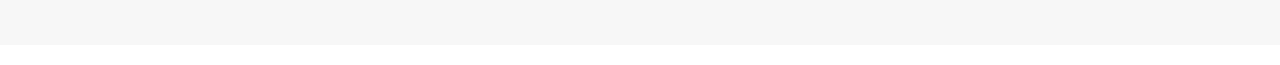
==== commit 96e9990b: "Add files via upload" ====
--- a/index.html
+++ b/index.html
@@ -7,10 +7,10 @@
   <meta name="viewport" content="width=device-width, initial-scale=1.0">
   <title>HappyFace - Салоны массажных услуг</title>
 
-  <link rel="apple-touch-icon" sizes="180x180" href="/Users/karinaaxu/Desktop/все/Happyface/Новая папка/favicons-aae2f27d3c9edce29b3a78bcc20e57fe(pr-cy/apple-touch-icon.png" />
-  <link rel="icon" type="image/png" sizes="32x32" href="/Users/karinaaxu/Desktop/все/Happyface/Новая папка/favicons-aae2f27d3c9edce29b3a78bcc20e57fe(pr-cy/favicon-32x32.png" />
-  <link rel="icon" type="image/png" sizes="16x16" href="/Users/karinaaxu/Desktop/все/Happyface/Новая папка/favicons-aae2f27d3c9edce29b3a78bcc20e57fe(pr-cy/favicon-16x16.png" />
-  <link rel="manifest" href="/Users/karinaaxu/Desktop/все/Happyface/Новая папка/favicons-aae2f27d3c9edce29b3a78bcc20e57fe(pr-cy/site.webmanifest" />
+  <link rel="apple-touch-icon" sizes="180x180" href="/Users/karinaaxu/Desktop/все/Happyface/Новаяпапка/apple-touch-icon.png" />
+  <link rel="icon" type="image/png" sizes="32x32" href="/Users/karinaaxu/Desktop/все/Happyface/Новаяпапка/favicon-32x32.png" />
+  <link rel="icon" type="image/png" sizes="16x16" href="/Users/karinaaxu/Desktop/все/Happyface/Новаяпапка/favicon-16x16.png" />
+  <link rel="manifest" href="/Users/karinaaxu/Desktop/все/Happyface/Новаяпапка/site.webmanifest" />
 
   <link rel="stylesheet" href="style.css">
 
@@ -32,16 +32,10 @@
           <span class="line line-3"></span>
         </button>
 
-        <div class="input-wrapper">
-          <input type="search" name="search" class="search-field">
-
-          <button class="search-submit" aria-label="search">
-            <ion-icon name="search-outline" aria-hidden="true"></ion-icon>
-          </button>
-        </div>
+      
 
         <a href="#" class="logo">
-          <img src="/Users/karinaaxu/Desktop/все/Happyface/Новая папка/logo.png" width="160" height="20" alt="HappyFace">
+          <img src="/Users/karinaaxu/Desktop/все/Happyface/Новаяпапка/logo.png" width="160" height="20" alt="HappyFace">
         </a>
 
         <div class="header-actions">
@@ -60,11 +54,11 @@
             </li>
 
             <li>
-              <a href="#collection" class="navbar-link has-after">Услуги</a>
+              <a href="#shop" class="navbar-link has-after">Услуги</a>
             </li>
 
             <li>
-              <a href="#shop" class="navbar-link has-after">Мастера</a>
+              <a href="#shop2" class="navbar-link has-after">Мастера</a>
             </li>
 
             <li>
@@ -90,7 +84,7 @@
 
       <div class="wrapper">
         <a href="#" class="logo">
-          <img src="/Users/karinaaxu/Desktop/все/Happyface/Новая папка/logo.png" width="160" height="20" alt="HappyFace">
+          <img src="/Users/karinaaxu/Desktop/все/Happyface/Новаяпапка/logo.png" width="160" height="20" alt="HappyFace">
         </a>
 
         <button class="nav-close-btn" aria-label="close menu" data-nav-toggler>
@@ -105,7 +99,7 @@
         </li>
 
         <li>
-          <a href="#collection" class="navbar-link" data-nav-link>Услуги</a>
+          <a href="#collection" class="navbar-link" data-nav-link>Салоны</a>
         </li>
 
         <li>
@@ -113,7 +107,7 @@
         </li>
 
         <li>
-          <a href="#feature" class="navbar-link has-after">Салоны</a>
+          <a href="#feature" class="navbar-link has-after">Услуги</a>
         </li>
 
         <li>
@@ -142,7 +136,7 @@
           <ul class="has-scrollbar">
 
             <li class="scrollbar-item">
-              <div class="hero-card has-bg-image" style="background-image: url('/Users/karinaaxu/Desktop/все/Happyface/Новая папка/hero-banner-2.jpg')">
+              <div class="hero-card has-bg-image" style="background-image: url('/Users/karinaaxu/Desktop/все/Happyface/Новаяпапка/hero-banner-2.jpg')">
 
                 <div class="card-content">
 
@@ -164,7 +158,7 @@
             </li>
 
             <li class="scrollbar-item">
-              <div class="hero-card has-bg-image" style="background-image: url('/Users/karinaaxu/Desktop/все/Happyface/Новая папка/massage1.jpg')">
+              <div class="hero-card has-bg-image" style="background-image: url('/Users/karinaaxu/Desktop/все/Happyface/Новаяпапка/massage1.jpg')">
 
                 <div class="card-content">
 
@@ -186,7 +180,7 @@
             </li>
 
             <li class="scrollbar-item">
-              <div class="hero-card has-bg-image" style="background-image: url('/Users/karinaaxu/Desktop/все/Happyface/Новая папка/massage6.jpg')">
+              <div class="hero-card has-bg-image" style="background-image: url('/Users/karinaaxu/Desktop/все/Happyface/Новаяпапка/massage6.jpg')">
 
                 <div class="card-content">
 
@@ -211,118 +205,50 @@
 
         </div>
       </section>
-      <form id="myForm" method="post">
-      <div id="registrationModal" class="modal">
+      
+
+      <div id="myLorm" class="modal">
         <div class="modal-content">
           <span class="close">&times;</span>
           <h2 >Registration Form</h2>
-          <form id="registrationForm">
-            <label for="name">Name:</label><br>
-            <input type="text" id="name" name="name" placeholder="Enter your name" required><br>
-            <label for="phone">Phone Number:</label><br>
-            <input type="tel" id="phone" name="phone" placeholder="Enter your number" required><br>
+          <form id="myForm" type="post" method="post">
+            <label for="Name">Name:</label><br>
+            <input type="text" id="Name" name="Name" placeholder="Enter your name" required><br>
+            <label for="Number">Phone Number:</label><br>
+            <input type="tel" id="Number" name="Number" placeholder="Enter your number" minlength="11" required><br>
             <label>Gender:</label><br>
             <label for="male">Male</label>
-            <input type="radio" id="male" name="gender" value="male"> 
+            <input type="radio" id="Gender" name="Gender" value="male"> 
             <label for="female">Female</label>
-            <input type="radio" id="female" name="gender" value="female"><br>
-            <label for="massage">Massage Types:</label><br>
-            <select id="massage" name="massage">
-            <option value="massageType">Swedish</option>
-            <option value="massageType">Deep Tissue</option>
-            <option value="massageType">Hot Stone</option>
+            <input type="radio" id="Gender" name="Gender" value="female"><br>
+            <label for="Massage">Massage Types:</label><br>
+            <select id="Massage" name="Massage">
+            <option value="Swedish">Swedish</option>
+            <option value="Deep Tissue">Deep Tissue</option>
+            <option value="Hot Stone">Hot Stone</option>
             </select><br>
-            <button type="submit" class="submit-btn">Register</button>
-          </form>
+            </form>
+            <button onclick="SubForm()" type="submit" class="submit-btn">Register</button>
         </div>
       </div>
 
 
-     
-      <section class="section collection" id="collection" aria-label="collection" data-section>
-        <div class="container">
-
-          <ul class="collection-list">
-
-            <li>
-              <div class="collection-card has-before hover:shine">
-
-                <h2 class="h2 card-title">Массаж лица </h2>
-
-                <p class="card-text">Лимфодренажный с лифтинг эффектом</p>
-
-                <a href="#" class="btn-link">
-                  <span class="span">Записаться</span>
-
-                  <ion-icon name="arrow-forward" aria-hidden="true"></ion-icon>
-                </a>
-
-                <div class="has-bg-image" style="background-image: url('/Users/karinaaxu/Desktop/все/Happyface/Новая папка/collection-1.jpg')"></div>
-
-              </div>
-            </li>
-
-            <li>
-              <div class="collection-card has-before hover:shine">
-
-                <h2 class="h2 card-title">Массаж лица</h2>
-
-                <p class="card-text">Для улучшения тонуса кожи</p>
-
-                <a href="#" class="btn-link">
-                  <span class="span">Записаться</span>
-
-                  <ion-icon name="arrow-forward" aria-hidden="true"></ion-icon>
-                </a>
-
-                <div class="has-bg-image" style="background-image: url('/Users/karinaaxu/Desktop/все/Happyface/Новая папка/collection-2.jpg')"></div>
-
-              </div>
-            </li>
-
-            <li>
-              <div class="collection-card has-before hover:shine">
-
-                <h2 class="h2 card-title">Массаж лица</h2>
-
-                <p class="card-text">С использованием ароматерапии</p>
-
-                <a href="#" class="btn-link">
-                  <span class="span">Записаться</span>
-
-                  <ion-icon name="arrow-forward" aria-hidden="true"></ion-icon>
-                </a>
-
-                <div class="has-bg-image" style="background-image: url('/Users/karinaaxu/Desktop/все/Happyface/Новая папка/collection-3.jpg')"></div>
-
-              </div>
-            </li>
-
-          </ul>
-
-        </div>
-      </section>
-
-
-
-
-
-      
 
       <section class="section shop" id="shop" aria-label="shop" data-section>
         <div class="container">
 
           <div class="title-wrapper">
-            <h2 class="h2 section-title">Наши Мастера</h2>
+            <input type="text" id="myInput" placeholder="Search Our Masters" onkeyup="searchFunction()">
+            <h2 class="h2 section-title">Наши Салоны</h2>
 
             <a href="#" class="btn-link">
-              <span class="span">Все Мастера</span>
+              <span class="span">Все Салоны</span>
 
               <ion-icon name="arrow-forward" aria-hidden="true"></ion-icon>
             </a>
           </div>
 
-          <ul class="has-scrollbar">
+          <ul id="myList" class="has-scrollbar">
 
             <li class="scrollbar-item">
               <div class="shop-card">
@@ -342,9 +268,7 @@
                     <span class="span">17900 тг</span>
                   </div>
 
-                  <h3>
-                    <a href="#" class="card-title">Малика</a>
-                  </h3>
+                  <h3>Beauty Idea</h3>
 
                   <div class="card-rating">
 
@@ -380,9 +304,7 @@
                     <span class="span">15000 тг</span>
                   </div>
 
-                  <h3>
-                    <a href="#" class="card-title">Аружан</a>
-                  </h3>
+                  <h3>Sunshine</h3>
 
                   <div class="card-rating">
 
@@ -418,9 +340,7 @@
                     <span class="span">10000 тг</span>
                   </div>
 
-                  <h3>
-                    <a href="#" class="card-title">Айна</a>
-                  </h3>
+                  <h3>Serenity</h3>
 
                   <div class="card-rating">
 
@@ -456,9 +376,8 @@
                     <span class="span">10000 тг</span>
                   </div>
 
-                  <h3>
-                    <a href="#" class="card-title">Жансая</a>
-                  </h3>
+                  <h3>HappyFace</h3>
+                  
 
                   <div class="card-rating">
 
@@ -496,9 +415,7 @@
                     <span class="span">7900 тг</span>
                   </div>
 
-                  <h3>
-                    <a href="#" class="card-title">Алида</a>
-                  </h3>
+                  <h3>CoolFace</h3>
 
                   <div class="card-rating">
 
@@ -534,9 +451,7 @@
                     <span class="span">7000 тг</span>
                   </div>
 
-                  <h3>
-                    <a href="#" class="card-title">Аяна</a>
-                  </h3>
+                  <h3>AmazingThings</h3>
 
                   <div class="card-rating">
 
@@ -562,6 +477,246 @@
         </div>
       </section>
 
+      <section class="section shop" id="shop2" aria-label="shop" data-section>
+        <div class="container">
+
+          <div class="title-wrapper">
+            <input type="text" id="myInput" placeholder="Search Our Masters" onkeyup="searchFunction()">
+            <h2 class="h2 section-title">Наши Мастера</h2>
+
+            <a href="#" class="btn-link">
+              <span class="span">Все Мастера</span>
+
+              <ion-icon name="arrow-forward" aria-hidden="true"></ion-icon>
+            </a>
+          </div>
+
+          <ul id="myList" class="has-scrollbar">
+
+            <li class="scrollbar-item">
+              <div class="shop-card">
+
+                <div class="card-banner img-holder" style="--width: 540; --height: 720;">
+                  <img src="./assets/images/product-01.jpg" width="540" height="720" loading="lazy"
+                    class="img-cover">
+
+
+                </div>
+
+                <div class="card-content">
+
+                  <div class="price">
+                    <span class="span">Стаж работы: 6 лет</span>
+                  </div>
+
+                  <h3>Малика</h3>
+
+                  <div class="card-rating">
+
+                    <div class="rating-wrapper" aria-label="5 start rating">
+                      <ion-icon name="star" aria-hidden="true"></ion-icon>
+                      <ion-icon name="star" aria-hidden="true"></ion-icon>
+                      <ion-icon name="star" aria-hidden="true"></ion-icon>
+                      <ion-icon name="star" aria-hidden="true"></ion-icon>
+                      <ion-icon name="star" aria-hidden="true"></ion-icon>
+                    </div>
+
+                    <p class="rating-text">5170 rewiews</p>
+
+                  </div>
+
+                </div>
+
+              </div>
+            </li>
+
+            <li class="scrollbar-item">
+              <div class="shop-card">
+
+                <div class="card-banner img-holder" style="--width: 540; --height: 720;">
+                  <img src="./assets/images/product-02.jpg" width="540" height="720" loading="lazy"
+                    class="img-cover">
+
+                </div>
+
+                <div class="card-content">
+
+                  <div class="price">
+                    <span class="span">Стаж работы: 2 года</span>
+                  </div>
+
+                  <h3>Аружан</h3>
+
+                  <div class="card-rating">
+
+                    <div class="rating-wrapper" aria-label="5 start rating">
+                      <ion-icon name="star" aria-hidden="true"></ion-icon>
+                      <ion-icon name="star" aria-hidden="true"></ion-icon>
+                      <ion-icon name="star" aria-hidden="true"></ion-icon>
+                      <ion-icon name="star" aria-hidden="true"></ion-icon>
+                      <ion-icon name="star" aria-hidden="true"></ion-icon>
+                    </div>
+
+                    <p class="rating-text">5170 rewiews</p>
+
+                  </div>
+
+                </div>
+
+              </div>
+            </li>
+
+            <li class="scrollbar-item">
+              <div class="shop-card">
+
+                <div class="card-banner img-holder" style="--width: 540; --height: 720;">
+                  <img src="./assets/images/product-03.jpg" width="540" height="720" loading="lazy"
+                     class="img-cover">
+
+                </div>
+
+                <div class="card-content">
+
+                  <div class="price">
+                    <span class="span">Стаж работы: 5 лет</span>
+                  </div>
+
+                  <h3>Айна</h3>
+
+                  <div class="card-rating">
+
+                    <div class="rating-wrapper" aria-label="5 start rating">
+                      <ion-icon name="star" aria-hidden="true"></ion-icon>
+                      <ion-icon name="star" aria-hidden="true"></ion-icon>
+                      <ion-icon name="star" aria-hidden="true"></ion-icon>
+                      <ion-icon name="star" aria-hidden="true"></ion-icon>
+                      <ion-icon name="star" aria-hidden="true"></ion-icon>
+                    </div>
+
+                    <p class="rating-text">5170 rewiews</p>
+
+                  </div>
+
+                </div>
+
+              </div>
+            </li>
+
+            <li class="scrollbar-item">
+              <div class="shop-card">
+
+                <div class="card-banner img-holder" style="--width: 540; --height: 720;">
+                  <img src="./assets/images/product-04.jpg" width="540" height="720" loading="lazy"
+                    class="img-cover">
+
+                </div>
+
+                <div class="card-content">
+
+                  <div class="price">
+                    <span class="span">Стаж работы: 10 лет</span>
+                  </div>
+
+                  <h3>Жансая</h3>
+                  
+
+                  <div class="card-rating">
+
+                    <div class="rating-wrapper" aria-label="5 start rating">
+                      <ion-icon name="star" aria-hidden="true"></ion-icon>
+                      <ion-icon name="star" aria-hidden="true"></ion-icon>
+                      <ion-icon name="star" aria-hidden="true"></ion-icon>
+                      <ion-icon name="star" aria-hidden="true"></ion-icon>
+                      <ion-icon name="star" aria-hidden="true"></ion-icon>
+                    </div>
+
+                    <p class="rating-text">5170 rewiews</p>
+
+                  </div>
+
+                </div>
+
+              </div>
+            </li>
+
+            <li class="scrollbar-item">
+              <div class="shop-card">
+
+                <div class="card-banner img-holder" style="--width: 540; --height: 720;">
+                  <img src="./assets/images/product-05.jpg" width="540" height="720" loading="lazy"
+                    class="img-cover">
+
+                </div>
+
+                <div class="card-content">
+
+                  <div class="price">
+                    <span class="span">Стаж работы: 3 года</span>
+                  </div>
+
+                  <h3>Алида</h3>
+
+                  <div class="card-rating">
+
+                    <div class="rating-wrapper" aria-label="5 start rating">
+                      <ion-icon name="star" aria-hidden="true"></ion-icon>
+                      <ion-icon name="star" aria-hidden="true"></ion-icon>
+                      <ion-icon name="star" aria-hidden="true"></ion-icon>
+                      <ion-icon name="star" aria-hidden="true"></ion-icon>
+                      <ion-icon name="star" aria-hidden="true"></ion-icon>
+                    </div>
+
+                    <p class="rating-text">5170 rewiews</p>
+
+                  </div>
+
+                </div>
+
+              </div>
+            </li>
+
+            <li class="scrollbar-item">
+              <div class="shop-card">
+
+                <div class="card-banner img-holder" style="--width: 540; --height: 720;">
+                  <img src="./assets/images/product-06.jpg" width="540" height="720" loading="lazy"
+                    class="img-cover">
+
+                </div>
+
+                <div class="card-content">
+
+                  <div class="price">
+                    <span class="span">Стаж работы: 6 лет</span>
+                  </div>
+
+                  <h3>Аяна</h3>
+
+                  <div class="card-rating">
+
+                    <div class="rating-wrapper" aria-label="5 start rating">
+                      <ion-icon name="star" aria-hidden="true"></ion-icon>
+                      <ion-icon name="star" aria-hidden="true"></ion-icon>
+                      <ion-icon name="star" aria-hidden="true"></ion-icon>
+                      <ion-icon name="star" aria-hidden="true"></ion-icon>
+                      <ion-icon name="star" aria-hidden="true"></ion-icon>
+                    </div>
+
+                    <p class="rating-text">5170 rewiews</p>
+
+                  </div>
+
+                </div>
+
+              </div>
+            </li>
+
+          </ul>
+
+        </div>
+      </section>
+
+
       <section class="section feature" id="feature" aria-label="feature" data-section>
         <div class="container">
 
@@ -572,7 +727,7 @@
             <li class="flex-item">
               <div class="feature-card">
 
-                <img src="/Users/karinaaxu/Desktop/все/Happyface/Новая папка/faceimg1.png" width="204" height="236" loading="lazy"
+                <img src="/Users/karinaaxu/Desktop/все/Happyface/Новаяпапка/faceimg1.png" width="204" height="236" loading="lazy"
                   class="card-icon">
 
                 <h3 class="h3 card-title">Улучшение циркуляции крови</h3>
@@ -587,7 +742,7 @@
             <li class="flex-item">
               <div class="feature-card">
 
-                <img src="/Users/karinaaxu/Desktop/все/Happyface/Новая папка/faceimg2.png" width="204" height="236" loading="lazy"
+                <img src="/Users/karinaaxu/Desktop/все/Happyface/Новаяпапка/faceimg2.png" width="204" height="236" loading="lazy"
                  class="card-icon">
 
                 <h3 class="h3 card-title">Сокращение морщин и улучшение тонуса кожи</h3>
@@ -602,7 +757,7 @@
             <li class="flex-item">
               <div class="feature-card">
 
-                <img src="/Users/karinaaxu/Desktop/все/Happyface/Новая папка/faceimg3.png" width="204" height="236" loading="lazy"
+                <img src="/Users/karinaaxu/Desktop/все/Happyface/Новаяпапка/faceimg3.png" width="204" height="236" loading="lazy"
                    class="card-icon">
 
                 <h3 class="h3 card-title">Стимуляция коллагена</h3>
@@ -710,7 +865,7 @@
           </p>
 
           <form action="" class="newsletter-form">
-            <input type="email" name="email_address" placeholder="Enter your email" required
+            <input type="email" name="email_address"  placeholder="Enter your email" required
               class="email-field">
 
             <button type="submit" class="btn btn-primary">Зарегистрировать</button>
@@ -757,7 +912,7 @@
         </div>
 
         <a href="#" class="logo">
-          <img src="/Users/karinaaxu/Desktop/все/Happyface/Новая папка/logo.png" width="160" height="20" loading="lazy" alt="HappyFace">
+          <img src="/Users/karinaaxu/Desktop/все/Happyface/Новаяпапка/logo.png" width="160" height="20" loading="lazy" alt="HappyFace">
         </a>
 
       </div>
@@ -785,7 +940,10 @@
   
   <script type="module" src="https://unpkg.com/ionicons@5.5.2/dist/ionicons/ionicons.esm.js"></script>
   <script nomodule src="https://unpkg.com/ionicons@5.5.2/dist/ionicons/ionicons.js"></script>
-
+  <script
+		src="https://code.jquery.com/jquery-3.4.1.js"
+		integrity="sha256-WpOohJOqMqqyKL9FccASB9O0KwACQJpFTUBLTYOVvVU="
+		crossorigin="anonymous"></script>
 </body>
 
 </html>
--- a/style.css
+++ b/style.css
@@ -170,6 +170,7 @@
     font-size: 1.6rem;
     font-weight: var(--fw-500);
     line-height: 1.6;
+
   }
   
   :focus-visible { outline-offset: 4px; }
@@ -463,7 +464,7 @@
     display: flex;
     justify-content: space-between;
     align-items: center;
-    margin-block-end: 55px;
+    margin-block-end: 50px;
   }
   
   .nav-close-btn {
